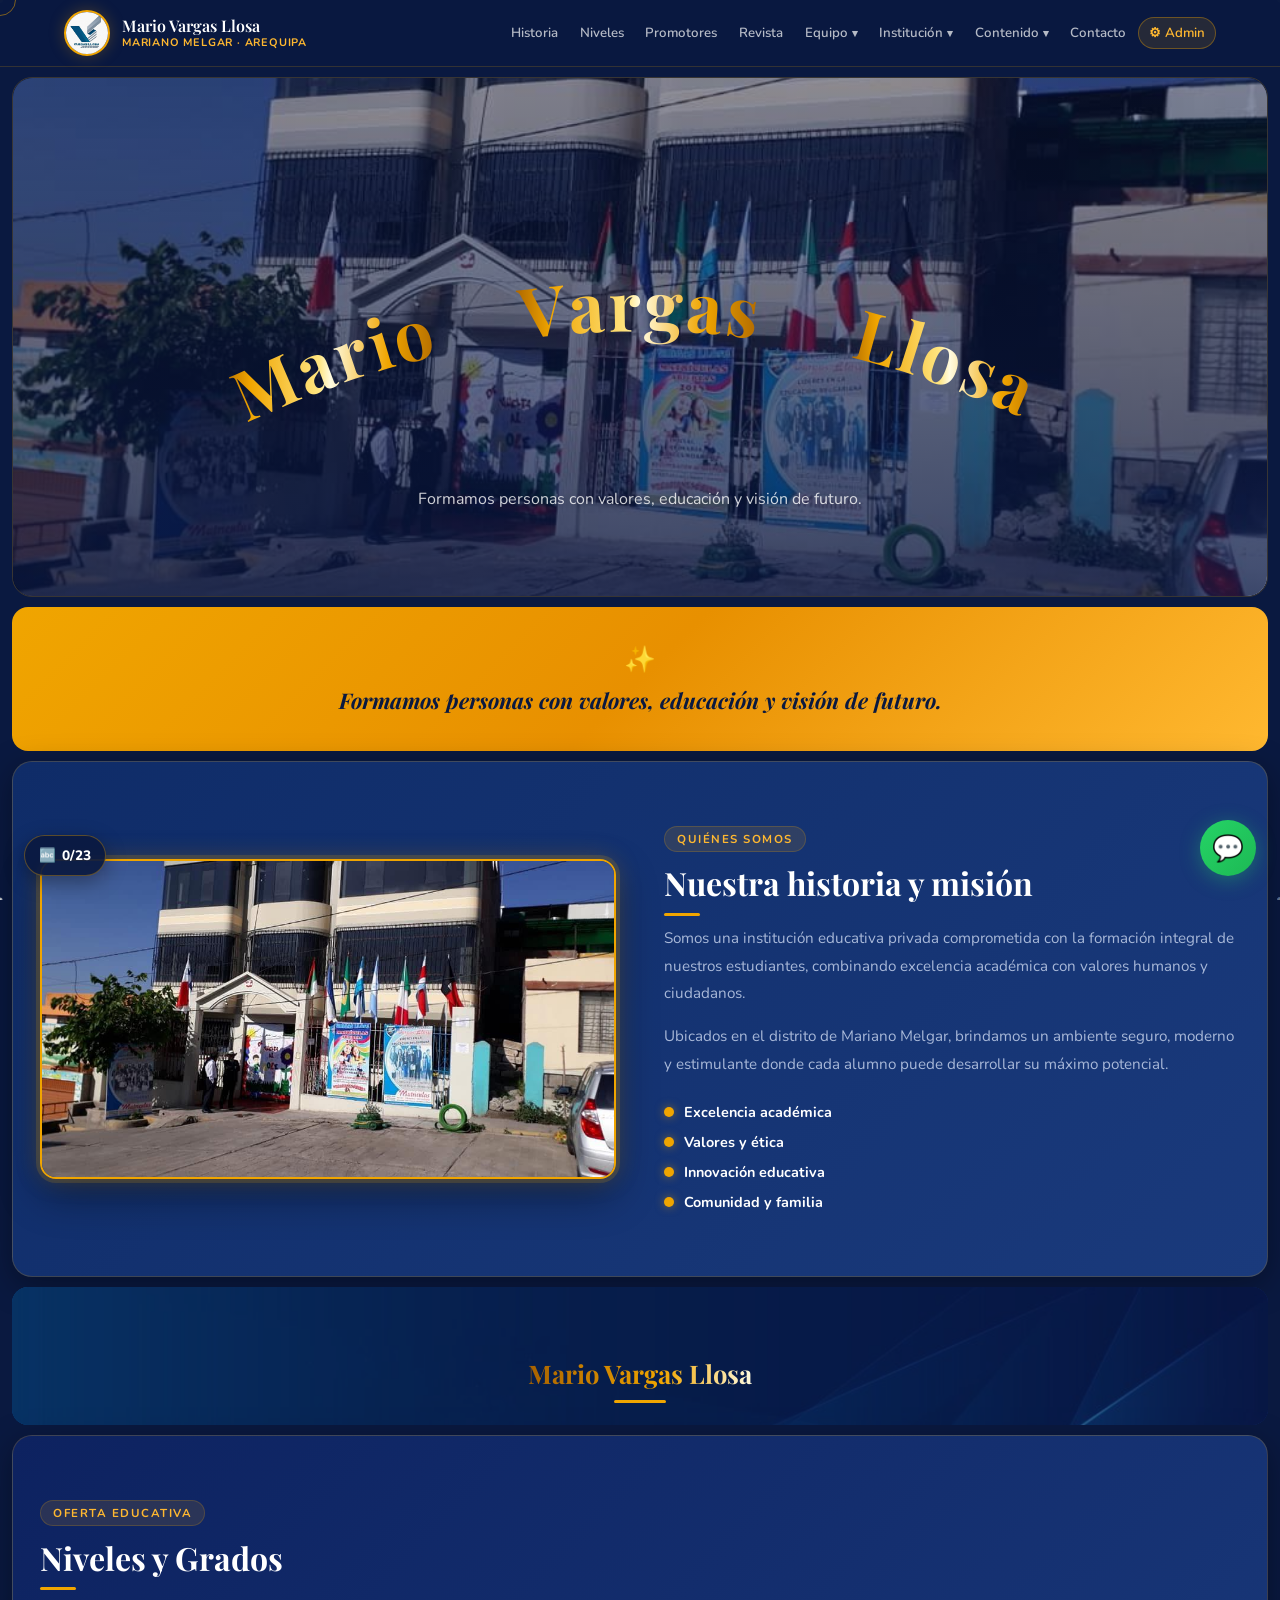
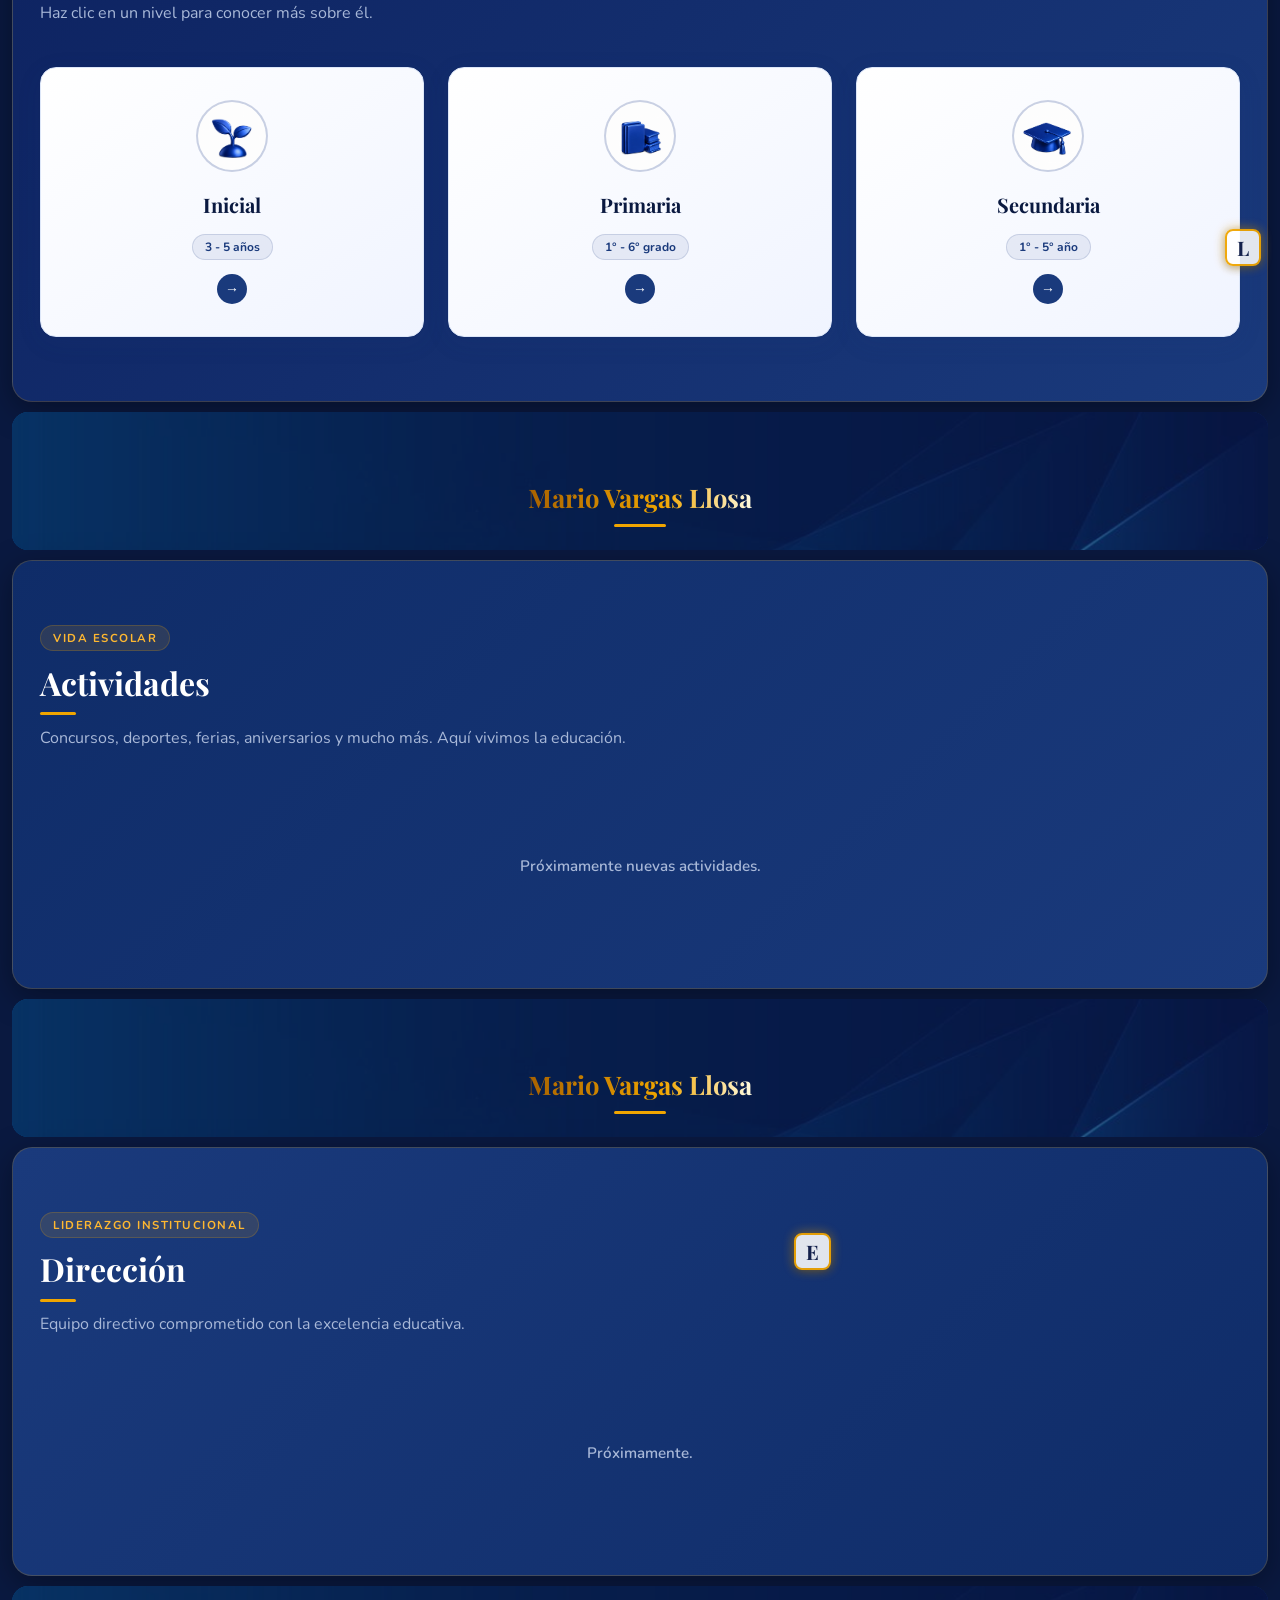
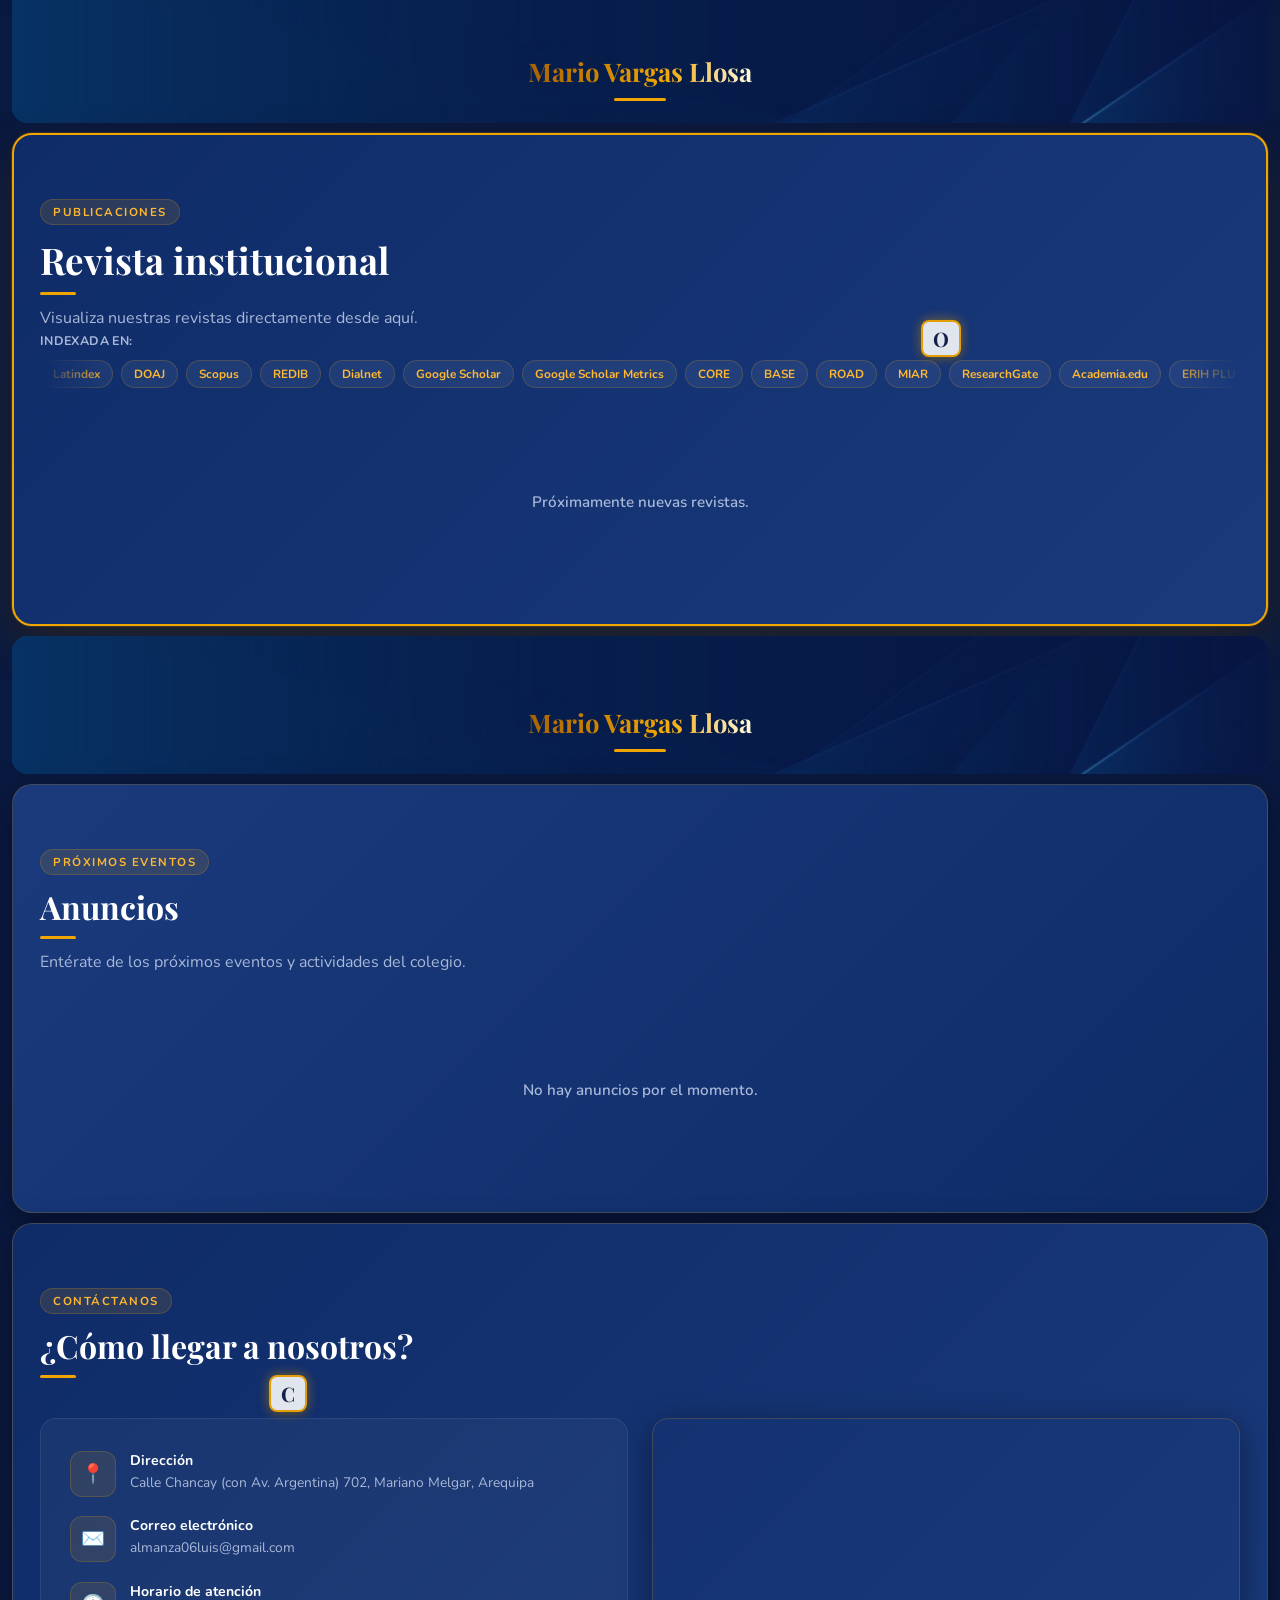
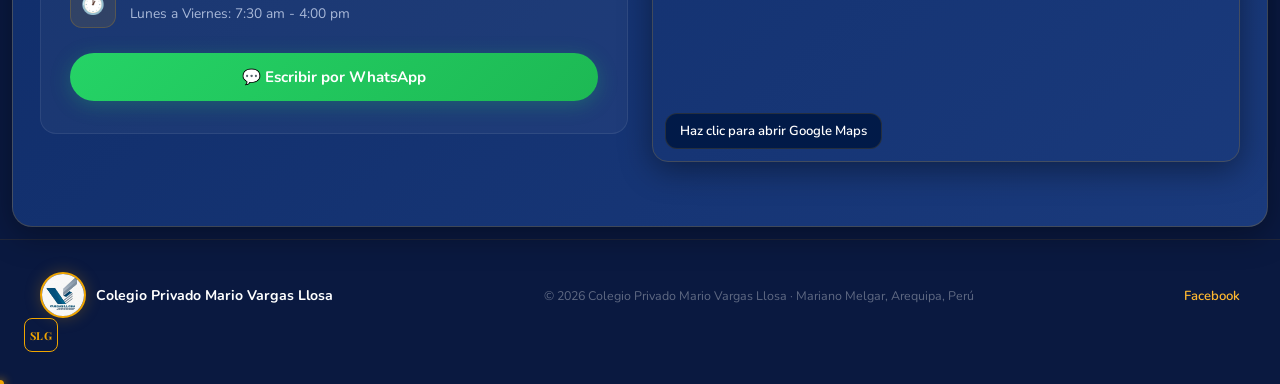
==== index.html @ 89aad01c "Add opiniones.css and opiniones.js to index.html" ====
<!DOCTYPE html>
<html lang="es">
<head>
  <meta charset="UTF-8"/>
  <meta name="viewport" content="width=device-width, initial-scale=1.0, maximum-scale=1.0, user-scalable=no"/>
  <title>Colegio Privado Mario Vargas Llosa - Mariano Melgar, Arequipa</title>
  <meta name="description" content="Colegio Privado Mario Vargas Llosa, ubicado en Mariano Melgar, Arequipa. Ofrecemos educación de calidad en Inicial, Primaria y Secundaria con valores y excelencia académica."/>
  <meta name="keywords" content="colegio privado mario vargas llosa, colegio mariano melgar arequipa, colegio privado arequipa, inicial primaria secundaria arequipa, matricula arequipa"/>
  <meta name="author" content="Colegio Privado Mario Vargas Llosa"/>
  <meta name="robots" content="index, follow"/>
  <meta property="og:title" content="Colegio Privado Mario Vargas Llosa - Arequipa"/>
  <meta property="og:description" content="Formamos personas con valores, educación y visión de futuro. Mariano Melgar, Arequipa."/>
  <meta property="og:type" content="website"/>
  <link rel="preconnect" href="https://fonts.googleapis.com"/>
  <link href="https://fonts.googleapis.com/css2?family=Playfair+Display:wght@600;700&family=Nunito:wght@400;600;700;800&display=swap" rel="stylesheet"/>
  <link rel="stylesheet" href="css/style.css"/>
  <link rel="stylesheet" href="css/Direccion.css"/>
  <link rel="stylesheet" href="css/juegos.css"/>
  <link rel="stylesheet" href="css/style_extra.css"/>
  <link rel="stylesheet" href="css/opiniones.css"/>
  <link rel="icon" type="image/png" href="img/logo.png">
</head>
<audio id="bg-music" loop preload="auto">
  <source src="assets/fondo1.mp3" type="audio/mpeg">
</audio>
<script>
  document.addEventListener('DOMContentLoaded', function() {
    const music = document.getElementById('bg-music');
    if (!music) return;
    music.volume = 0.35;
    music.play().catch(function() {
      document.addEventListener('click', function iniciar() {
        music.play();
        document.removeEventListener('click', iniciar);
      }, { once: true });
    });
  });
</script>
<body>
<div id="notif-anuncio" class="notif-anuncio-overlay">
  <div class="notif-anuncio-card">
    <button class="notif-anuncio-cerrar" onclick="cerrarNotifAnuncio()">✕</button>
    <img src="img/logo.png" alt="Logo colegio" class="notif-anuncio-icono">
    <div class="notif-anuncio-badge">Nuevo anuncio</div>
    <h3 id="notif-anuncio-titulo" class="notif-anuncio-titulo"></h3>
    <p id="notif-anuncio-desc" class="notif-anuncio-desc"></p>
    <div id="notif-anuncio-detalles" class="notif-anuncio-detalles"></div>
    <div class="notif-anuncio-barra"><div id="notif-anuncio-progreso" class="notif-anuncio-progreso"></div></div>
  </div>
</div>
  <canvas id="particles-bg"></canvas>
<nav>
  <div class="nav-inner">
    <a class="logo-area" href="index.html">
      <img src="img/logo.png" alt="Logo MVL" class="logo-img"/>
      <div>
        <div class="logo-text">Mario Vargas Llosa</div>
        <div class="logo-sub">Mariano Melgar · Arequipa</div>
      </div>
    </a>
    <div class="nav-links">
      <a href="index.html#nosotros">Historia</a>
      <a href="index.html#niveles">Niveles</a>
      <a href="Promotores.html">Promotores</a>
      <a href="#revistas">Revista</a>

      <div class="nav-dropdown">
        <button class="nav-dropdown-btn">
          Equipo <span class="nav-chevron">▾</span>
        </button>
        <div class="nav-dropdown-menu">
          <a href="profesores.html">Profesores</a>
          <a href="index.html#direccion">Dirección</a>
        </div>
      </div>

      <div class="nav-dropdown">
        <button class="nav-dropdown-btn">
          Institución <span class="nav-chevron">▾</span>
        </button>
        <div class="nav-dropdown-menu">
          
          <a href="Investigadores.html">Investigadores</a>
          <a href="escuela.html">Escuela de Investigación</a>
        </div>
      </div>

      <div class="nav-dropdown">
        <button class="nav-dropdown-btn">
          Contenido <span class="nav-chevron">▾</span>
        </button>
        <div class="nav-dropdown-menu">
          
          <a href="index.html#actividades">Actividades</a>
          <a href="index.html#anuncios">Anuncios</a>
          <a href="Anuario.html">Anuario</a>
        </div>
      </div>

      <a href="index.html#contacto">Contacto</a>
      <a href="login.html" class="nav-admin">⚙ Admin</a>
    </div>

    <button class="hamburger" onclick="toggleMenu()" aria-label="Menú">
      <span></span><span></span><span></span>
    </button>
  </div>

  <div class="nav-menu-mobile" id="mobileMenu">
    <a href="index.html#nosotros" onclick="toggleMenu()">Historia</a>
    <a href="index.html#niveles"  onclick="toggleMenu()">Niveles</a>
    <a href="Promotores.html"      onclick="toggleMenu()">Promotores</a>
    <a href="#revistas" onclick="toggleMenu()">Revista</a>

    <div class="mobile-group-label">Equipo</div>
    <a href="profesores.html"      onclick="toggleMenu()">Profesores</a>
    <a href="index.html#direccion" onclick="toggleMenu()">Dirección</a>

    <div class="mobile-group-label">Institución</div>
    <a href="Investigadores.html"  onclick="toggleMenu()">Investigadores</a>
    <a href="escuela.html"         onclick="toggleMenu()">Escuela de Investigación</a>

    <div class="mobile-group-label">Contenido</div>
    <a href="index.html#actividades"onclick="toggleMenu()">Actividades</a>
    <a href="index.html#anuncios"   onclick="toggleMenu()">Anuncios</a>
    <a href="Anuario.html"          onclick="toggleMenu()">Anuario</a>

    <a href="index.html#contacto" onclick="toggleMenu()">Contacto</a>
    <a href="login.html">⚙ Admin</a>
  </div>
</nav>
  <div class="hero">
    <div class="hero-carousel">
      <div class="hero-carousel-slide active" style="background-image:url('img/banner.jpg');"></div>
      <div class="hero-carousel-slide" style="background-image:url('img/fondo3.jpg');"></div>
    </div>
    <div class="hero-overlay"></div>
    <div class="hero-content">
<div class="hero-arco-wrap">
<svg class="hero-arco-svg" viewBox="0 0 900 320" xmlns="http://www.w3.org/2000/svg">
  <defs>
    <path id="arc1" d="M 0,310 Q 450,80 900,310" fill="none"/>
    <linearGradient id="goldGrad" x1="0%" y1="0%" x2="100%" y2="0%">
      <stop offset="0%"   stop-color="#a86200"/>
      <stop offset="15%"  stop-color="#F0A500"/>
      <stop offset="45%"  stop-color="#ffe580"/>
      <stop offset="50%"  stop-color="#fffbe0"/>
      <stop offset="75%"  stop-color="#F0A500"/>
      <stop offset="100%" stop-color="#a86200"/>
    </linearGradient>
  </defs>
  <text font-family="'Playfair Display', serif" font-size="72"
        font-weight="700" fill="url(#goldGrad)" letter-spacing="3" id="arco-mario">
    <textPath href="#arc1" startOffset="16%" text-anchor="middle">Mario</textPath>
  </text>
  <text font-family="'Playfair Display', serif" font-size="72"
        font-weight="700" fill="url(#goldGrad)" letter-spacing="3" id="arco-vargas">
    <textPath href="#arc1" startOffset="50%" text-anchor="middle">Vargas</textPath>
  </text>
  <text font-family="'Playfair Display', serif" font-size="72"
        font-weight="700" fill="url(#goldGrad)" letter-spacing="3" id="arco-llosa">
    <textPath href="#arc1" startOffset="84%" text-anchor="middle">Llosa</textPath>
  </text>
</svg>
</div>
      <div class="hero-divider hero-divider-anim"></div>
      <p class="hero-tagline hero-tagline-anim">Formamos personas con valores, educación y visión de futuro.</p>
    </div>
  </div>
<div class="frase-motiv-wrap">
  <div class="frase-motiv-inner">
    <span class="frase-motiv-icono">✨</span>
    <p class="frase-motiv-texto" id="frase-motiv-texto"></p>
  </div>
</div>
  <section id="nosotros">
    <div class="section-inner">
      <div class="nosotros-grid">
        <div class="nosotros-img">
          <div class="nosotros-img-placeholder">
            <svg width="40" height="40" viewBox="0 0 24 24" fill="none" stroke="#bbb" stroke-width="1.2"><rect x="3" y="3" width="18" height="18" rx="2"/><circle cx="8.5" cy="8.5" r="1.5"/><path d="M21 15l-5-5L5 21"/></svg>
            <img src="img/banner.jpg" alt="" class="banner-bg-img historia-slide activa"/>
            <img src="img/fondo1.jpg" alt="" class="banner-bg-img historia-slide"/>
            <img src="img/fondo3.jpg" alt="" class="banner-bg-img historia-slide"/>
          </div>
        </div>
        <div class="nosotros-text">
          <div class="section-tag">Quiénes somos</div>
          <h2 class="section-title">Nuestra historia y misión</h2>
          <p>Somos una institución educativa privada comprometida con la formación integral de nuestros estudiantes, combinando excelencia académica con valores humanos y ciudadanos.</p>
          <p>Ubicados en el distrito de Mariano Melgar, brindamos un ambiente seguro, moderno y estimulante donde cada alumno puede desarrollar su máximo potencial.</p>
          <div class="valores">
            <div class="valor-item"><div class="valor-dot"></div>Excelencia académica</div>
            <div class="valor-item"><div class="valor-dot"></div>Valores y ética</div>
            <div class="valor-item"><div class="valor-dot"></div>Innovación educativa</div>
            <div class="valor-item"><div class="valor-dot"></div>Comunidad y familia</div>
          </div>
        </div>
      </div>
    </div>
  </section>
  <div class="banner-wrap">
    <div class="banner">
      <svg width="28" height="28" viewBox="0 0 24 24" fill="none" stroke="#bbb" stroke-width="1.2"><rect x="3" y="3" width="18" height="18" rx="2"/><circle cx="8.5" cy="8.5" r="1.5"/><path d="M21 15l-5-5L5 21"/></svg>
       <img src="img/fondo3.jpg" alt="" class="banner-bg-img"/>
    </div>
    <div class="banner-content">
      <h2 class="banner-shimmer">Mario Vargas Llosa</h2>
      <div class="banner-line banner-line-grow"></div>
    </div>
  </div>
  <section class="niveles" id="niveles">
    <div class="section-inner">
      <div class="section-header">
        <div class="section-tag">Oferta educativa</div>
        <h2 class="section-title">Niveles y Grados</h2>
        <p class="section-sub">Haz clic en un nivel para conocer más sobre él.</p>
      </div>
      <div class="niveles-grid">

       <div class="nivel-card" onclick="abrirNivel('inicial')">
  <div class="nivel-icon">
    <img src="img/inicial.png" alt="Inicial"/>
  </div>
  <h3>Inicial</h3>
  <span class="nivel-tag">3 - 5 años</span>
  <div class="nivel-arrow">→</div>
</div>
<div class="nivel-card" onclick="abrirNivel('primaria')">
  <div class="nivel-icon">
    <img src="img/primaria.png" alt="Primaria"/>
  </div>
  <h3>Primaria</h3>
  <span class="nivel-tag">1° - 6° grado</span>
  <div class="nivel-arrow">→</div>
</div>
<div class="nivel-card" onclick="abrirNivel('secundaria')">
  <div class="nivel-icon">
    <img src="img/secundaria.png" alt="Secundaria"/>
  </div>
  <h3>Secundaria</h3>
  <span class="nivel-tag">1° - 5° año</span>
  <div class="nivel-arrow">→</div>
</div>
      </div>
    </div>
  </section>
<div class="banner-wrap">
    <div class="banner">
      <svg width="28" height="28" viewBox="0 0 24 24" fill="none" stroke="#bbb" stroke-width="1.2"><rect x="3" y="3" width="18" height="18" rx="2"/><circle cx="8.5" cy="8.5" r="1.5"/><path d="M21 15l-5-5L5 21"/></svg>
       <img src="img/fondo3.jpg" alt="" class="banner-bg-img"/>
    </div>
    <div class="banner-content">
      <h2 class="banner-shimmer">Mario Vargas Llosa</h2>
      <div class="banner-line banner-line-grow"></div>
    </div>
  </div>
  <div id="modal-nivel" class="nivel-modal-overlay" onclick="cerrarNivel(event)">
    <div class="nivel-modal">
      <button class="nivel-modal-cerrar" onclick="cerrarNivel()">✕ Cerrar</button>
      <div class="nivel-modal-header">
        <div class="nivel-modal-icon" id="nivel-modal-icon"></div>
        <div>
          <h2 id="nivel-modal-titulo">Inicial</h2>
          <p id="nivel-modal-desc">Descripción del nivel</p>
        </div>
      </div>
      <div id="nivel-modal-cargando" class="estado-msg">
        <div class="spinner"></div>
        <p>Cargando fotos...</p>
      </div>
      <div id="nivel-modal-sin-fotos" class="estado-msg" style="display:none;">
        <span style="font-size:2rem"></span>
        <p>Próximamente se agregarán fotos de este nivel.</p>
      </div>
      <div id="nivel-modal-fotos" class="nivel-modal-galeria" style="display:none;"></div>
    </div>
  </div>
  <section id="actividades">
    <div class="section-inner">
      <div class="section-header">
        <div class="section-tag">Vida escolar</div>
        <h2 class="section-title">Actividades</h2>
        <p class="section-sub">Concursos, deportes, ferias, aniversarios y mucho más. Aquí vivimos la educación.</p>
      </div>
      <div id="cargando-actividades" class="estado-msg">
        <div class="spinner"></div>
        <p>Cargando actividades...</p>
      </div>
      <div id="sin-actividades" class="estado-msg" style="display:none;">
        <span style="font-size:2.5rem;"></span>
        <p>Próximamente nuevas actividades.</p>
      </div>
      <div id="lista-actividades" class="actividades-lista" style="display:none;"></div>
    </div>
  </section>
  <div class="banner-wrap">
    <div class="banner">
      <svg width="28" height="28" viewBox="0 0 24 24" fill="none" stroke="#bbb" stroke-width="1.2"><rect x="3" y="3" width="18" height="18" rx="2"/><circle cx="8.5" cy="8.5" r="1.5"/><path d="M21 15l-5-5L5 21"/></svg>
       <img src="img/fondo3.jpg" alt="" class="banner-bg-img"/>
    </div>
    <div class="banner-content">
      <h2 class="banner-shimmer">Mario Vargas Llosa</h2>
      <div class="banner-line banner-line-grow"></div>
    </div>
  </div>

  <section class="direccion-sec" id="direccion">
  <div class="section-inner">
    <div class="section-header">
      <div class="section-tag">Liderazgo institucional</div>
      <h2 class="section-title"> Dirección</h2>
      <p class="section-sub">Equipo directivo comprometido con la excelencia educativa.</p>
    </div>
    <div id="cargando-direccion" class="estado-msg">
      <div class="spinner"></div>
      <p>Cargando...</p>
    </div>
    <div id="sin-direccion" class="estado-msg" style="display:none;">
      <span style="font-size:2.5rem"></span>
      <p>Próximamente.</p>
    </div>
    <div id="grid-direccion" style="display:none;"></div>
  </div>
</section>

<div class="banner-wrap">
    <div class="banner">
      <svg width="28" height="28" viewBox="0 0 24 24" fill="none" stroke="#bbb" stroke-width="1.2"><rect x="3" y="3" width="18" height="18" rx="2"/><circle cx="8.5" cy="8.5" r="1.5"/><path d="M21 15l-5-5L5 21"/></svg>
       <img src="img/fondo3.jpg" alt="" class="banner-bg-img"/>
    </div>
    <div class="banner-content">
      <h2 class="banner-shimmer">Mario Vargas Llosa</h2>
      <div class="banner-line banner-line-grow"></div>
    </div>
  </div>
<div id="revistas-anchor" style="display:block;height:0;visibility:hidden;"></div>
  <section class="revistas-sec" id="revistas">
    <div class="section-inner">
      <div class="section-header">
        <div class="section-tag">Publicaciones</div>
        <h2 class="section-title"> Revista institucional</h2>
        <p class="section-sub">Visualiza nuestras revistas directamente desde aquí.</p>
        <div class="repositorios-wrap">
  <p class="repositorios-titulo">Indexada en:</p>
  <div class="repositorios-marquee">
    <div class="repositorios-track">
      <span class="repositorio-badge">Latindex</span>
      <span class="repositorio-badge">DOAJ</span>
      <span class="repositorio-badge">Scopus</span>
      <span class="repositorio-badge">REDIB</span>
      <span class="repositorio-badge">Dialnet</span>
      <span class="repositorio-badge">Google Scholar</span>
      <span class="repositorio-badge">Google Scholar Metrics</span>
      <span class="repositorio-badge">CORE</span>
      <span class="repositorio-badge">BASE</span>
      <span class="repositorio-badge">ROAD</span>
      <span class="repositorio-badge">MIAR</span>
      <span class="repositorio-badge">ResearchGate</span>
      <span class="repositorio-badge">Academia.edu</span>
      <span class="repositorio-badge">ERIH PLUS</span>
      <span class="repositorio-badge">Publons</span>
      <span class="repositorio-badge">Dimensions</span>
      <span class="repositorio-badge">Clarivate JCR</span>
      <span class="repositorio-badge">CLASE</span>
      <span class="repositorio-badge">AmeliCA</span>
      <span class="repositorio-badge">SSOAR</span>
      <span class="repositorio-badge">EBSCO</span>
      <span class="repositorio-badge">Dulcinea</span>
      <span class="repositorio-badge">Publindex (Categoría B)</span>
      <span class="repositorio-badge">LA Referencia</span>
      <span class="repositorio-badge">Journal TOCs</span>
      <span class="repositorio-badge">LatinREV</span>
    </div>
    <div class="repositorios-track" aria-hidden="true">
      <span class="repositorio-badge">Latindex</span>
      <span class="repositorio-badge">DOAJ</span>
      <span class="repositorio-badge">Scopus</span>
      <span class="repositorio-badge">REDIB</span>
      <span class="repositorio-badge">Dialnet</span>
      <span class="repositorio-badge">Google Scholar</span>
      <span class="repositorio-badge">Google Scholar Metrics</span>
      <span class="repositorio-badge">CORE</span>
      <span class="repositorio-badge">BASE</span>
      <span class="repositorio-badge">ROAD</span>
      <span class="repositorio-badge">MIAR</span>
      <span class="repositorio-badge">ResearchGate</span>
      <span class="repositorio-badge">Academia.edu</span>
      <span class="repositorio-badge">ERIH PLUS</span>
      <span class="repositorio-badge">Publons</span>
      <span class="repositorio-badge">Dimensions</span>
      <span class="repositorio-badge">Clarivate JCR</span>
      <span class="repositorio-badge">CLASE</span>
      <span class="repositorio-badge">AmeliCA</span>
      <span class="repositorio-badge">SSOAR</span>
      <span class="repositorio-badge">EBSCO</span>
      <span class="repositorio-badge">Dulcinea</span>
      <span class="repositorio-badge">Publindex (Categoría B)</span>
      <span class="repositorio-badge">LA Referencia</span>
      <span class="repositorio-badge">Journal TOCs</span>
      <span class="repositorio-badge">LatinREV</span>
    </div>
  </div>
</div>
      </div>
      <div id="cargando-revistas" class="estado-msg">
        <div class="spinner"></div>
        <p>Cargando revistas...</p>
      </div>
      <div id="sin-revistas" class="estado-msg" style="display:none;">
        <span style="font-size:2.5rem;"></span>
        <p>Próximamente nuevas revistas.</p>
      </div>
      <div id="lista-revistas" class="revistas-grid" style="display:none;"></div>
    </div>
  </section>
<div class="banner-wrap">
    <div class="banner">
      <svg width="28" height="28" viewBox="0 0 24 24" fill="none" stroke="#bbb" stroke-width="1.2"><rect x="3" y="3" width="18" height="18" rx="2"/><circle cx="8.5" cy="8.5" r="1.5"/><path d="M21 15l-5-5L5 21"/></svg>
       <img src="img/fondo3.jpg" alt="" class="banner-bg-img"/>
    </div>
    <div class="banner-content">
      <h2 class="banner-shimmer">Mario Vargas Llosa</h2>
      <div class="banner-line banner-line-grow"></div>
    </div>
  </div>
  <section class="anuncios-sec" id="anuncios">
    <div class="section-inner">
      <div class="section-header">
        <div class="section-tag">Próximos eventos</div>
        <h2 class="section-title"> Anuncios</h2>
        <p class="section-sub">Entérate de los próximos eventos y actividades del colegio.</p>
      </div>
      <div id="cargando-anuncios" class="estado-msg">
        <div class="spinner"></div>
        <p>Cargando anuncios...</p>
      </div>
      <div id="sin-anuncios" class="estado-msg" style="display:none;">
        <span style="font-size:2.5rem"></span>
        <p>No hay anuncios por el momento.</p>
      </div>
      <div id="lista-anuncios" class="anuncios-grid" style="display:none;"></div>
    </div>
  </section>
<div id="modal-actividad-detalle" class="nivel-modal-overlay" onclick="cerrarActividadDetalle(event)">
  <div class="nivel-modal">
    <button class="nivel-modal-cerrar" onclick="cerrarActividadDetalle()">✕ Cerrar</button>
    <div id="act-detalle-imagen-wrap" style="display:none;">
      <img id="act-detalle-imagen" src="" alt=""/>
      <div class="act-detalle-contenido">
        <div style="display:flex;gap:10px;align-items:center;flex-wrap:wrap;">
          <span id="act-detalle-badge" class="actividad-badge"></span>
          <span id="act-detalle-fecha" style="font-size:0.8rem;color:#94a3b8;"></span>
        </div>
        <h2 id="act-detalle-titulo" style="font-family:'Playfair Display',serif;font-size:1.5rem;color:#fff;line-height:1.3;"></h2>
        <p id="act-detalle-desc" style="color:#a8b8d8;line-height:1.8;font-size:0.92rem;"></p>
      </div>
    </div>
    <div id="act-detalle-sin-imagen" style="display:none;">
      <div style="display:flex;gap:10px;align-items:center;flex-wrap:wrap;margin-bottom:8px;">
        <span id="act-detalle-badge2" class="actividad-badge"></span>
        <span id="act-detalle-fecha2" style="font-size:0.8rem;color:#94a3b8;"></span>
      </div>
      <h2 id="act-detalle-titulo2" style="font-family:'Playfair Display',serif;font-size:1.5rem;color:#fff;margin-bottom:12px;"></h2>
      <p id="act-detalle-desc2" style="color:#a8b8d8;line-height:1.8;font-size:0.92rem;"></p>
    </div>
  </div>
</div>

  <div id="visor-modal" class="visor-overlay" onclick="cerrarVisor(event)">
    <div class="visor-contenedor">
      <div class="visor-header">
        <span id="visor-titulo">Revista</span>
        <button class="visor-cerrar" onclick="cerrarVisor()">✕ Cerrar</button>
      </div>
      <iframe id="visor-iframe" class="visor-iframe" src=""></iframe>
    </div>
  </div>
   <section id="contacto">
    <div class="section-inner">
      <div class="section-header">
        <div class="section-tag">Contáctanos</div>
        <h2 class="section-title">¿Cómo llegar a nosotros?</h2>
      </div>
      <div class="contacto-grid">
        <div class="contacto-info">
          <div class="contacto-item">
            <div class="contacto-icon">📍</div>
            <div>
              <h4>Dirección</h4>
              <p>Calle Chancay (con Av. Argentina) 702, Mariano Melgar, Arequipa</p>
            </div>
          </div>
          <div class="contacto-item">
            <div class="contacto-icon">✉️</div>
            <div>
              <h4>Correo electrónico</h4>
              <p>almanza06luis@gmail.com</p>
            </div>
          </div>
          <div class="contacto-item">
            <div class="contacto-icon">🕐</div>
            <div>
              <h4>Horario de atención</h4>
              <p>Lunes a Viernes: 7:30 am - 4:00 pm</p>
            </div>
          </div>
          <a href="https://wa.me/51957240209" target="_blank" class="wa-btn-grande">
            💬 Escribir por WhatsApp
          </a>
        </div>
<div class="mapa-wrapper">
    <div class="mapa-contenedor">
        <iframe
        src="https://www.google.com/maps/embed?pb=!1m18!1m12!1m3!1d819.9677989067363!2d-71.5060758921346!3d-16.40608763836933!2m3!1f0!2f0!3f0!3m2!1i1024!2i768!4f13.1!3m3!1m2!1s0x91424b0bea12cb13%3A0xa900567b1dce0edc!2sColegio%20Privado%20Vargas%20Llosa!5e1!3m2!1ses!2spe!4v1780608146055!5m2!1ses!2spe"
            loading="lazy">
        </iframe>
        <div class="mapa-aviso">
            Haz clic para abrir Google Maps
        </div>
        <a
            class="mapa-overlay"
            href="https://www.google.com/maps/search/?api=1&query=Colegio+Privado+Vargas+Llosa+Arequipa"
            target="_blank">
        </a>
    </div>
</div>
</div>
      </div>
    </div>
  </section>
  <footer>
    <div class="footer-inner">
      <div class="footer-logo">
         <img src="img/logo.png" alt="Logo MVL" class="logo-img"/>
        <span>Colegio Privado Mario Vargas Llosa</span>
      </div>
      <p class="footer-copy">© 2026 Colegio Privado Mario Vargas Llosa · Mariano Melgar, Arequipa, Perú</p>
      <div class="footer-links">
        <a href="https://www.facebook.com/vargasllosacolegio" target="_blank">Facebook</a>
      </div>
    </div>
<div style="display:inline-flex;align-items:center;justify-content:center;width:34px;height:34px;border-radius:8px;border:1.5px solid #F0A500;background:transparent;"><span style="font-family:'Playfair Display',serif;font-weight:700;font-size:11px;color:#F0A500;letter-spacing:0.5px;">SLG</span></div>
  </footer>
  <a href="https://wa.me/51957240209" target="_blank" class="wa-float" title="Contáctanos">💬</a>
  <script src="https://cdn.jsdelivr.net/npm/@supabase/supabase-js@2"></script>
  <script src="js/supabase.js"></script>
  <script src="https://cdnjs.cloudflare.com/ajax/libs/gsap/3.12.5/gsap.min.js"></script>
<script src="https://cdnjs.cloudflare.com/ajax/libs/gsap/3.12.5/ScrollTrigger.min.js"></script>
<script src="https://unpkg.com/lenis@1.3.16/dist/lenis.min.js"></script>
  <script src="js/juegos.js"></script>
  <script src="js/opiniones.js"></script>
  <script src="js/script.js"></script>
  <script src="js/frase-motivacional.js"></script>
</body>
</html>
---- css/style.css ----
* { margin: 0; padding: 0; box-sizing: border-box; }

:root {
  --azul:      #1a3a7c;
  --azul2:     #1e4fa8;
  --azul3:     #0d2260;
  --azul-royal:#0f2d6b;
  --azul-dark: #0a1940;
  --dorado:    #F0A500;
  --dorado2:   #FFB830;
  --dorado3:   #ffd166;
  --blanco:    #FFFFFF;
  --texto:     #e8edf8;
  --texto2:    #a8b8d8;
  --borde:     rgba(255,255,255,0.1);
  --borde-d:   rgba(240,165,0,0.2);
  --glass:     rgba(255,255,255,0.04);
  --glass2:    rgba(255,255,255,0.08);
  --sombra:    0 8px 32px rgba(0,0,0,0.35);
}

html { scroll-behavior: smooth; scroll-padding-top: 66px; }

body {
  font-family: 'Nunito', sans-serif;
  color: var(--texto);
  background: var(--azul-dark);
  overflow-x: hidden;
  min-width: 1280px;
}

/* ════════════════════════════════
   KEYFRAMES GLOBALES
════════════════════════════════ */
@keyframes fadeUp {
  0%   { opacity:0; transform:translateY(40px); }
  100% { opacity:1; transform:translateY(0); }
}
@keyframes spin { to { transform:rotate(360deg); } }
@keyframes pulse-wa {
  0%,100% { box-shadow:0 4px 20px rgba(37,211,102,0.35); }
  50%      { box-shadow:0 4px 28px rgba(37,211,102,0.55); }
}

/* ════════════════════════════════
   REVEAL AL HACER SCROLL
════════════════════════════════ */
.reveal {
  opacity: 0;
  transform: translateY(36px);
  transition: opacity 0.65s cubic-bezier(0.22,1,0.36,1),
              transform 0.65s cubic-bezier(0.22,1,0.36,1);
}
.reveal.visible {
  opacity: 1;
  transform: translateY(0);
  animation: none;
}
.reveal-delay-1 { transition-delay: 0.1s; }
.reveal-delay-2 { transition-delay: 0.2s; }
.reveal-delay-3 { transition-delay: 0.3s; }

@keyframes sectionGlow {
  0%   { box-shadow: var(--sombra); }
  50%  { box-shadow: var(--sombra), 0 0 40px rgba(240,165,0,0.08); }
  100% { box-shadow: var(--sombra); }
}
section.reveal.visible {
  animation: sectionGlow 2s ease 0.4s 1;
}

/* ════════════════════════════════
   NAV
════════════════════════════════ */
nav {
  background: rgba(10,25,64,0.97);
  backdrop-filter: blur(20px);
  position: sticky; top:0; z-index:100;
  border-bottom: 1px solid rgba(240,165,0,0.18);
}

.nav-inner {
  max-width: 1200px; margin:0 auto;
  padding: 0 1.5rem;
  display: flex; align-items:center; justify-content:space-between;
  height: 66px;
}

.logo-area { display:flex; align-items:center; gap:12px; text-decoration:none; }

.logo-circle {
  width:46px; height:46px; border-radius:50%;
  background: linear-gradient(135deg, var(--dorado), var(--dorado2));
  display:flex; align-items:center; justify-content:center;
  font-family:'Playfair Display',serif;
  font-weight:700; font-size:14px; color:var(--azul-dark);
  box-shadow: 0 0 20px rgba(240,165,0,0.3);
  flex-shrink:0;
}

.logo-img {
  width:46px; height:46px; border-radius:50%; object-fit:cover;
  border: 2px solid var(--dorado);
  box-shadow: 0 0 16px rgba(240,165,0,0.25);
}

.logo-text {
  font-family:'Playfair Display',serif;
  font-size:1rem; color:var(--blanco); font-weight:600; line-height:1.2;
}

.logo-sub {
  font-size:0.68rem; color:var(--dorado2);
  font-weight:700; letter-spacing:0.8px; text-transform:uppercase;
}

.nav-links { display:flex; gap:0.1rem; align-items:center; }

.nav-links a {
  color:rgba(255,255,255,0.7); text-decoration:none;
  font-size:0.83rem; font-weight:600; padding:6px 10px;
  border-radius:6px; transition:all 0.2s;
}
.nav-links a:hover { background:var(--glass2); color:#fff; }

.nav-admin {
  background: rgba(240,165,0,0.12) !important;
  border: 1px solid rgba(240,165,0,0.35) !important;
  border-radius: 22px !important;
  color: var(--dorado2) !important;
  display: flex !important;
  align-items: center;
  gap: 5px;
}
.nav-admin:hover { background: rgba(240,165,0,0.22) !important; }

.hamburger {
  display:none; flex-direction:column; gap:5px;
  background:none; border:none; cursor:pointer; padding:6px;
}
.hamburger span {
  display:block; width:24px; height:2px;
  background:#fff; border-radius:2px; transition:all 0.3s;
}

.nav-menu-mobile {
  display:none; flex-direction:column;
  background:rgba(10,25,64,0.98); padding:1rem 1.5rem;
  gap:0.4rem; border-top:1px solid var(--borde);
  backdrop-filter:blur(20px);
}
.nav-menu-mobile a {
  color:rgba(255,255,255,0.8); text-decoration:none;
  font-size:0.9rem; font-weight:600;
  padding:8px 12px; border-radius:8px;
}
.nav-menu-mobile a:hover { background:var(--glass2); }
.nav-menu-mobile.open { display:flex; }

/* ════════════════════════════════
   HERO
════════════════════════════════ */
.hero {
  margin: 10px 12px 0;
  border-radius: 20px;
  border: 1px solid var(--borde-d);
  overflow: hidden;
  position: relative;
  min-height: 520px;
  display: flex;
  align-items: center;
  justify-content: center;
}

.hero-bg-img {
  position: absolute; inset: 0;
  width: 100%; height: 100%;
  object-fit: cover;
  z-index: 0;
}

.hero-overlay {
  position: absolute; inset: 0;
  background: linear-gradient(180deg, rgba(10,25,70,0.45) 0%, rgba(10,25,70,0.78) 100%);
  z-index: 1;
  border-radius: 20px;
}

.hero-content {
  position: relative; z-index: 2;
  text-align: center;
  padding: 3rem 2rem 4rem;
}

.hero-divider {
  width: 48px; height: 3px;
  background: var(--dorado);
  margin: 16px auto;
  border-radius: 2px;
}

.hero-tagline {
  color: rgba(255,255,255,0.8);
  font-size: 1rem;
  text-shadow: 0 1px 8px rgba(0,0,0,0.4);
  max-width: 480px;
  margin: 0 auto;
  line-height: 1.7;
}

/* carousel hero */
.hero-carousel {
  position: absolute; inset: 0;
  z-index: 0; border-radius: 20px; overflow: hidden;
}
.hero-carousel-slide {
  position: absolute; inset: 0;
  background-size: cover; background-position: center;
  opacity: 0;
  transition: opacity 1.2s ease-in-out, transform 8s ease-in-out;
  transform: scale(1.05);
}
.hero-carousel-slide.active { opacity: 1; transform: scale(1); }
.hero-carousel-dots {
  position: absolute; bottom: 20px; left: 50%;
  transform: translateX(-50%);
  display: flex; gap: 8px; z-index: 3;
}
.hero-dot {
  width: 8px; height: 8px; border-radius: 50%;
  background: rgba(255,255,255,0.4);
  border: 1px solid rgba(255,255,255,0.3);
  cursor: pointer; transition: all 0.3s; padding: 0;
}
.hero-dot.active {
  background: var(--dorado); border-color: var(--dorado);
  width: 24px; border-radius: 4px;
}

/* ── ARCO DORADO ── */
.hero-arco-wrap {
  display: flex;
  justify-content: center;
  align-items: flex-end;
  margin-bottom: 10px;
  margin-top: 0;
}

.hero-arco-svg {
  width: min(860px, 92vw);
  height: auto;
  overflow: visible;
  animation: goldShimmerSvg 3s ease-in-out infinite;
}
@keyframes goldShimmerSvg {
  0%,100% { filter: drop-shadow(0 0 14px rgba(240,165,0,0.3))
                    drop-shadow(0 0 2px rgba(240,165,0,0.5)); }
  50%      { filter: drop-shadow(0 0 30px rgba(240,165,0,0.65))
                    drop-shadow(0 0 6px rgba(255,220,80,0.4)); }
}

.arco-letra { opacity: 0; }

.arco-letra-in {
  animation: letraArcoIn 0.55s cubic-bezier(0.22,1,0.36,1) forwards;
  animation-delay: var(--ld, 0s);
}

@keyframes letraArcoIn {
  0%   { opacity: 0; baseline-shift: -22px; }
  60%  { opacity: 1; baseline-shift: 5px; }
  100% { opacity: 1; baseline-shift: 0px; }
}
/* letras del arco: aparecen una a una */
.arco-letra {
  opacity: 0;
}
.arco-letra-in {
  animation: letraArcoIn 0.55s cubic-bezier(0.22,1,0.36,1) forwards;
  animation-delay: var(--ld, 0s);
}
@keyframes letraArcoIn {
  0%   { opacity: 0; baseline-shift: -18px; }
  60%  { opacity: 1; baseline-shift: 4px; }
  100% { opacity: 1; baseline-shift: 0px; }
}

/* tagline hero */
.hero-tagline-anim {
  opacity: 0;
  animation: heroTaglineIn 0.6s ease forwards;
  animation-delay: 1.8s;
}
@keyframes heroTaglineIn {
  0%   { opacity: 0; transform: translateY(16px); }
  100% { opacity: 1; transform: translateY(0); }
}

/* divider hero */
.hero-divider-anim {
  animation: heroDividerIn 0.5s ease forwards;
  animation-delay: 1.5s;
  width: 0 !important; opacity: 0;
}
@keyframes heroDividerIn {
  100% { width: 48px; opacity: 1; }
}

/* ════════════════════════════════
   FRASE MOTIVACIONAL (reemplaza a los contadores)
   Cambia automáticamente cada 24 horas — ver js/frase-motivacional.js
════════════════════════════════ */
.frase-motiv-wrap {
  background: linear-gradient(135deg, #F0A500 0%, #e89000 50%, #FFB830 100%);
  margin: 10px 12px 0;
  border-radius: 16px;
  overflow: hidden;
  position: relative;
}

.frase-motiv-inner {
  position: relative; z-index: 2;
  max-width: 900px; margin: 0 auto;
  text-align: center;
  padding: 2.2rem 2.5rem;
}

.frase-motiv-icono { font-size: 1.6rem; margin-bottom: 8px; display:block; }

.frase-motiv-texto {
  font-family: 'Playfair Display', serif;
  font-size: 1.35rem; font-weight: 700; font-style: italic;
  color: #0a1940; line-height: 1.4;
  margin: 0;
}

@media (max-width: 640px) {
  .frase-motiv-texto { font-size: 1.05rem; }
  .frase-motiv-inner { padding: 1.6rem 1.4rem; }
}

/* ════════════════════════════════
   SECCIONES GENERALES
════════════════════════════════ */
section { padding: 4rem 1.5rem; position: relative; }

.section-inner { max-width: 1200px; margin: 0 auto; }

.section-tag {
  display: inline-block;
  background: rgba(240,165,0,0.12);
  color: var(--dorado2); font-size: 0.72rem;
  font-weight: 700; letter-spacing: 1.5px;
  text-transform: uppercase; padding: 4px 12px;
  border-radius: 20px; margin-bottom: 0.8rem;
  border: 1px solid rgba(240,165,0,0.2);
}

.section-title {
  font-family: 'Playfair Display', serif;
  font-size: 2rem; color: var(--blanco);
  margin-bottom: 0.6rem; line-height: 1.2;
}
.section-title::after {
  content: '';
  display: block;
  width: 36px; height: 3px;
  background: var(--dorado);
  margin-top: 10px; border-radius: 2px;
}

.section-sub {
  color: var(--texto2); font-size: 1rem;
  line-height: 1.7; max-width: 600px;
}

.section-header { margin-bottom: 2.5rem; }

/* ════════════════════════════════
   NOSOTROS
════════════════════════════════ */
#nosotros {
  background: linear-gradient(135deg, #0f2c68 0%, #1a3a7c 100%);
  margin: 10px 12px 0;
  border-radius: 20px;
  border: 1px solid var(--borde-d);
  box-shadow: var(--sombra);
}

.nosotros-grid {
  display: grid; grid-template-columns: 1fr 1fr;
  gap: 3rem; align-items: center;
}

.nosotros-img {
  border-radius: 16px; overflow: hidden;
  min-height: 320px;
  border: 2px solid var(--dorado);
  position: relative;
  box-shadow:
    0 0 0 4px rgba(240,165,0,0.15),
    0 0 24px rgba(240,165,0,0.25),
    0 16px 40px rgba(0,0,0,0.4);
}
.nosotros-img-placeholder {
  position: absolute; inset: 0;
  background: transparent;
  display: flex; flex-direction: column;
  align-items: center; justify-content: center;
  gap: 10px; border: none; border-radius: 16px;
  color: #aaa; font-size: 0.8rem;
  font-weight: 700; letter-spacing: 0.5px; text-transform: uppercase;
}
.nosotros-img-placeholder svg { opacity: 0.35; }
.nosotros-img img { width: 100%; height: 100%; object-fit: cover; display: block; }

.historia-slide {
  opacity: 0;
  transition: opacity 1.4s ease-in-out;
}
.historia-slide.activa { opacity: 1; }

.nosotros-text p {
  color: var(--texto2); line-height: 1.8;
  margin-bottom: 1rem; font-size: 0.95rem;
}

.valores { display: flex; flex-direction: column; gap: 10px; margin-top: 1.5rem; }

.valor-item {
  display: flex; align-items: center; gap: 10px;
  font-size: 0.9rem; font-weight: 700; color: var(--blanco);
}

.valor-dot {
  width: 10px; height: 10px; border-radius: 50%;
  background: var(--dorado); flex-shrink: 0;
  box-shadow: 0 0 10px rgba(240,165,0,0.5);
}

/* ════════════════════════════════
   BANNER SHIMMER
════════════════════════════════ */
.banner-wrap {
  margin: 10px 12px 0;
  border-radius: 16px; overflow: hidden;
  position: relative; min-height: 90px;
  display: flex; align-items: center; justify-content: center;
}

.banner {
  position: absolute; inset: 0;
  display: flex; align-items: center; justify-content: center;
  background: linear-gradient(135deg, #0f2c68, #1a3a7c);
}

.banner-bg-img {
  position: absolute; inset: 0;
  width: 100%; height: 100%;
  object-fit: cover; z-index: 0;
}
.banner svg { position: relative; z-index: 0; display: none; }
.banner::after {
  content: '';
  position: absolute; inset: 0;
  background: rgba(10,25,70,0.6); z-index: 1;
}

.banner-content {
  position: relative; z-index: 2;
  text-align: center; padding: 1.4rem;
}

.banner-shimmer {
  font-family: 'Playfair Display', serif;
  font-size: 1.6rem; font-weight: 700;
  background: linear-gradient(
    90deg,
    #ffffff 0%, var(--dorado2) 25%,
    #ffffff 50%, var(--dorado) 75%, #ffffff 100%
  );
  background-size: 300% auto;
  -webkit-background-clip: text;
  -webkit-text-fill-color: transparent;
  background-clip: text;
  animation: bannerShimmer 4s linear infinite;
  animation-play-state: paused;
}
.banner-wrap.visible-banner .banner-shimmer {
  animation-play-state: running;
}

@keyframes bannerShimmer {
  0%   { background-position: -400% center; }
  100% { background-position: 400% center; }
}

.banner-line {
  width: 52px; height: 3px;
  background: var(--dorado);
  margin: 10px auto 0; border-radius: 2px;
}
.banner-line-grow {
  animation: bannerLineGrow 0.8s ease forwards;
  width: 0; opacity: 0;
}
@keyframes bannerLineGrow {
  100% { width: 52px; opacity: 1; }
}

/* ════════════════════════════════
   NIVELES — CARDS MÁS VISTOSAS
════════════════════════════════ */
.niveles {
  background: linear-gradient(135deg, #0d2260 0%, #1a3a7c 100%);
  margin: 10px 12px 0;
  border-radius: 20px;
  border: 1px solid var(--borde-d);
  box-shadow: var(--sombra);
}

.niveles-grid {
  display: grid; grid-template-columns: repeat(3,1fr); gap: 1.5rem;
}

.nivel-card {
  background: linear-gradient(145deg, #ffffff, #f0f4ff);
  border-radius: 16px; padding: 2rem 1.5rem;
  text-align: center;
  border: 1.5px solid #dce6f8;
  transition: transform 0.4s cubic-bezier(0.22,1,0.36,1),
              box-shadow 0.35s ease,
              border-color 0.3s ease;
  cursor: pointer;
  box-shadow: 0 6px 24px rgba(26,58,124,0.1), 0 1px 4px rgba(0,0,0,0.06);
  position: relative;
  overflow: hidden;
  transform-style: preserve-3d;
  will-change: transform;
}

/* efecto brillo al hover */
.nivel-card::before {
  content: '';
  position: absolute;
  top: 0; left: -100%;
  width: 60%; height: 100%;
  background: linear-gradient(120deg, transparent 0%, rgba(240,165,0,0.13) 50%, transparent 100%);
  transition: left 0.55s ease;
  z-index: 0;
}
.nivel-card:hover::before { left: 160%; }

.nivel-card:hover {
  transform: translateY(-10px) scale(1.03);
  box-shadow:
    0 24px 56px rgba(26,58,124,0.22),
    0 0 0 2px rgba(240,165,0,0.35),
    0 0 28px rgba(240,165,0,0.12);
  border-color: rgba(240,165,0,0.5);
}

.nivel-card h3,
.nivel-tag,
.nivel-arrow,
.nivel-icon { position: relative; z-index: 1; }

.nivel-icon {
  width: 72px; height: 72px; border-radius: 50%;
  margin: 0 auto 1.2rem;
  display: flex; align-items: center; justify-content: center;
  background: rgba(26,58,124,0.08);
  border: 2px solid rgba(26,58,124,0.15);
  overflow: hidden;
  transition: transform 0.35s cubic-bezier(0.22,1,0.36,1),
              box-shadow 0.3s ease,
              border-color 0.3s ease;
}
.nivel-icon img { width: 100%; height: 100%; object-fit: cover; border-radius: 50%; }

.nivel-card:hover .nivel-icon {
  transform: scale(1.12) rotate(-3deg);
  box-shadow: 0 0 22px rgba(240,165,0,0.35);
  border-color: var(--dorado);
}

.nivel-card h3 {
  font-family: 'Playfair Display', serif;
  font-size: 1.25rem; color: var(--azul-dark);
  margin-bottom: 0.4rem;
}

.nivel-tag {
  display: inline-block; margin-top: 0.6rem;
  font-size: 0.75rem; font-weight: 700;
  padding: 4px 12px; border-radius: 20px;
  background: rgba(26,58,124,0.08);
  color: var(--azul);
  border: 1px solid rgba(26,58,124,0.15);
}

.nivel-arrow {
  width: 30px; height: 30px; border-radius: 50%;
  background: var(--azul);
  margin: 14px auto 0;
  display: flex; align-items: center; justify-content: center;
  color: #fff; font-size: 14px;
  transition: background 0.2s;
}
.nivel-card:hover .nivel-arrow { background: var(--dorado); color: var(--azul-dark); }

/* ════════════════════════════════
   MODAL NIVEL
════════════════════════════════ */
.nivel-modal-overlay {
  position: fixed; inset: 0;
  background: rgba(0,0,0,0.88);
  backdrop-filter: blur(16px);
  z-index: 500;
  display: flex; align-items: center; justify-content: center;
  padding: 1rem; opacity: 0; visibility: hidden;
  transition: opacity 0.4s, visibility 0.4s;
}
.nivel-modal-overlay.activo { opacity: 1; visibility: visible; }

.nivel-modal {
  background: linear-gradient(135deg,#0f2d6b,#1a3a7c);
  border-radius: 24px;
  width: 100%; max-width: 1000px;
  max-height: 90vh; overflow-y: auto; overflow-x: visible;
  padding: 2.5rem;
  border: 1px solid var(--borde-d);
  box-shadow: 0 40px 100px rgba(0,0,0,0.5);
  position: relative;
  transform: scale(0.9) translateY(30px);
  transition: transform 0.4s cubic-bezier(0.22,1,0.36,1);
}
.nivel-modal-overlay.activo .nivel-modal { transform: scale(1) translateY(0); }

.nivel-modal-cerrar {
  position: absolute; top: 1.2rem; right: 1.5rem;
  background: rgba(255,255,255,0.08);
  border: 1px solid rgba(255,255,255,0.12);
  color: rgba(255,255,255,0.7); padding: 7px 16px;
  border-radius: 20px; font-size: 0.82rem; font-weight: 700;
  cursor: pointer; font-family: 'Nunito', sans-serif; transition: all 0.2s;
}
.nivel-modal-cerrar:hover { background: rgba(255,255,255,0.15); color: #fff; }

.nivel-modal-header {
  display: flex; align-items: center; gap: 1.5rem;
  margin-bottom: 2rem; padding-bottom: 1.5rem;
  border-bottom: 1px solid rgba(255,255,255,0.08);
}
.nivel-modal-icon {
  width: 70px; height: 70px; border-radius: 50%;
  background: rgba(240,165,0,0.1);
  border: 2px solid rgba(240,165,0,0.2);
  display: flex; align-items: center; justify-content: center;
  font-size: 2rem; flex-shrink: 0;
}
.nivel-modal-header h2 {
  font-family: 'Playfair Display', serif;
  font-size: 1.8rem; color: var(--blanco); margin-bottom: 6px;
}
.nivel-modal-header p { color: var(--texto2); font-size: 0.95rem; line-height: 1.7; }
.nivel-modal-galeria { overflow: visible; }

.nivel-foto-item {
  border-radius: 14px; overflow: hidden;
  border: 1px solid rgba(255,255,255,0.08);
  transition: all 0.3s; cursor: pointer;
}
.nivel-foto-item:hover {
  transform: scale(1.03);
  box-shadow: 0 12px 32px rgba(0,0,0,0.4);
  border-color: rgba(240,165,0,0.2);
}
.nivel-foto-item img { width: 100%; height: 180px; object-fit: cover; display: block; }
.nivel-foto-desc {
  padding: 10px 12px; font-size: 0.82rem; color: var(--texto2);
  background: rgba(255,255,255,0.04);
}

/* ════════════════════════════════
   ACTIVIDADES
════════════════════════════════ */
#actividades {
  background: linear-gradient(135deg, #0f2c68 0%, #1a3a7c 100%);
  margin: 10px 12px 0;
  border-radius: 20px;
  border: 1px solid var(--borde-d);
  box-shadow: var(--sombra);
}

.actividades-lista {
  display: grid; grid-template-columns: repeat(3,1fr); gap: 1.5rem;
}

.actividad-card {
  background: rgba(255,255,255,0.07);
  border-radius: 16px; overflow: hidden;
  border: 1px solid rgba(255,255,255,0.1);
  transition: all 0.3s;
}
.actividad-card:hover {
  transform: translateY(-6px);
  box-shadow: 0 20px 48px rgba(0,0,0,0.3);
  border-color: rgba(240,165,0,0.3);
}
.actividad-card img {
  width: 100%; height: 180px; object-fit: cover; display: block;
  transition: transform 0.5s;
}
.actividad-card:hover img { transform: scale(1.05); }
.actividad-card-placeholder {
  width: 100%; height: 180px;
  background: rgba(255,255,255,0.05);
  display: flex; align-items: center; justify-content: center; font-size: 3rem;
}
.actividad-franja {
  height: 2px;
  background: linear-gradient(90deg, transparent, var(--dorado), transparent);
}
.actividad-body { padding: 1rem 1.1rem; }
.actividad-meta { display: flex; align-items: center; gap: 8px; margin-bottom: 8px; flex-wrap: wrap; }
.actividad-badge {
  font-size: 0.72rem; font-weight: 700;
  padding: 3px 10px; border-radius: 20px;
}
.cat-ciencia     { background:rgba(30,120,200,0.2); color:#7ecef4; border:1px solid rgba(30,120,200,0.3); }
.cat-deporte     { background:rgba(46,125,50,0.2); color:#81c784; border:1px solid rgba(46,125,50,0.3); }
.cat-aniversario { background:rgba(230,81,0,0.2); color:#ffb74d; border:1px solid rgba(230,81,0,0.3); }
.cat-concurso    { background:rgba(136,14,79,0.2); color:#f48fb1; border:1px solid rgba(136,14,79,0.3); }
.cat-feria       { background:rgba(106,27,154,0.2); color:#ce93d8; border:1px solid rgba(106,27,154,0.3); }
.cat-arte        { background:rgba(191,54,12,0.2); color:#ff8a65; border:1px solid rgba(191,54,12,0.3); }
.cat-otro        { background:rgba(255,255,255,0.06); color:var(--texto2); border:1px solid var(--borde); }
.actividad-fecha { font-size: 0.75rem; color: var(--texto2); }
.actividad-titulo { font-weight: 800; font-size: 0.95rem; color: var(--blanco); margin-bottom: 6px; }
.actividad-desc { font-size: 0.82rem; color: var(--texto2); line-height: 1.6; }

/* ════════════════════════════════
   DIRECCIÓN
════════════════════════════════ */
.direccion-sec {
  background: linear-gradient(135deg, #1a3a7c 0%, #0f2c68 100%);
  margin: 10px 12px 0;
  border-radius: 20px;
  border: 1px solid var(--borde-d);
  box-shadow: var(--sombra);
}

/* ════════════════════════════════
   REVISTAS
════════════════════════════════ */
.revistas-sec {
  background: linear-gradient(135deg, #0f2c68 0%, #1a3a7c 100%);
  margin: 10px 12px 0;
  border-radius: 20px;
  border: 2px solid var(--dorado);
  box-shadow: 0 0 0 1px rgba(240,165,0,0.15), 0 20px 50px rgba(240,165,0,0.12), var(--sombra);
  position: relative;
  overflow: hidden;
}
.revistas-sec::before {
  content: '';
  position: absolute; inset: -2px;
  border-radius: 20px;
  padding: 2px;
  background: linear-gradient(120deg, transparent, rgba(240,165,0,0.55), transparent);
  background-size: 200% 200%;
  -webkit-mask: linear-gradient(#fff 0 0) content-box, linear-gradient(#fff 0 0);
  -webkit-mask-composite: xor;
  mask-composite: exclude;
  animation: revistaBorde 4s linear infinite;
  pointer-events: none;
}
@keyframes revistaBorde {
  0%   { background-position: 0% 50%; }
  100% { background-position: 200% 50%; }
}
.revistas-sec .section-title { font-size: 2.3rem; }

.revistas-grid {
  display: grid; grid-template-columns: repeat(3,1fr); gap: 1.5rem;
}

.revista-card {
  background: rgba(255,255,255,0.07);
  border-radius: 16px; overflow: hidden;
  border: 1px solid rgba(240,165,0,0.25); transition: all 0.3s;
  box-shadow: 0 4px 18px rgba(240,165,0,0.08);
}
.revista-card:hover {
  border-color: var(--dorado);
  transform: translateY(-6px);
  box-shadow: 0 18px 44px rgba(240,165,0,0.25);
}
.revista-portada {
  background: rgba(255,255,255,0.05); min-height: 160px;
  display: flex; align-items: center; justify-content: center;
  flex-direction: column; gap: 8px; color: var(--texto2);
  font-size: 0.8rem; border-bottom: 1px solid var(--borde); overflow: hidden;
}
.revista-portada img {
  width: 100%; height: 160px; object-fit: cover;
  transition: transform 0.5s;
}
.revista-card:hover .revista-portada img { transform: scale(1.05); }
.revista-info { padding: 1rem; }
.revista-info h4 { font-weight: 800; font-size: 0.9rem; color: var(--blanco); margin-bottom: 4px; }
.revista-info p { font-size: 0.78rem; color: var(--texto2); margin-bottom: 0.8rem; }
.repositorios-wrap { margin-bottom: 1.8rem; }
.repositorios-titulo {
  font-size: 0.78rem; font-weight: 700; letter-spacing: 0.03em;
  color: var(--texto2); margin-bottom: 0.7rem;
  text-transform: uppercase;
}
.repositorios-marquee {
  overflow: hidden;
  -webkit-mask-image: linear-gradient(90deg, transparent, #000 6%, #000 94%, transparent);
  mask-image: linear-gradient(90deg, transparent, #000 6%, #000 94%, transparent);
  display: flex;
}
.repositorios-track {
  display: flex; gap: 8px; flex-shrink: 0;
  animation: repo-scroll 60s linear infinite;
  padding-right: 8px;
}
@keyframes repo-scroll {
  from { transform: translateX(-100%); }
  to   { transform: translateX(0); }
}
.repositorio-badge {
  display: inline-block;
  background: rgba(255,255,255,0.06);
  color: var(--dorado2);
  border: 1px solid rgba(240,165,0,0.2);
  padding: 5px 12px; border-radius: 20px;
  font-size: 0.74rem; font-weight: 700;
  white-space: nowrap;
}

.btn-ver {
  display: block; width: 100%;
  background: rgba(240,165,0,0.1);
  color: var(--dorado2); border: 1px solid rgba(240,165,0,0.2);
  padding: 9px; border-radius: 8px;
  font-size: 0.82rem; font-weight: 700;
  cursor: pointer; font-family: 'Nunito', sans-serif;
  transition: all 0.2s; text-align: center;
}
.btn-ver:hover { background: rgba(240,165,0,0.2); color: var(--blanco); }

/* ════════════════════════════════
   ANUNCIOS
════════════════════════════════ */
.anuncios-sec {
  background: linear-gradient(135deg, #1a3a7c 0%, #0f2c68 100%);
  margin: 10px 12px 0;
  border-radius: 20px;
  border: 1px solid var(--borde-d);
  box-shadow: var(--sombra);
}

.anuncios-grid {
  display: grid; grid-template-columns: repeat(3,1fr); gap: 1.5rem;
}

.anuncio-card {
  background: rgba(255,255,255,0.07);
  border-radius: 16px; overflow: hidden;
  border: 1px solid rgba(255,255,255,0.1); transition: all 0.3s;
}
.anuncio-card:hover {
  border-color: rgba(240,165,0,0.3);
  transform: translateY(-6px);
  box-shadow: 0 20px 48px rgba(0,0,0,0.25);
}
.anuncio-img { width: 100%; height: 200px; object-fit: cover; display: block; transition: transform 0.5s; }
.anuncio-card:hover .anuncio-img { transform: scale(1.05); }
.anuncio-img-placeholder {
  width: 100%; height: 200px;
  background: rgba(255,255,255,0.05);
  display: flex; align-items: center; justify-content: center; font-size: 3rem;
}
.anuncio-franja {
  height: 2px;
  background: linear-gradient(90deg, transparent, var(--dorado), transparent);
}
.anuncio-body { padding: 1.2rem; }
.anuncio-badge {
  display: inline-block;
  background: rgba(240,165,0,0.1); color: var(--dorado2);
  font-size: 0.72rem; font-weight: 700;
  padding: 3px 10px; border-radius: 20px; margin-bottom: 8px;
  border: 1px solid rgba(240,165,0,0.2);
}
.anuncio-titulo { font-weight: 800; font-size: 0.95rem; color: var(--blanco); margin-bottom: 8px; line-height: 1.3; }
.anuncio-desc { font-size: 0.82rem; color: var(--texto2); line-height: 1.6; margin-bottom: 12px; }
.anuncio-detalles { display: flex; flex-direction: column; gap: 5px; border-top: 1px solid var(--borde); padding-top: 12px; }
.anuncio-detalle { display: flex; align-items: center; gap: 7px; font-size: 0.8rem; color: var(--texto2); font-weight: 600; }

/* ════════════════════════════════
   VISOR PDF
════════════════════════════════ */
.visor-overlay {
  position: fixed; inset: 0;
  background: rgba(0,0,0,0.9);
  backdrop-filter: blur(12px);
  z-index: 500;
  display: flex; align-items: center; justify-content: center;
  padding: 1rem; opacity: 0; visibility: hidden;
  transition: opacity 0.3s, visibility 0.3s;
}
.visor-overlay.activo { opacity: 1; visibility: visible; }
.visor-contenedor {
  background: #0f2d6b; border-radius: 18px;
  overflow: hidden; width: 100%; max-width: 900px; height: 90vh;
  display: flex; flex-direction: column;
  box-shadow: 0 32px 80px rgba(0,0,0,0.6);
  border: 1px solid var(--borde-d);
}
.visor-header {
  display: flex; align-items: center; justify-content: space-between;
  padding: 1rem 1.5rem;
  background: rgba(255,255,255,0.05);
  border-bottom: 1px solid var(--borde);
}
#visor-titulo { font-size: 0.95rem; font-weight: 700; color: var(--blanco); }
.visor-cerrar {
  background: rgba(240,165,0,0.1); color: var(--dorado2);
  border: 1px solid rgba(240,165,0,0.25); padding: 6px 14px;
  border-radius: 20px; font-size: 0.82rem; font-weight: 700;
  cursor: pointer; font-family: 'Nunito', sans-serif; transition: all 0.2s;
}
.visor-cerrar:hover { background: rgba(240,165,0,0.22); }
.visor-iframe { flex: 1; width: 100%; border: none; }

/* ════════════════════════════════
   CONTACTO
════════════════════════════════ */
#contacto {
  background: linear-gradient(135deg, #0f2c68 0%, #1a3a7c 100%);
  margin: 10px 12px 0;
  border-radius: 20px;
  border: 1px solid rgba(240,165,0,0.2);
  box-shadow: 0 8px 32px rgba(0,0,0,0.35);
}

.contacto-grid {
  display: grid; grid-template-columns: 1fr 1fr;
  gap: 1.5rem; align-items: start;
}

.contacto-info {
  display: flex; flex-direction: column; gap: 1.2rem;
  background: rgba(255,255,255,0.04);
  border: 1px solid rgba(255,255,255,0.08);
  border-radius: 16px; padding: 2rem 1.8rem;
}

.contacto-item { display: flex; align-items: flex-start; gap: 14px; }

.contacto-icon {
  width: 46px; height: 46px; border-radius: 12px;
  background: rgba(240,165,0,0.1);
  border: 1px solid rgba(240,165,0,0.2);
  display: flex; align-items: center; justify-content: center;
  flex-shrink: 0; font-size: 1.2rem; transition: all 0.3s;
}
.contacto-item:hover .contacto-icon {
  background: rgba(240,165,0,0.18);
  box-shadow: 0 0 20px rgba(240,165,0,0.15);
}
.contacto-item h4 { font-weight: 700; font-size: 0.88rem; color: #fff; margin-bottom: 3px; }
.contacto-item p  { font-size: 0.86rem; color: #a8b8d8; }

.wa-btn-grande {
  display: flex; align-items: center; justify-content: center; gap: 10px;
  background: linear-gradient(135deg, #25d366, #1db954);
  color: #fff; padding: 14px 24px; border-radius: 30px;
  font-weight: 700; font-size: 0.95rem;
  text-decoration: none; transition: all 0.3s;
  box-shadow: 0 4px 20px rgba(37,211,102,0.25); margin-top: 0.4rem;
}
.wa-btn-grande:hover { transform: translateY(-2px); box-shadow: 0 8px 28px rgba(37,211,102,0.35); }

.mapa-wrapper { display: flex; flex-direction: column; gap: 0; }
.mapa-contenedor {
  position: relative; border-radius: 16px; overflow: hidden;
  border: 1px solid rgba(240,165,0,0.2);
  box-shadow: 0 8px 32px rgba(0,0,0,0.4);
  transition: .35s ease;
}
.mapa-contenedor:hover {
  transform: translateY(-4px);
  box-shadow: 0 16px 48px rgba(0,0,0,0.5);
  border-color: rgba(240,165,0,0.4);
}
.mapa-contenedor iframe {
  width: calc(100% + 8px); height: 350px; display: block;
  border: none; margin: -4px -4px -4px -4px;
  filter: brightness(1.04) saturate(1.1);
}
.mapa-overlay { position: absolute; inset: 0; z-index: 10; cursor: pointer; background: transparent; }
.mapa-aviso {
  position: absolute; bottom: 12px; left: 12px; z-index: 5;
  background: rgba(0,24,69,0.92); color: #fff;
  padding: 8px 14px; border-radius: 12px;
  font-size: 0.82rem; font-weight: 600; pointer-events: none;
  border: 1px solid rgba(240,165,0,0.15);
}

/* ════════════════════════════════
   FOOTER
════════════════════════════════ */
footer {
  background: var(--azul-dark);
  padding: 2rem 1.5rem;
  border-top: 1px solid rgba(240,165,0,0.1);
  margin-top: 12px;
}
.footer-inner {
  max-width: 1200px; margin: 0 auto;
  display: flex; align-items: center; justify-content: space-between;
  flex-wrap: wrap; gap: 1rem;
}
.footer-logo { display: flex; align-items: center; gap: 10px; color: var(--blanco); font-weight: 700; font-size: 0.88rem; }
.footer-copy { font-size: 0.78rem; color: rgba(255,255,255,0.35); }
.footer-links a { color: var(--dorado2); text-decoration: none; font-size: 0.82rem; font-weight: 600; transition: color 0.2s; }
.footer-links a:hover { color: var(--blanco); }

/* ════════════════════════════════
   WHATSAPP FLOTANTE
════════════════════════════════ */
.wa-float {
  position: fixed; bottom: 24px; right: 24px;
  width: 56px; height: 56px; border-radius: 50%;
  background: linear-gradient(135deg,#25d366,#1db954);
  display: flex; align-items: center; justify-content: center;
  font-size: 1.6rem;
  box-shadow: 0 4px 20px rgba(37,211,102,0.35);
  z-index: 200; text-decoration: none;
  transition: transform 0.3s, box-shadow 0.3s;
  animation: pulse-wa 2s infinite;
}
.wa-float:hover { transform: scale(1.12); box-shadow: 0 8px 32px rgba(37,211,102,0.5); }

/* ════════════════════════════════
   ESTADO / SPINNER
════════════════════════════════ */
.estado-msg {
  text-align: center; padding: 3rem 1rem;
  color: var(--texto2); display: flex; flex-direction: column;
  align-items: center; gap: 1rem; font-size: 0.95rem; font-weight: 600;
}
.spinner {
  width: 38px; height: 38px;
  border: 3px solid rgba(255,255,255,0.08);
  border-top-color: var(--dorado);
  border-radius: 50%;
  animation: spin 0.8s linear infinite;
}

/* ════════════════════════════════
   CARRUSEL FOTOS NIVEL
════════════════════════════════ */
.carrusel-wrap { position: relative; user-select: none; width: 100%; padding: 20px 0 60px; overflow: visible; }
.carrusel-escena {
  position: relative; width: 100%; height: 300px;
  perspective: 1000px; perspective-origin: 50% 50%;
  display: flex; align-items: center; justify-content: center;
}
.carrusel-slide {
  position: absolute; width: 240px; height: 280px;
  border-radius: 18px; overflow: hidden; cursor: pointer;
  transition: transform 0.55s cubic-bezier(0.22,1,0.36,1), opacity 0.55s cubic-bezier(0.22,1,0.36,1), box-shadow 0.4s ease, filter 0.4s ease;
  box-shadow: 0 8px 32px rgba(0,0,0,0.4);
  border: 1.5px solid rgba(255,255,255,0.12); will-change: transform, opacity;
}
.carrusel-slide img { width: 100%; height: 100%; object-fit: cover; object-position: center; display: block; pointer-events: none; }
.carrusel-caption {
  position: absolute; bottom: 0; left: 0; right: 0;
  padding: 28px 14px 12px;
  background: linear-gradient(0deg, rgba(10,25,70,0.92) 0%, transparent 100%);
  color: rgba(255,255,255,0.9); font-size: 0.8rem; font-weight: 600; text-align: center;
}
.carrusel-slide[data-pos="0"]  { transform: translateX(0) translateZ(80px) rotateY(0deg) scale(1); opacity: 1; z-index: 10; border-color: rgba(240,165,0,0.5); box-shadow: 0 20px 60px rgba(0,0,0,0.6), 0 0 0 2px rgba(240,165,0,0.25); filter: brightness(1); }
.carrusel-slide[data-pos="-1"] { transform: translateX(-200px) translateZ(-20px) rotateY(28deg) scale(0.82); opacity: 0.75; z-index: 7; filter: brightness(0.75); }
.carrusel-slide[data-pos="1"]  { transform: translateX(200px) translateZ(-20px) rotateY(-28deg) scale(0.82); opacity: 0.75; z-index: 7; filter: brightness(0.75); }
.carrusel-slide[data-pos="-2"] { transform: translateX(-340px) translateZ(-120px) rotateY(42deg) scale(0.63); opacity: 0.45; z-index: 4; filter: brightness(0.5); }
.carrusel-slide[data-pos="2"]  { transform: translateX(340px) translateZ(-120px) rotateY(-42deg) scale(0.63); opacity: 0.45; z-index: 4; filter: brightness(0.5); }
.carrusel-slide[data-pos="-3"],.carrusel-slide[data-pos="3"],.carrusel-slide[data-pos="-4"],.carrusel-slide[data-pos="4"],.carrusel-slide[data-pos="-5"],.carrusel-slide[data-pos="5"] { transform: translateX(0) translateZ(-300px) scale(0.3); opacity: 0; z-index: 1; pointer-events: none; }
.carrusel-btn { position: absolute; bottom: 10px; background: rgba(10,25,70,0.75); border: 1px solid rgba(240,165,0,0.35); color: #fff; font-size: 1.4rem; line-height: 1; width: 40px; height: 40px; border-radius: 50%; display: none; cursor: pointer; transition: all 0.2s; z-index: 20; backdrop-filter: blur(8px); }
.carrusel-btn:hover { background: rgba(240,165,0,0.25); border-color: rgba(240,165,0,0.6); transform: scale(1.1); }
.carrusel-prev { left: calc(50% - 50px); }
.carrusel-next { left: calc(50% + 10px); }
.carrusel-puntos { position: absolute; bottom: 18px; left: 50%; transform: translateX(-50%); display: none; margin-bottom: 0; }
.carrusel-punto { width: 7px; height: 7px; border-radius: 50%; background: rgba(255,255,255,0.35); border: 1px solid rgba(255,255,255,0.25); cursor: pointer; transition: all 0.25s; padding: 0; }
.carrusel-punto.activo { background: var(--dorado); border-color: var(--dorado); width: 20px; border-radius: 4px; }
.carrusel-counter { text-align: center; font-size: 0.75rem; color: rgba(255,255,255,0.45); font-weight: 700; margin-top: 6px; letter-spacing: 0.5px; }
.nivel-foto-unica { position: relative; border-radius: 16px; overflow: hidden; max-width: 500px; margin: 0 auto; }
.nivel-foto-unica img { width: 100%; max-height: 340px; object-fit: cover; display: block; }

/* ════════════════════════════════
   NAV DROPDOWN
════════════════════════════════ */
.nav-dropdown { position: relative; display: flex; align-items: center; }
.nav-dropdown-btn { background: none; border: none; cursor: pointer; color: rgba(255,255,255,0.7); font-size: 0.83rem; font-weight: 600; font-family: 'Nunito', sans-serif; padding: 6px 10px; border-radius: 6px; display: flex; align-items: center; gap: 4px; transition: all 0.2s; white-space: nowrap; }
.nav-dropdown-btn:hover, .nav-dropdown:hover .nav-dropdown-btn { background: rgba(255,255,255,0.08); color: #fff; }
.nav-chevron { font-size: 0.7rem; transition: transform 0.25s ease; display: inline-block; }
.nav-dropdown:hover .nav-chevron { transform: rotate(180deg); }
.nav-dropdown-menu { position: absolute; top: calc(100% + 8px); left: 50%; transform: translateX(-50%); background: rgba(10,25,64,0.98); backdrop-filter: blur(20px); border: 1px solid rgba(240,165,0,0.2); border-radius: 12px; padding: 6px; min-width: 190px; box-shadow: 0 16px 40px rgba(0,0,0,0.45); z-index: 200; opacity: 0; visibility: hidden; transform: translateX(-50%) translateY(-6px); transition: opacity 0.22s ease, transform 0.22s ease, visibility 0.22s; }
.nav-dropdown-menu::before { content: ''; position: absolute; top: -6px; left: 50%; transform: translateX(-50%); width: 12px; height: 6px; background: rgba(10,25,64,0.98); clip-path: polygon(50% 0%, 0% 100%, 100% 100%); }
.nav-dropdown:hover .nav-dropdown-menu { opacity: 1; visibility: visible; transform: translateX(-50%) translateY(0); }
.nav-dropdown-menu a { display: flex; align-items: center; gap: 8px; padding: 9px 14px; border-radius: 8px; color: rgba(255,255,255,0.75); font-size: 0.82rem; font-weight: 600; text-decoration: none; transition: all 0.18s; white-space: nowrap; }
.nav-dropdown-menu a:hover { background: rgba(240,165,0,0.1); color: #fff; padding-left: 18px; }
.mobile-group-label { font-size: 0.68rem; font-weight: 800; color: rgba(240,165,0,0.7); text-transform: uppercase; letter-spacing: 1px; padding: 10px 12px 4px; margin-top: 4px; }
.nav-active { color: var(--dorado2) !important; background: rgba(240,165,0,0.08) !important; }

/* ════════════════════════════════
   BURBUJA WHATSAPP
════════════════════════════════ */
.wa-burbuja { position: fixed; bottom: 95px; right: 24px; width: 270px; background: #fff; border-radius: 16px; box-shadow: 0 12px 32px rgba(0,0,0,0.25); padding: 16px; z-index: 250; transform: translateY(15px) scale(0.95); opacity: 0; pointer-events: none; transition: all 0.3s ease; }
.wa-burbuja.visible { transform: translateY(0) scale(1); opacity: 1; pointer-events: auto; }
.wa-burbuja-cerrar { position: absolute; top: 8px; right: 10px; background: none; border: none; font-size: 14px; cursor: pointer; color: #94a3b8; }
.wa-burbuja-header { display: flex; align-items: center; gap: 10px; margin-bottom: 10px; }
.wa-burbuja-avatar { width: 38px; height: 38px; border-radius: 50%; background: #25d366; color: #fff; display: flex; align-items: center; justify-content: center; font-size: 1.1rem; flex-shrink: 0; }
.wa-burbuja-header strong { font-size: 0.85rem; color: #1B3A6B; }
.wa-burbuja-header p { font-size: 0.7rem; color: #25d366; margin: 0; }
.wa-burbuja-mensaje { background: #f0f4f8; border-radius: 10px; padding: 10px 12px; font-size: 0.82rem; color: #334155; margin-bottom: 10px; }
.wa-burbuja-btn { display: block; text-align: center; background: #25d366; color: #fff; padding: 10px; border-radius: 8px; text-decoration: none; font-weight: 700; font-size: 0.85rem; }
.wa-burbuja-btn:hover { background: #1eb559; }

/* ════════════════════════════════
   PROFESORES
════════════════════════════════ */
.profesores-sec { background: linear-gradient(135deg, #1a3a7c 0%, #0f2c68 100%); margin: 10px 12px 0; border-radius: 20px; border: 1px solid var(--borde-d); box-shadow: var(--sombra); }
.profes-grid { display: grid; grid-template-columns: repeat(4,1fr); gap: 1.5rem; }
.profe-card { text-align: center; background: rgba(255,255,255,0.07); border-radius: 16px; padding: 1.8rem 1rem; border: 1px solid rgba(255,255,255,0.1); transition: all 0.3s; }
.profe-card:hover { border-color: rgba(240,165,0,0.3); transform: translateY(-5px); box-shadow: 0 16px 40px rgba(0,0,0,0.25); }
.profe-avatar { width: 90px; height: 90px; border-radius: 50%; background: rgba(255,255,255,0.08); margin: 0 auto 0.8rem; display: flex; align-items: center; justify-content: center; border: 2px solid rgba(240,165,0,0.35); overflow: hidden; box-shadow: 0 0 20px rgba(240,165,0,0.15); transition: all 0.3s; }
.profe-card:hover .profe-avatar { box-shadow: 0 0 28px rgba(240,165,0,0.3); border-color: var(--dorado); }
.profe-avatar img { width: 100%; height: 100%; object-fit: cover; }
.profe-name { font-weight: 700; font-size: 0.88rem; color: var(--blanco); }
.profe-curso { font-size: 0.78rem; color: var(--texto2); margin-top: 3px; }

/* ════════════════════════════════
   RESPONSIVE
════════════════════════════════ */
@media (max-width: 900px) {
  .actividades-lista { grid-template-columns: repeat(2,1fr); }
  .anuncios-grid     { grid-template-columns: repeat(2,1fr); }
  .revistas-grid     { grid-template-columns: repeat(2,1fr); }
}

@media (max-width: 768px) {
  body { min-width: unset; }
  .nav-links  { display: none; }
  .hamburger  { display: flex; }
  .hero, .frase-motiv-wrap, #nosotros, .banner-wrap,
  .niveles, #actividades, .profesores-sec,
  .revistas-sec, .anuncios-sec, #contacto { margin: 8px 6px 0; }
  .hero-content h1  { font-size: 2.8rem; }
  .nosotros-grid    { grid-template-columns: 1fr; }
  .niveles-grid     { grid-template-columns: 1fr; }
  .actividades-lista{ grid-template-columns: 1fr; }
  .profes-grid      { grid-template-columns: repeat(2,1fr); }
  .revistas-grid    { grid-template-columns: 1fr; }
  .anuncios-grid    { grid-template-columns: 1fr; }
  .contacto-grid    { grid-template-columns: 1fr; }
  .mapa-contenedor iframe { height: 300px; }
  .section-title    { font-size: 1.6rem; }
  .footer-inner     { flex-direction: column; text-align: center; }
  .nivel-modal-galeria { grid-template-columns: repeat(2,1fr); }
  .hero-arco-svg { width: min(380px, 95vw); }
}

@media (max-width: 600px) {
  .carrusel-escena { height: 220px; }
  .carrusel-slide  { width: 160px; height: 195px; }
  .carrusel-slide[data-pos="-1"] { transform: translateX(-130px) translateZ(-20px) rotateY(28deg) scale(0.82); }
  .carrusel-slide[data-pos="1"]  { transform: translateX(130px)  translateZ(-20px) rotateY(-28deg) scale(0.82); }
  .carrusel-slide[data-pos="-2"] { transform: translateX(-230px) translateZ(-100px) rotateY(42deg) scale(0.6); }
  .carrusel-slide[data-pos="2"]  { transform: translateX(230px)  translateZ(-100px) rotateY(-42deg) scale(0.6); }
  .wa-burbuja { right: 12px; left: 12px; width: auto; bottom: 90px; }
}

@media (max-width: 480px) {
  .contacto-grid    { grid-template-columns: 1fr; }
  .mapa-contenedor iframe { height: 280px; }
}

#particles-bg {
  position: fixed;
  top: 0;
  left: 0;
  width: 100%;
  height: 100%;
  z-index: 5;
  pointer-events: none;
}
#particles-bg {
  position: fixed;
  top: 0;
  left: 0;
  width: 100%;
  height: 100%;
  z-index: 5;
  pointer-events: none;
}
#cursor-dorado {
  position: fixed;
  width: 8px;
  height: 8px;
  border-radius: 50%;
  background: var(--dorado);
  pointer-events: none;
  z-index: 9999;
  transform: translate(-50%, -50%);
  box-shadow: 0 0 10px rgba(240,165,0,0.8);
}
#cursor-halo {
  position: fixed;
  width: 32px;
  height: 32px;
  border-radius: 50%;
  border: 1.5px solid rgba(240,165,0,0.5);
  pointer-events: none;
  z-index: 9998;
  transform: translate(-50%, -50%);
}
---- css/Direccion.css ----
.direccion-sec {
  background: linear-gradient(135deg, #1a3a7c 0%, #0f2c68 100%);
  margin: 10px 12px 0;
  border-radius: 20px;
  border: 1px solid rgba(240,165,0,0.2);
  box-shadow: 0 8px 32px rgba(0,0,0,0.35);
}

.direccion-card {
  display: grid;
  grid-template-columns: 320px 1fr;
  gap: 3rem;
  align-items: center;
  margin-bottom: 2rem;
  padding-bottom: 2rem;
  border-bottom: 1px solid rgba(255,255,255,0.06);
}

.direccion-card:last-child {
  margin-bottom: 0;
  padding-bottom: 0;
  border-bottom: none;
}

.direccion-foto {
  border-radius: 16px;
  overflow: hidden;
  height: 300px;
  width: 320px;
  flex-shrink: 0;
  border: 1px solid rgba(240,165,0,0.2);
  box-shadow: 0 16px 40px rgba(0,0,0,0.4);
}

.direccion-foto img {
  width: 100%;
  height: 100%;
  object-fit: cover;
  object-position: top center;
  display: block;
}

.direccion-foto-placeholder {
  min-height: 300px;
  background: rgba(255,255,255,0.04);
  display: flex;
  align-items: center;
  justify-content: center;
  font-size: 4rem;
}

.direccion-info h3 {
  font-family: 'Playfair Display', serif;
  font-size: 1.8rem;
  color: #fff;
  margin: 0.6rem 0 0.4rem;
}

.direccion-cargo {
  color: #FFB830;
  font-weight: 700;
  font-size: 1rem;
  margin-bottom: 1rem;
}

.direccion-desc {
  color: #a8b8d8;
  font-size: 0.95rem;
  line-height: 1.85;
}

@media (max-width: 768px) {
  .direccion-card {
    grid-template-columns: 1fr;
    gap: 1.5rem;
  }

  .direccion-foto {
    width: 100%;
    max-width: 100%;
    height: 220px;
  }

  .direccion-foto img {
    width: 100%;
    height: 220px;
    object-fit: cover;
    object-position: top center;
  }

  .direccion-foto-placeholder {
    min-height: 220px;
  }

  .direccion-info h3 {
    font-size: 1.3rem;
  }

  .direccion-info .section-tag {
    font-size: 0.65rem;
  }

  .direccion-desc {
    font-size: 0.85rem;
    line-height: 1.7;
  }
}
---- css/juegos.css ----
/* ============================================================
   JUEGO: Letras escondidas — Colegio Mario Vargas Llosa
   Estilos compartidos por todas las páginas del sitio.
   Usa las variables definidas en :root de css/style.css
   ============================================================ */

/* ---------- Cinta de colección (arriba, aparece/oculta) ---------- */
.cinta-letras{
  position:fixed; top:0; left:0; right:0; z-index:999;
  background: rgba(10,25,64,0.97);
  backdrop-filter: blur(10px);
  padding:10px 16px;
  display:flex; align-items:center; justify-content:center;
  gap:8px; flex-wrap:wrap;
  border-bottom:1px solid rgba(240,165,0,0.25);
  box-shadow:0 8px 24px rgba(0,0,0,0.35);
  opacity:0; transform:translateY(-100%); pointer-events:none;
  transition:opacity .35s ease, transform .35s ease;
}
.cinta-letras.clt-visible{ opacity:1; transform:translateY(0); pointer-events:auto; }

.cinta-slots{ display:flex; align-items:center; gap:4px; flex-wrap:wrap; justify-content:center; }

.clt-slot{
  width:30px; height:34px;
  border:2px dashed rgba(255,255,255,0.35);
  border-radius:6px;
  display:flex; align-items:center; justify-content:center;
  font-family:'Playfair Display', serif; font-weight:700; font-size:1.05rem;
  color:#fff; background:rgba(255,255,255,0.05);
  transition:all .3s;
  flex-shrink:0;
}
.clt-slot.clt-fin-palabra{ margin-right:12px; }
.clt-slot.clt-lleno{
  border-style:solid; border-color:var(--dorado);
  background:linear-gradient(135deg,var(--dorado),var(--dorado2));
  color:#14204a;
  animation:clt-pop .4s ease;
}
@keyframes clt-pop{
  0%{ transform:scale(.4); }
  60%{ transform:scale(1.25); }
  100%{ transform:scale(1); }
}

/* ---------- Pill flotante (siempre visible, abre la cinta) ---------- */
.pill-letras{
  position:fixed; bottom:24px; left:24px; z-index:998;
  background: rgba(10,25,64,0.92);
  border:1px solid rgba(240,165,0,0.35);
  color:var(--dorado2);
  font-family:'Nunito',sans-serif; font-weight:800; font-size:.85rem;
  padding:10px 14px; border-radius:999px; cursor:pointer;
  box-shadow:0 6px 20px rgba(0,0,0,0.35);
  display:flex; align-items:center; gap:6px;
  transition:transform .2s, box-shadow .2s;
}
.pill-letras:hover{ transform:scale(1.06); box-shadow:0 10px 28px rgba(0,0,0,0.45); }
.pill-letras span{ color:#fff; }

/* ---------- Letras escondidas en el contenido ---------- */
.letra-escondida-mvll{
  position:absolute; z-index:5;
  font-family:'Playfair Display', serif; font-weight:700; font-size:1.25rem;
  color:#14204a;
  background:rgba(255,255,255,0.92);
  border:2px solid var(--dorado);
  padding:3px 10px; border-radius:8px;
  box-shadow:0 0 12px rgba(240,165,0,0.55), 0 2px 8px rgba(0,0,0,0.3);
  cursor:pointer; user-select:none; opacity:.95;
  transition:transform .15s, opacity .15s, box-shadow .15s;
  animation: clt-pulso 1.6s ease-in-out infinite;
}
.letra-escondida-mvll:hover{
  transform:scale(1.2); opacity:1;
  box-shadow:0 0 20px rgba(240,165,0,0.85), 0 2px 8px rgba(0,0,0,0.3);
}
@keyframes clt-pulso{
  0%,100%{ box-shadow:0 0 10px rgba(240,165,0,0.45), 0 2px 8px rgba(0,0,0,0.3); }
  50%{ box-shadow:0 0 20px rgba(240,165,0,0.9), 0 2px 8px rgba(0,0,0,0.3); }
}
.letra-escondida-mvll.clt-brillando{
  animation:clt-brillo .5s ease forwards;
  color:var(--dorado) !important;
}
@keyframes clt-brillo{
  0%{ text-shadow:0 0 0 rgba(240,165,0,0); transform:scale(1); }
  50%{ text-shadow:0 0 18px rgba(240,165,0,0.9); transform:scale(1.6); }
  100%{ text-shadow:0 0 6px rgba(240,165,0,0.6); transform:scale(1.6); opacity:0; }
}

.letra-volando-mvll{
  position:fixed; z-index:1000; pointer-events:none;
  font-family:'Playfair Display', serif; font-weight:700; font-size:1.3rem;
  color:var(--dorado);
  text-shadow:0 0 10px rgba(240,165,0,0.8);
  transition:top .55s cubic-bezier(.3,.7,.4,1), left .55s cubic-bezier(.3,.7,.4,1), transform .55s ease, opacity .55s ease;
}

/* ---------- Mensaje final ---------- */
.mvll-overlay{
  position:fixed; inset:0; z-index:1001;
  background:rgba(5,10,25,0.9);
  display:flex; align-items:center; justify-content:center;
  opacity:0; pointer-events:none; transition:opacity .3s ease;
  padding:20px;
}
.mvll-overlay.mvll-mostrar{ opacity:1; pointer-events:auto; }
.mvll-caja{
  background: linear-gradient(160deg,#0f1f3d,#0a1628);
  border:2px solid var(--dorado);
  border-radius:16px; padding:36px 40px; max-width:360px; text-align:center;
  box-shadow:0 20px 60px rgba(0,0,0,0.5);
}
.mvll-caja h3{
  font-family:'Playfair Display', serif; color:var(--dorado2);
  font-size:1.4rem; margin:0 0 12px; letter-spacing:.5px;
}
.mvll-caja p{ color:var(--texto2); margin:0 0 20px; line-height:1.6; }
.mvll-btn-juegos{
  display:inline-block; background:linear-gradient(135deg,var(--dorado),var(--dorado2));
  color:#14204a; font-weight:800; text-decoration:none;
  padding:12px 22px; border-radius:10px;
  box-shadow:0 8px 20px rgba(240,165,0,0.3);
  transition:transform .2s;
}
.mvll-btn-juegos:hover{ transform:translateY(-2px); }

@media (max-width:600px){
  .clt-slot{ width:24px; height:28px; font-size:.9rem; }
  .pill-letras{ bottom:16px; left:16px; padding:8px 12px; font-size:.8rem; }
}
---- css/style_extra.css ----
/* ════════════════════════════
   EFECTO 3D EN CARDS DE NIVELES
════════════════════════════ */
.nivel-card {
  transform-style: preserve-3d;
  will-change: transform;
  transition: transform 0.5s cubic-bezier(0.22,1,0.36,1), box-shadow 0.3s;
}
.nivel-card:hover {
  box-shadow: 0 28px 60px rgba(0,0,0,0.3), 0 0 0 1px rgba(240,165,0,0.25);
}

/* ════════════════════════════
   COVERFLOW 3D EN MODAL NIVELES
════════════════════════════ */
.coverflow-wrap {
  position: relative;
  height: 280px;
  perspective: 900px;
  overflow: hidden;
  display: flex;
  align-items: center;
  justify-content: center;
  margin: 1.5rem 0 0.5rem;
  width: 100%;
}

.coverflow-slide {
  position: absolute;
  width: 55%;
  max-width: 360px;
  left: 50%;
  top: 50%;
  transform-origin: center center;
  transform: translateX(-50%) translateY(-50%);
  border-radius: 14px;
  overflow: hidden;
  transition: transform 0.5s cubic-bezier(0.22,1,0.36,1),
              opacity 0.5s ease;
  box-shadow: 0 16px 48px rgba(0,0,0,0.5);
}

.coverflow-slide img {
  width: 100%;
  height: 240px;
  object-fit: cover;
  display: block;
}

.coverflow-caption {
  position: absolute;
  bottom: 0; left: 0; right: 0;
  padding: 10px 14px;
  background: linear-gradient(0deg, rgba(10,25,70,0.92) 0%, transparent 100%);
  color: rgba(255,255,255,0.9);
  font-size: 0.8rem;
  font-weight: 600;
}

/* Flechas */
.carrusel-btn {
  position: absolute;
  top: 50%; transform: translateY(-50%);
  background: rgba(10,25,70,0.85);
  border: 1px solid rgba(240,165,0,0.35);
  color: #fff; font-size: 1.6rem; line-height: 1;
  width: 40px; height: 40px; border-radius: 50%;
  display: flex; align-items: center; justify-content: center;
  cursor: pointer; transition: all 0.2s;
  z-index: 20; font-family: inherit;
  backdrop-filter: blur(8px);
}
.carrusel-btn:hover {
  background: rgba(240,165,0,0.25);
  border-color: rgba(240,165,0,0.7);
  transform: translateY(-50%) scale(1.1);
}
.carrusel-prev { left: 8px; }
.carrusel-next { right: 8px; }

/* Puntos */
.carrusel-puntos {
  display: flex; justify-content: center; gap: 7px; margin-top: 14px;
}
.carrusel-punto {
  width: 8px; height: 8px; border-radius: 50%;
  background: rgba(255,255,255,0.35);
  border: 1px solid rgba(255,255,255,0.25);
  cursor: pointer; transition: all 0.2s; padding: 0;
}
.carrusel-punto.activo {
  background: #F0A500; border-color: #F0A500;
  width: 22px; border-radius: 4px;
}

.carrusel-counter {
  text-align: center; font-size: 0.78rem;
  color: rgba(255,255,255,0.45); font-weight: 700;
  margin-top: 8px; letter-spacing: 0.5px;
}

/* Foto única sin carrusel */
.nivel-foto-unica {
  position: relative; border-radius: 16px; overflow: hidden;
}
.nivel-foto-unica img {
  width: 100%; max-height: 360px; object-fit: cover; display: block;
}

@media (max-width: 600px) {
  .coverflow-wrap { height: 220px; }
  .coverflow-slide { width: 70%; }
  .coverflow-slide img { height: 180px; }
}

/* ════════════════════════════
   EFECTO ARCO DORADO EN BANNER
════════════════════════════ */
.banner-content h2 {
  display: flex;
  flex-wrap: nowrap;
  justify-content: center;
  align-items: flex-end;
  gap: 0;
  overflow: visible !important;
  height: 80px;
}

.banner-letra {
  display: inline-block;
  opacity: 0;
  color: #F0A500;
  font-family: 'Playfair Display', serif;
  font-size: 1.6rem;
  font-weight: 700;
  animation: letraAparece 0.4s forwards;
  transform-origin: bottom center;
  text-shadow: 0 2px 12px rgba(240,165,0,0.35);
}

.banner-espacio {
  display: inline-block;
  width: 0.35em;
}

@keyframes letraAparece {
  0%   { opacity: 0; transform: translateY(10px) scale(0.8); }
  100% { opacity: 1; transform: translateY(var(--arco-y, 0px)) scale(1); }
}

@media (max-width: 600px) {
  .carrusel-slide img { height: 200px; }
  .carrusel-btn { width: 36px; height: 36px; font-size: 1.4rem; }
  .carrusel-wrap { max-width: 100%; }
  .banner-letra { font-size: 1.1rem; }
  .banner-content h2 { height: 60px; }
}

/* ════════════════════════════
   ACTIVIDADES — TEXTO RECORTADO Y VER MÁS
════════════════════════════ */
.actividad-desc {
  display: -webkit-box;
  -webkit-line-clamp: 3;
  -webkit-box-orient: vertical;
  overflow: hidden;
}

.act-ver-mas {
  color: #F0A500;
  font-size: 0.8rem;
  font-weight: 700;
  margin-top: 8px;
  letter-spacing: 0.3px;
  transition: letter-spacing 0.2s;
}
.actividad-card:hover .act-ver-mas {
  letter-spacing: 1px;
}

/* ════════════════════════════
   EFECTO SHIMMER EN BANNERS
════════════════════════════ */
.banner-shimmer {
  background: linear-gradient(
    90deg,
    #a86200 0%,
    #F0A500 30%,
    #fffbe0 50%,
    #F0A500 70%,
    #a86200 100%
  );
  background-size: 200% auto;
  -webkit-background-clip: text;
  -webkit-text-fill-color: transparent;
  background-clip: text;
  animation: shimmer-move 3s linear infinite;
}

@keyframes shimmer-move {
  0%   { background-position: 200% center; }
  100% { background-position: -200% center; }
}

/* ════════════════════════════
   MODAL DETALLE — LAYOUT FOTO + TEXTO
════════════════════════════ */
#modal-actividad-detalle .nivel-modal {
  display: flex;
  flex-direction: column;
  gap: 0;
}

#act-detalle-imagen-wrap {
  display: flex !important;
  gap: 1.5rem;
  align-items: flex-start;
  margin-bottom: 0 !important;
}

#act-detalle-imagen {
  width: 260px !important;
  height: 300px !important;
  object-fit: cover !important;
  border-radius: 14px !important;
  flex-shrink: 0;
}

.act-detalle-contenido {
  flex: 1;
  display: flex;
  flex-direction: column;
  gap: 8px;
  padding-top: 4px;
}

@media (max-width: 600px) {
  #act-detalle-imagen-wrap {
    flex-direction: column;
    overflow: hidden;
  }
  #act-detalle-imagen {
    width: 100% !important;
    max-width: 100% !important;
    height: 200px !important;
    object-fit: cover !important;
    object-position: top center !important;
    border-radius: 12px !important;
    display: block !important;
  }
  #act-detalle-titulo,
  #act-detalle-titulo2 {
    font-size: 1.1rem !important;
  }
  #act-detalle-desc,
  #act-detalle-desc2 {
    font-size: 0.82rem !important;
    line-height: 1.6 !important;
  }
  #modal-actividad-detalle .nivel-modal {
    padding: 1.2rem !important;
    overflow-x: hidden !important;
    max-width: 100vw !important;
  }
  .nivel-modal-cerrar {
    top: 0.8rem !important;
    right: 0.8rem !important;
  }
}

@media (max-width: 600px) {
  .nivel-modal-overlay {
    padding: 0.5rem !important;
  }
  .nivel-modal {
    max-width: 100% !important;
    width: 100% !important;
    border-radius: 16px !important;
  }
}

/* ════════════════════════════════
   NOTIFICACIÓN DE NUEVO ANUNCIO
════════════════════════════════ */
.notif-anuncio-overlay {
  display: none;
  position: fixed;
  inset: 0;
  z-index: 9999;
  background: rgba(10, 25, 64, 0.88);
  backdrop-filter: blur(6px);
  align-items: center;
  justify-content: center;
  padding: 1rem;
}
.notif-anuncio-overlay.activo {
  display: flex;
  animation: notifFadeIn 0.4s ease;
}
@keyframes notifFadeIn {
  from { opacity: 0; }
  to   { opacity: 1; }
}
.notif-anuncio-card {
  position: relative;
  width: 100%;
  max-width: 440px;
  background: linear-gradient(160deg, var(--azul3), var(--azul-dark));
  border: 2px solid var(--dorado);
  border-radius: 20px;
  padding: 2.2rem 1.8rem 1.6rem;
  text-align: center;
  box-shadow: 0 0 40px rgba(240, 165, 0, 0.35), var(--sombra);
  animation: notifPop 0.5s cubic-bezier(.34,1.56,.64,1);
}
@keyframes notifPop {
  from { transform: scale(0.8) translateY(20px); opacity: 0; }
  to   { transform: scale(1) translateY(0); opacity: 1; }
}
.notif-anuncio-cerrar {
  position: absolute;
  top: 12px; right: 14px;
  background: none;
  border: none;
  color: var(--texto2);
  font-size: 1.1rem;
  cursor: pointer;
  transition: color 0.2s;
}
.notif-anuncio-cerrar:hover { color: var(--dorado); }
.notif-anuncio-icono {
  display: block !important;
  width: 56px !important;
  height: 56px !important;
  max-width: 56px !important;
  min-width: 56px !important;
  margin: 0 auto !important;
  object-fit: contain !important;
  border-radius: 50% !important;
  overflow: hidden !important;
  background: #fff !important;
  padding: 6px !important;
  box-shadow: 0 0 0 3px rgba(240,165,0,0.4) !important;
  animation: notifBounce 1.4s ease-in-out infinite;
}
@keyframes notifBounce {
  0%, 100% { transform: translateY(0) rotate(0deg); }
  25%      { transform: translateY(-6px) rotate(-6deg); }
  75%      { transform: translateY(-2px) rotate(6deg); }
}
.notif-anuncio-badge {
  display: inline-block;
  margin: 0.8rem 0 0.6rem;
  padding: 0.3rem 0.9rem;
  background: rgba(240,165,0,0.15);
  border: 1px solid var(--dorado);
  color: var(--dorado3);
  font-weight: 800;
  font-size: 0.75rem;
  letter-spacing: 0.06em;
  text-transform: uppercase;
  border-radius: 999px;
  animation: notifParpadeo 1.6s ease-in-out infinite;
}
@keyframes notifParpadeo {
  0%, 100% { opacity: 1; }
  50%      { opacity: 0.45; }
}
.notif-anuncio-titulo {
  font-family: 'Playfair Display', serif;
  color: var(--blanco);
  font-size: 1.35rem;
  margin-bottom: 0.5rem;
}
.notif-anuncio-desc {
  color: var(--texto2);
  font-size: 0.92rem;
  line-height: 1.5;
  margin-bottom: 0.8rem;
}
.notif-anuncio-detalles {
  display: flex;
  flex-wrap: wrap;
  justify-content: center;
  gap: 0.5rem 0.9rem;
  color: var(--dorado2);
  font-size: 0.82rem;
  margin-bottom: 1.2rem;
}
.notif-anuncio-barra {
  width: 100%;
  height: 4px;
  background: rgba(255,255,255,0.1);
  border-radius: 999px;
  overflow: hidden;
}
.notif-anuncio-progreso {
  height: 100%;
  width: 100%;
  background: linear-gradient(90deg, var(--dorado), var(--dorado2));
}
@media (max-width: 600px) {
  .notif-anuncio-card { padding: 1.8rem 1.2rem 1.3rem; }
}
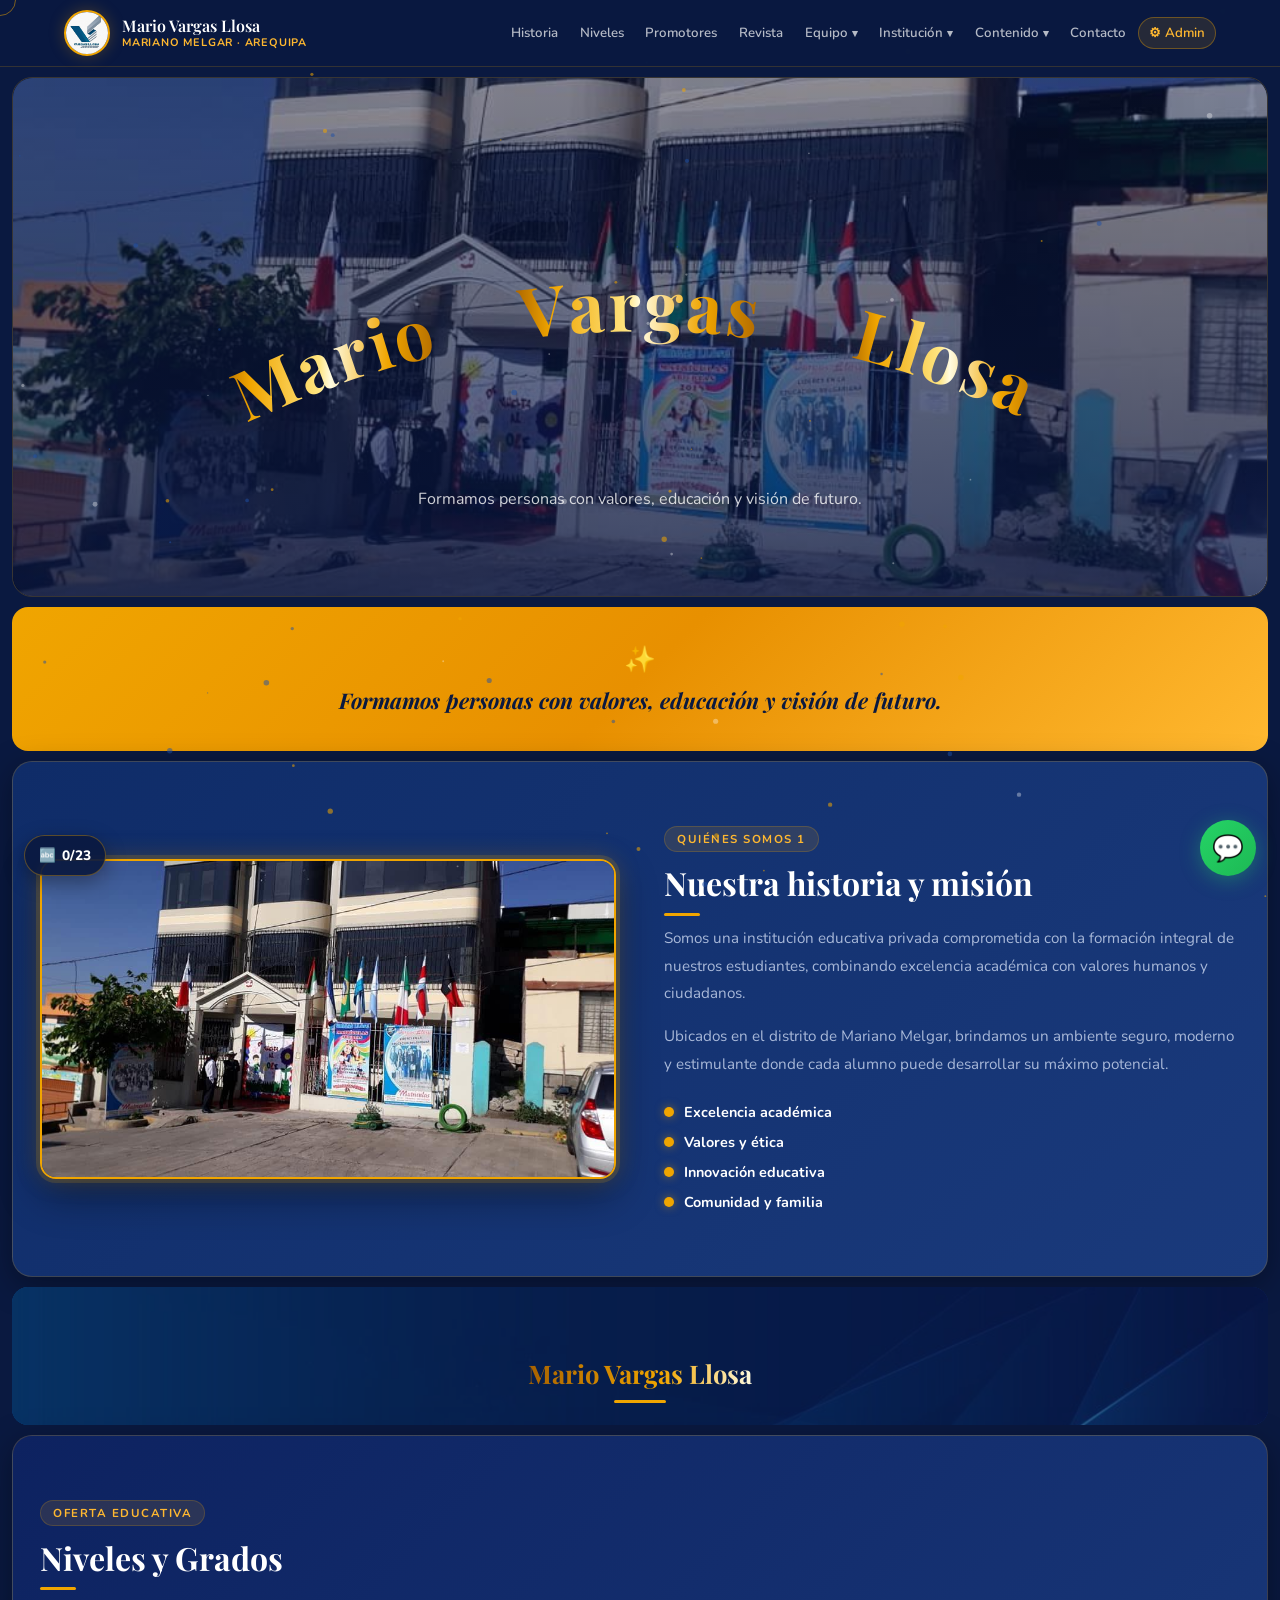
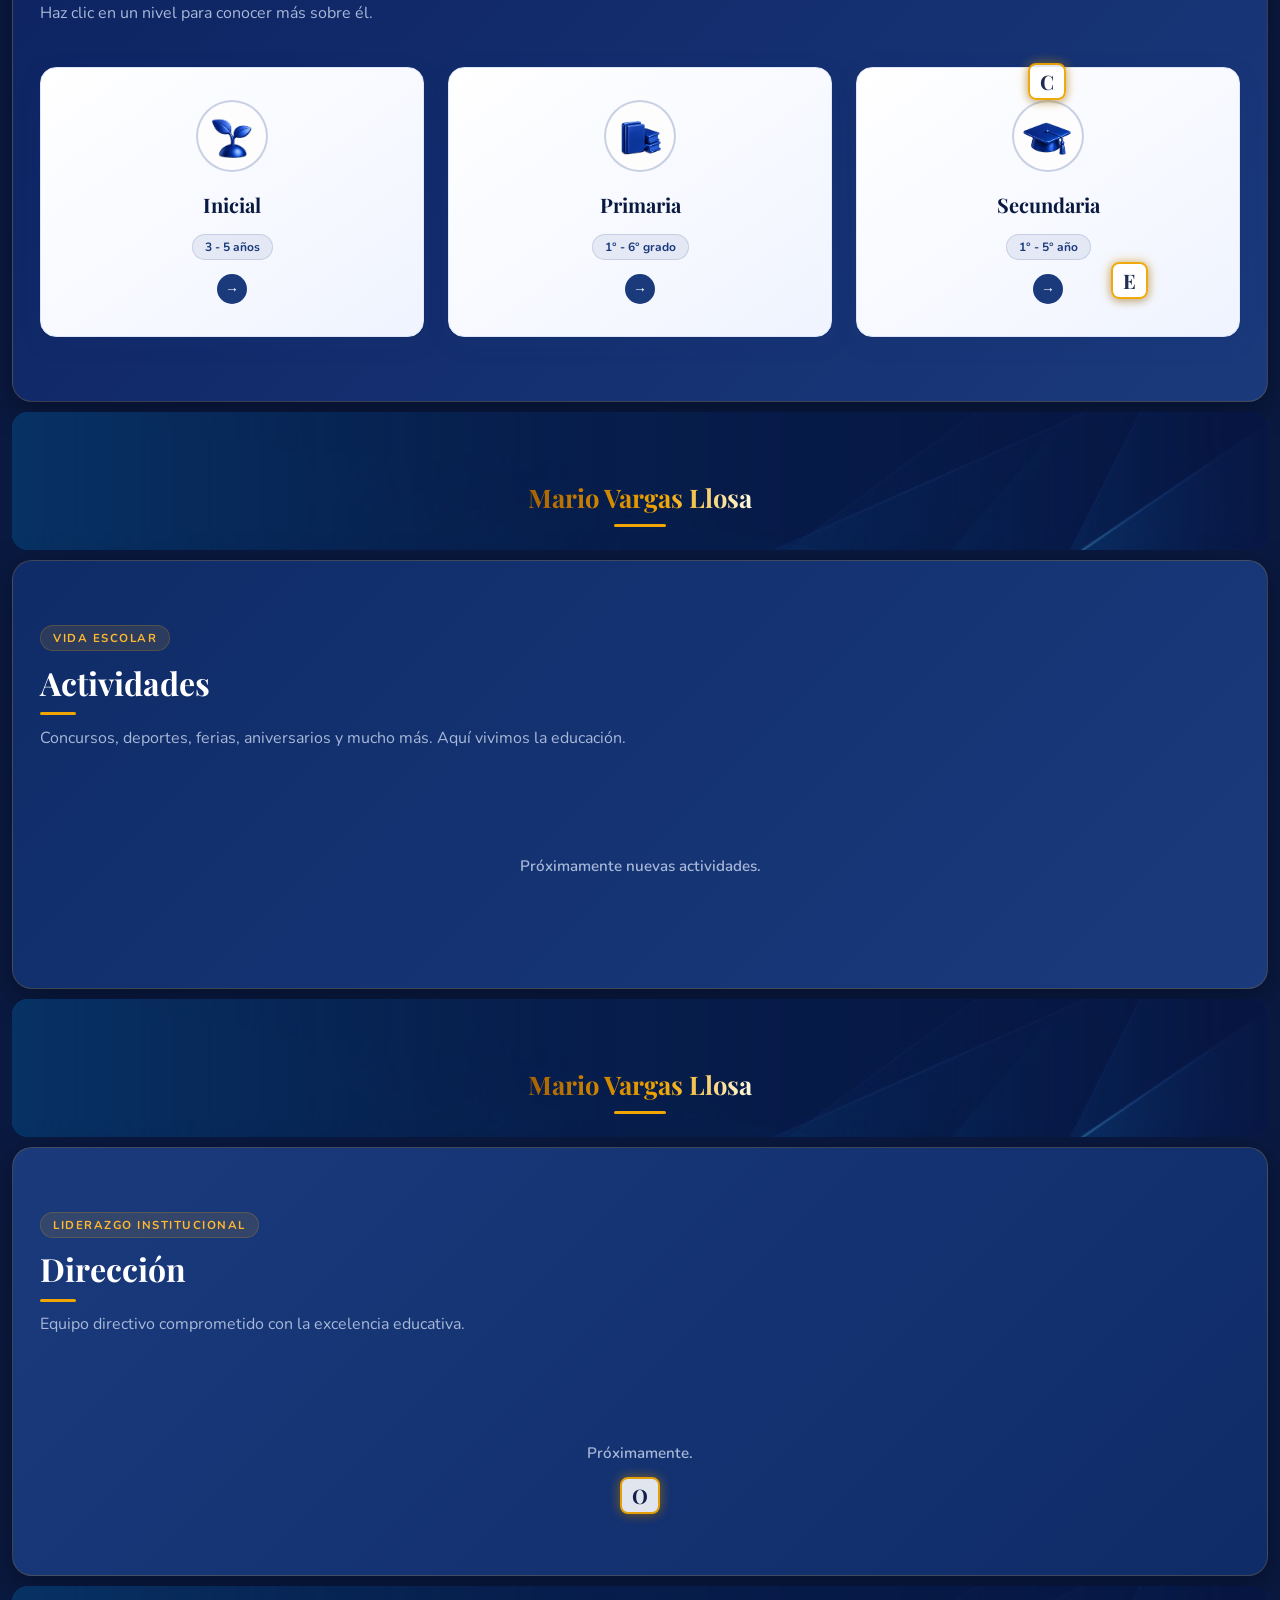
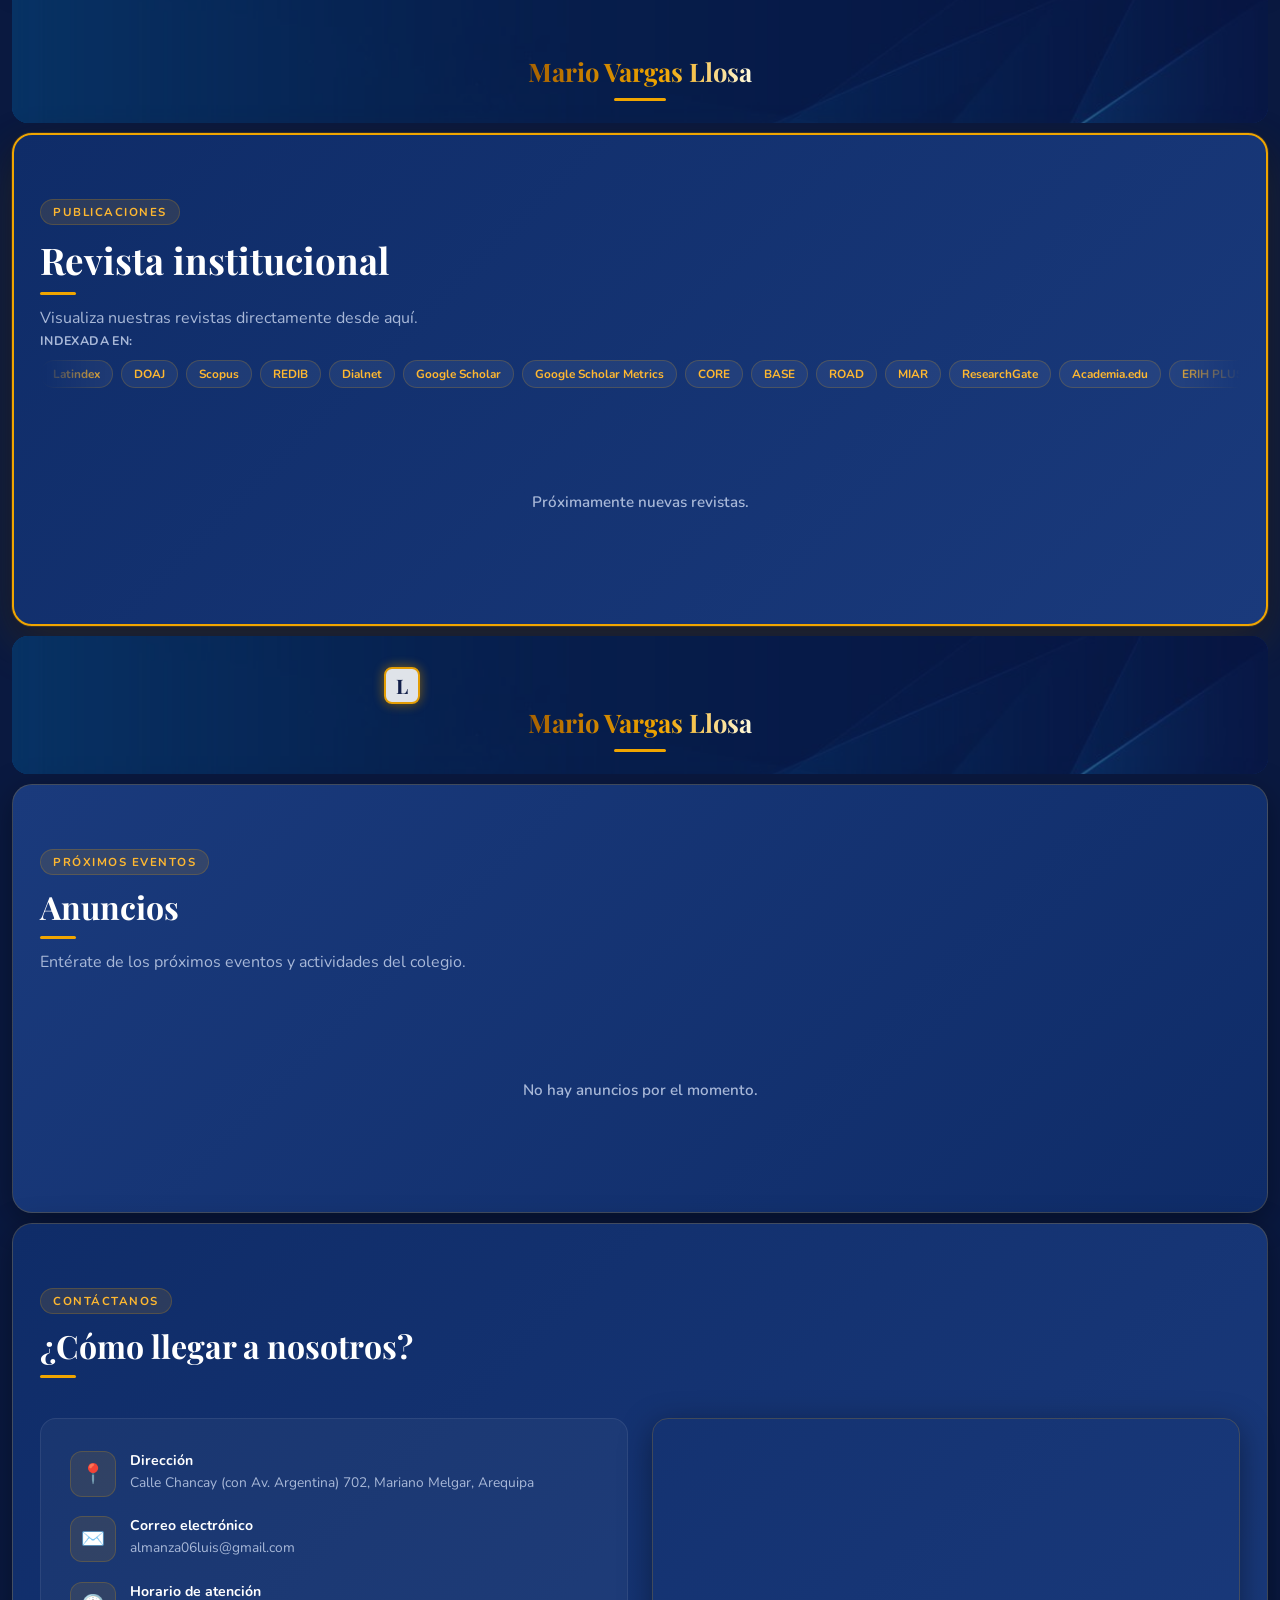
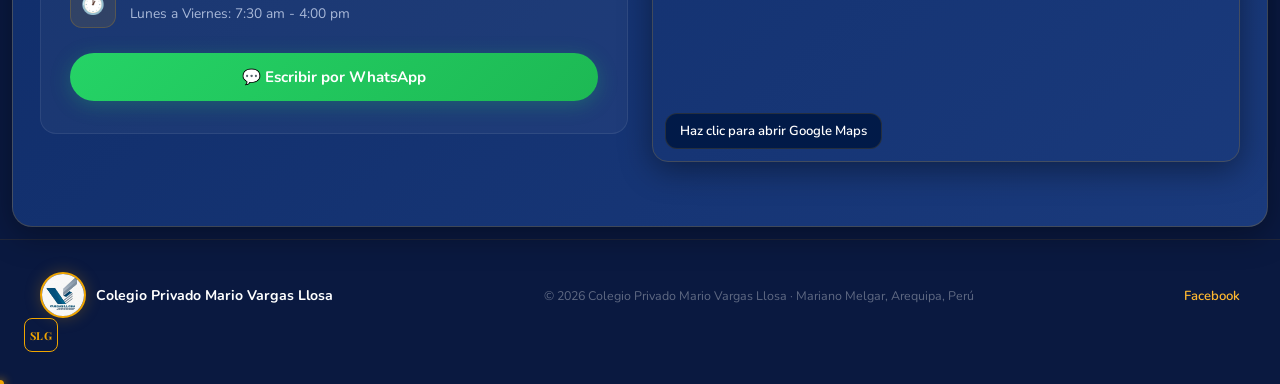
==== commit 2d499107: "Update section tag text in index.html" ====
--- a/index.html
+++ b/index.html
@@ -185,7 +185,7 @@
           </div>
         </div>
         <div class="nosotros-text">
-          <div class="section-tag">Quiénes somos</div>
+          <div class="section-tag">Quiénes somos 1</div>
           <h2 class="section-title">Nuestra historia y misión</h2>
           <p>Somos una institución educativa privada comprometida con la formación integral de nuestros estudiantes, combinando excelencia académica con valores humanos y ciudadanos.</p>
           <p>Ubicados en el distrito de Mariano Melgar, brindamos un ambiente seguro, moderno y estimulante donde cada alumno puede desarrollar su máximo potencial.</p>
--- a/css/opiniones.css
+++ b/css/opiniones.css
@@ -0,0 +1,162 @@
+/* ============================================================
+   OPINIONES Y "ME GUSTA" — lado público
+   Usa las variables de :root definidas en css/style.css
+   ============================================================ */
+
+/* ---------- Fila de botones (en la tarjeta y en el modal) ---------- */
+.op-acciones {
+  display: flex;
+  gap: 8px;
+  flex-wrap: wrap;
+}
+.op-acciones-card {
+  margin-top: 0.8rem;
+  padding-top: 0.8rem;
+  border-top: 1px solid rgba(255,255,255,0.08);
+}
+
+.op-like-btn, .op-dejar-btn {
+  display: inline-flex;
+  align-items: center;
+  gap: 6px;
+  font-size: 0.78rem;
+  font-weight: 700;
+  border-radius: 999px;
+  padding: 7px 14px;
+  cursor: pointer;
+  border: 1px solid rgba(255,255,255,0.12);
+  background: rgba(255,255,255,0.05);
+  color: var(--texto2, #a8b8d8);
+  transition: background 0.2s, border-color 0.2s, transform 0.15s;
+  white-space: nowrap;
+}
+.op-like-btn:hover:not(:disabled), .op-dejar-btn:hover {
+  transform: translateY(-1px);
+  border-color: rgba(240,165,0,0.35);
+}
+.op-like-btn:disabled { cursor: default; }
+.op-like-btn.op-like-dado {
+  background: rgba(240,165,0,0.12);
+  border-color: rgba(240,165,0,0.35);
+  color: var(--dorado2, #F0A500);
+}
+.op-dejar-btn:hover {
+  background: rgba(240,165,0,0.1);
+}
+
+/* ---------- Bloque dentro del modal de detalle ---------- */
+.op-bloque {
+  margin-top: 1.4rem;
+  padding-top: 1.2rem;
+  border-top: 1px solid rgba(255,255,255,0.1);
+}
+
+.op-lista-publica { margin-top: 1rem; }
+.op-lista-titulo {
+  font-size: 0.78rem;
+  font-weight: 800;
+  text-transform: uppercase;
+  letter-spacing: 0.5px;
+  color: var(--dorado2, #F0A500);
+  margin-bottom: 0.7rem;
+}
+.op-opinion-item {
+  display: flex;
+  gap: 10px;
+  padding: 10px 0;
+  border-top: 1px solid rgba(255,255,255,0.06);
+}
+.op-opinion-item:first-of-type { border-top: none; }
+.op-opinion-avatar {
+  flex-shrink: 0;
+  width: 34px; height: 34px;
+  border-radius: 50%;
+  background: linear-gradient(135deg, var(--dorado, #F0A500), var(--dorado2, #e89000));
+  color: #0a1940;
+  font-weight: 800;
+  font-size: 0.85rem;
+  display: flex; align-items: center; justify-content: center;
+}
+.op-opinion-cuerpo { flex: 1; min-width: 0; }
+.op-opinion-cab {
+  display: flex; align-items: baseline; gap: 8px; flex-wrap: wrap;
+  margin-bottom: 2px;
+}
+.op-opinion-cab strong { color: var(--blanco, #fff); font-size: 0.85rem; }
+.op-opinion-cab span { color: var(--texto2, #94a3b8); font-size: 0.72rem; }
+.op-opinion-cuerpo p {
+  color: var(--texto2, #a8b8d8);
+  font-size: 0.85rem;
+  line-height: 1.5;
+  margin: 0;
+}
+
+/* ---------- Formulario "Dejar opinión" (overlay) ---------- */
+.op-form-overlay {
+  position: fixed; inset: 0; z-index: 2000;
+  background: rgba(5,10,25,0.85);
+  display: flex; align-items: center; justify-content: center;
+  padding: 20px;
+}
+.op-form-caja {
+  position: relative;
+  background: linear-gradient(160deg,#0f1f3d,#0a1628);
+  border: 1px solid rgba(240,165,0,0.3);
+  border-radius: 16px;
+  padding: 32px 26px 26px;
+  max-width: 400px; width: 100%;
+  box-shadow: 0 20px 60px rgba(0,0,0,0.5);
+}
+.op-form-cerrar {
+  position: absolute; top: 10px; right: 10px;
+  background: rgba(255,255,255,0.08); border: none; color: #fff;
+  width: 30px; height: 30px; border-radius: 50%; cursor: pointer; font-size: 0.95rem;
+}
+.op-form-cerrar:hover { background: rgba(255,255,255,0.18); }
+.op-form-caja h3 {
+  font-family: 'Playfair Display', serif;
+  color: var(--dorado2, #F0A500);
+  font-size: 1.25rem; margin: 0 0 4px;
+}
+.op-form-sub { color: var(--texto2, #94a3b8); font-size: 0.82rem; margin: 0 0 18px; }
+.op-form-caja label {
+  display: block; color: var(--texto2, #cbd5e1); font-size: 0.78rem;
+  font-weight: 700; margin: 12px 0 6px;
+}
+.op-form-caja input, .op-form-caja textarea {
+  width: 100%;
+  background: rgba(255,255,255,0.06);
+  border: 1px solid rgba(255,255,255,0.14);
+  border-radius: 10px;
+  color: #fff;
+  padding: 10px 12px;
+  font-family: inherit;
+  font-size: 0.88rem;
+  resize: vertical;
+}
+.op-form-caja input:focus, .op-form-caja textarea:focus {
+  outline: none; border-color: var(--dorado, #F0A500);
+}
+.op-form-error {
+  color: #f87171; font-size: 0.78rem; margin-top: 8px;
+}
+.op-form-enviar {
+  margin-top: 16px; width: 100%;
+  background: linear-gradient(135deg, var(--dorado, #F0A500), var(--dorado2, #e89000));
+  color: #14204a; font-weight: 800; border: none;
+  padding: 11px 20px; border-radius: 10px; cursor: pointer; font-size: 0.9rem;
+  transition: transform 0.2s;
+}
+.op-form-enviar:hover { transform: translateY(-1px); }
+.op-form-enviar:disabled { opacity: 0.6; cursor: default; transform: none; }
+.op-form-exito {
+  background: rgba(34,197,94,0.12);
+  border: 1px solid rgba(34,197,94,0.35);
+  color: #4ade80;
+  padding: 14px; border-radius: 10px;
+  font-size: 0.85rem; text-align: center;
+}
+
+@media (max-width: 480px) {
+  .op-form-caja { padding: 26px 18px 20px; }
+}
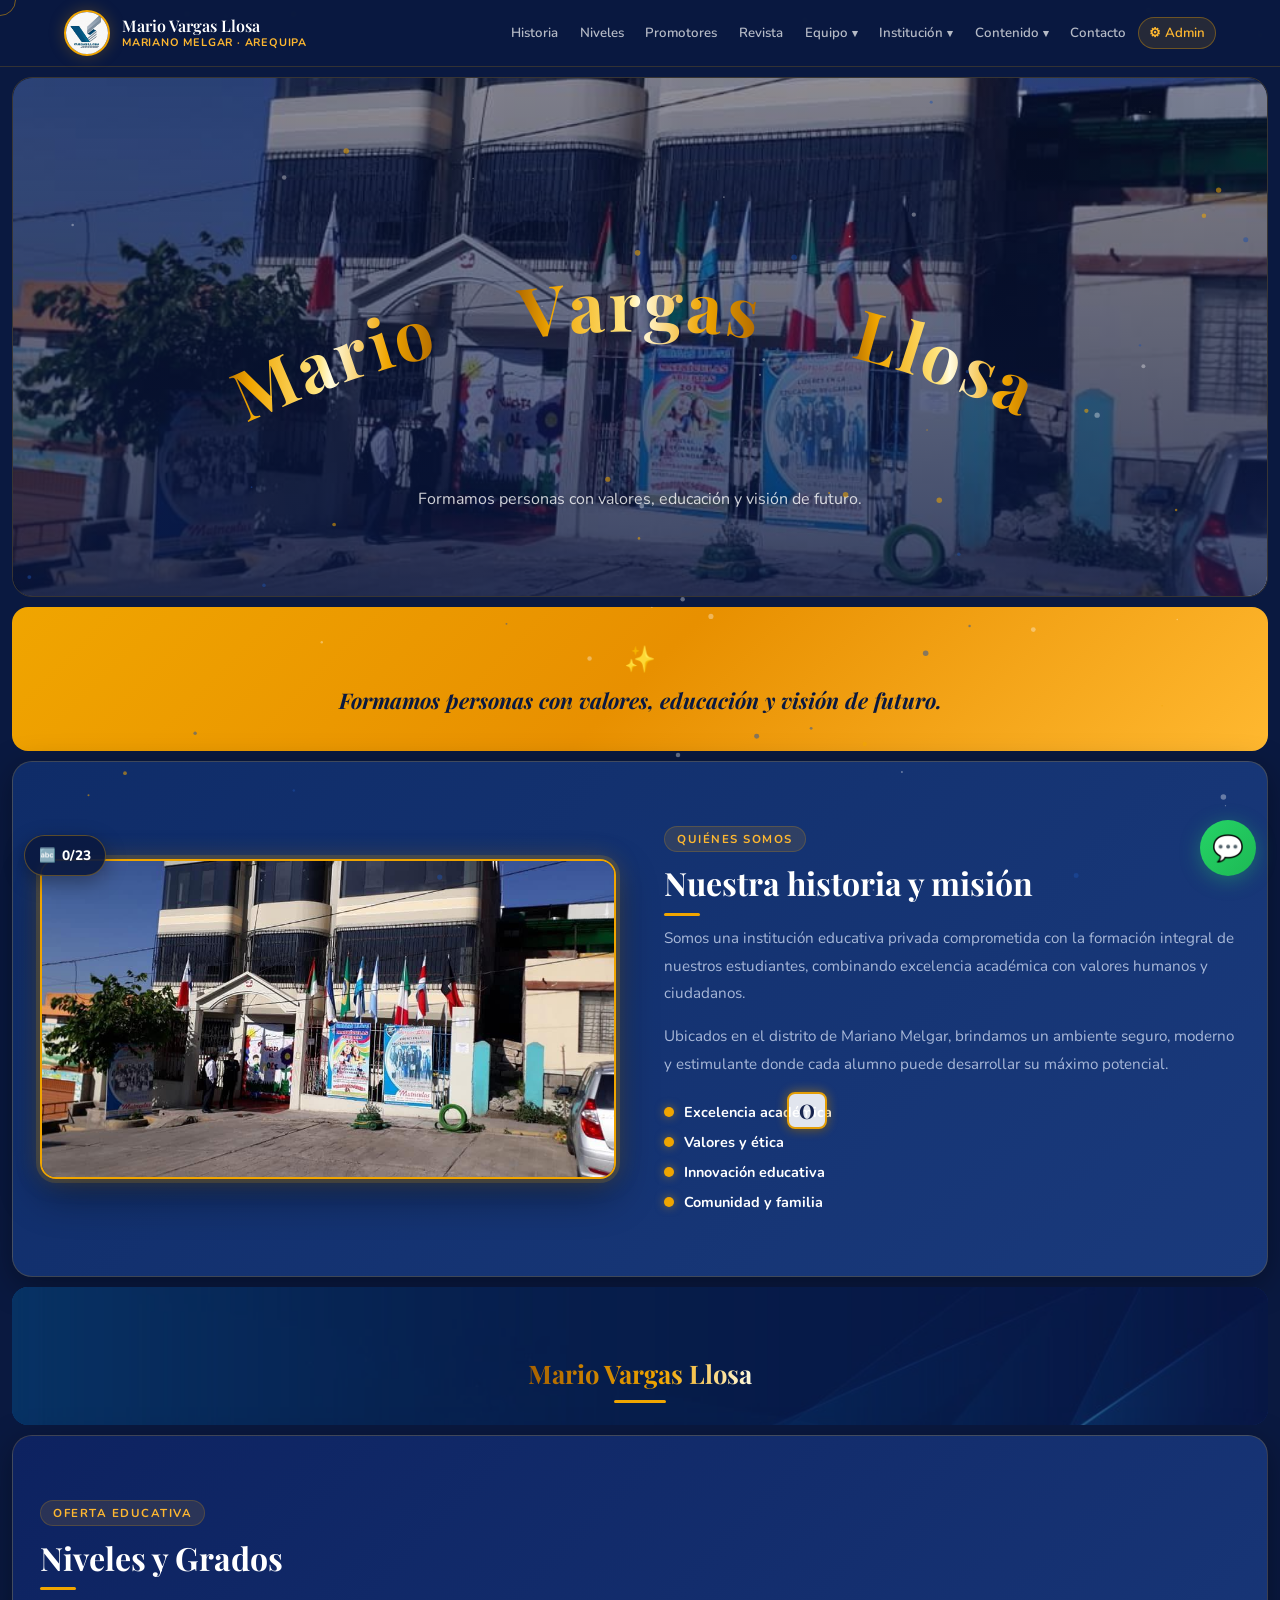
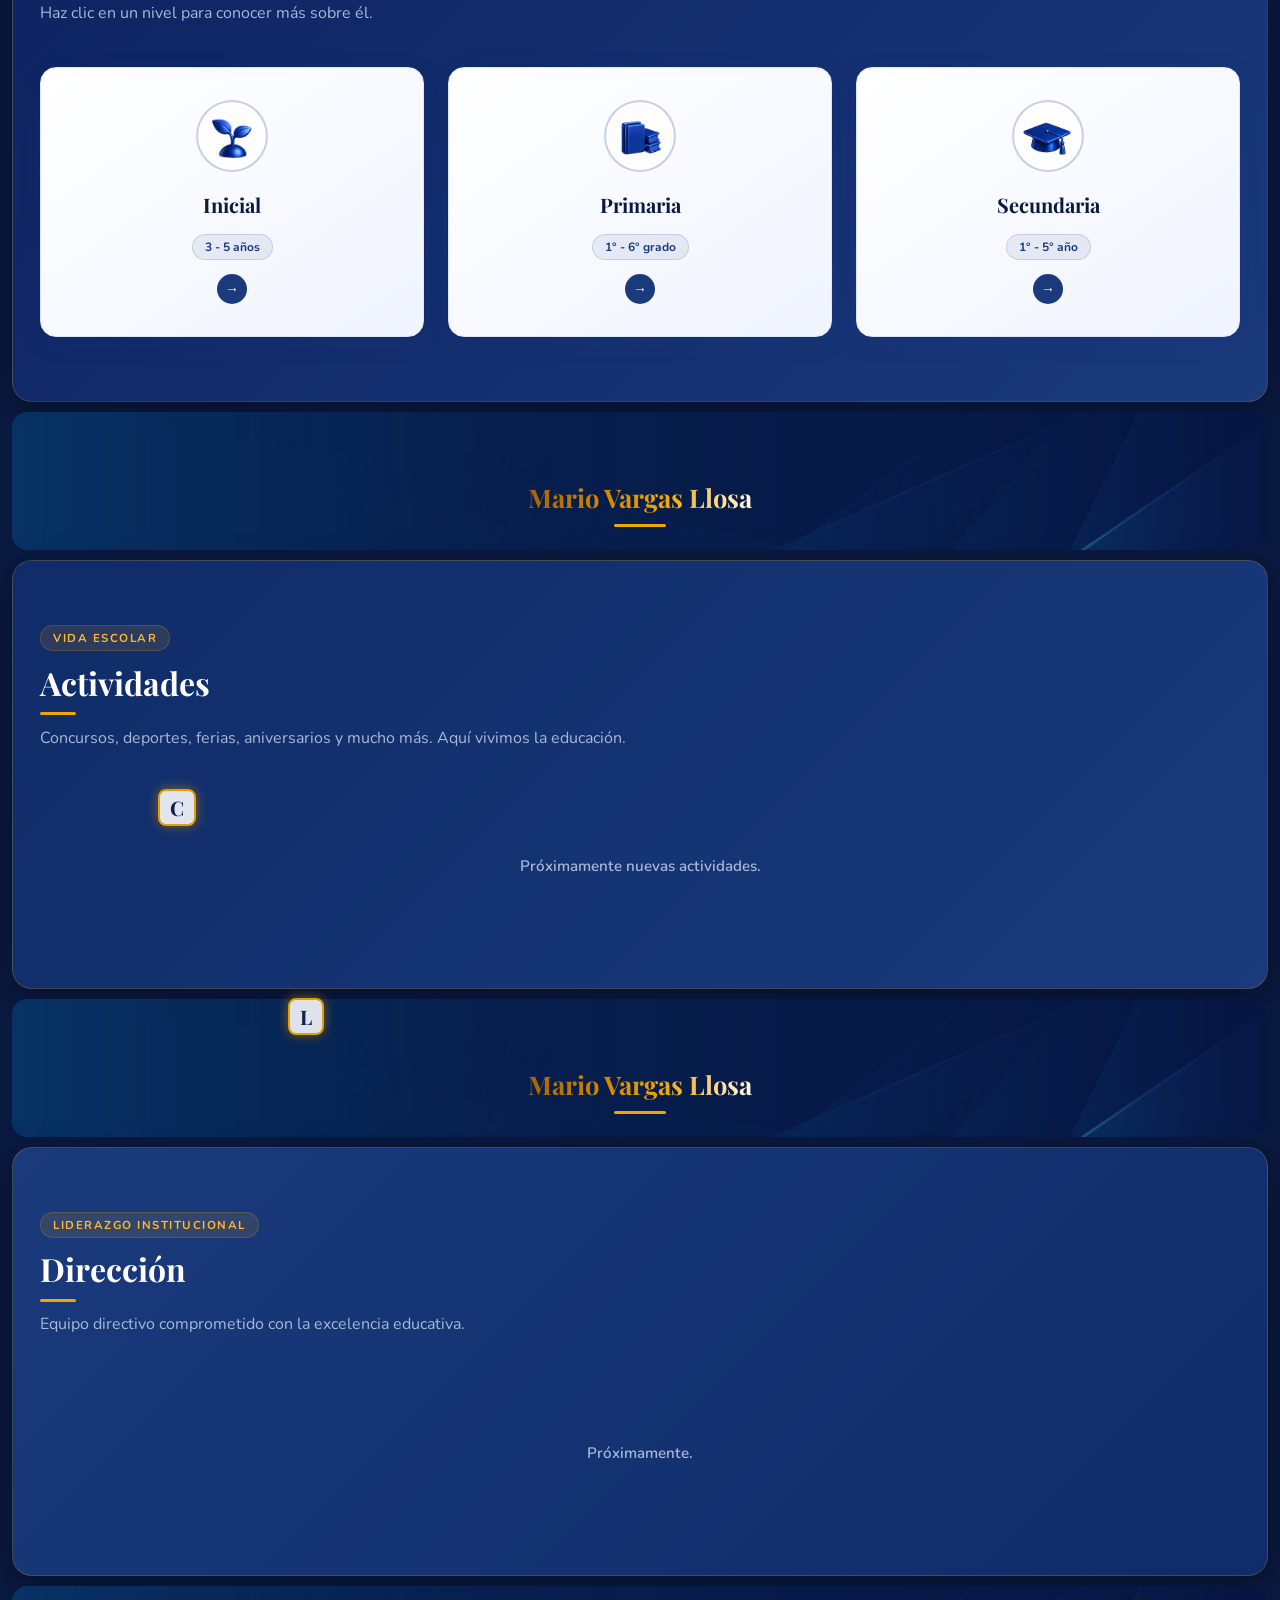
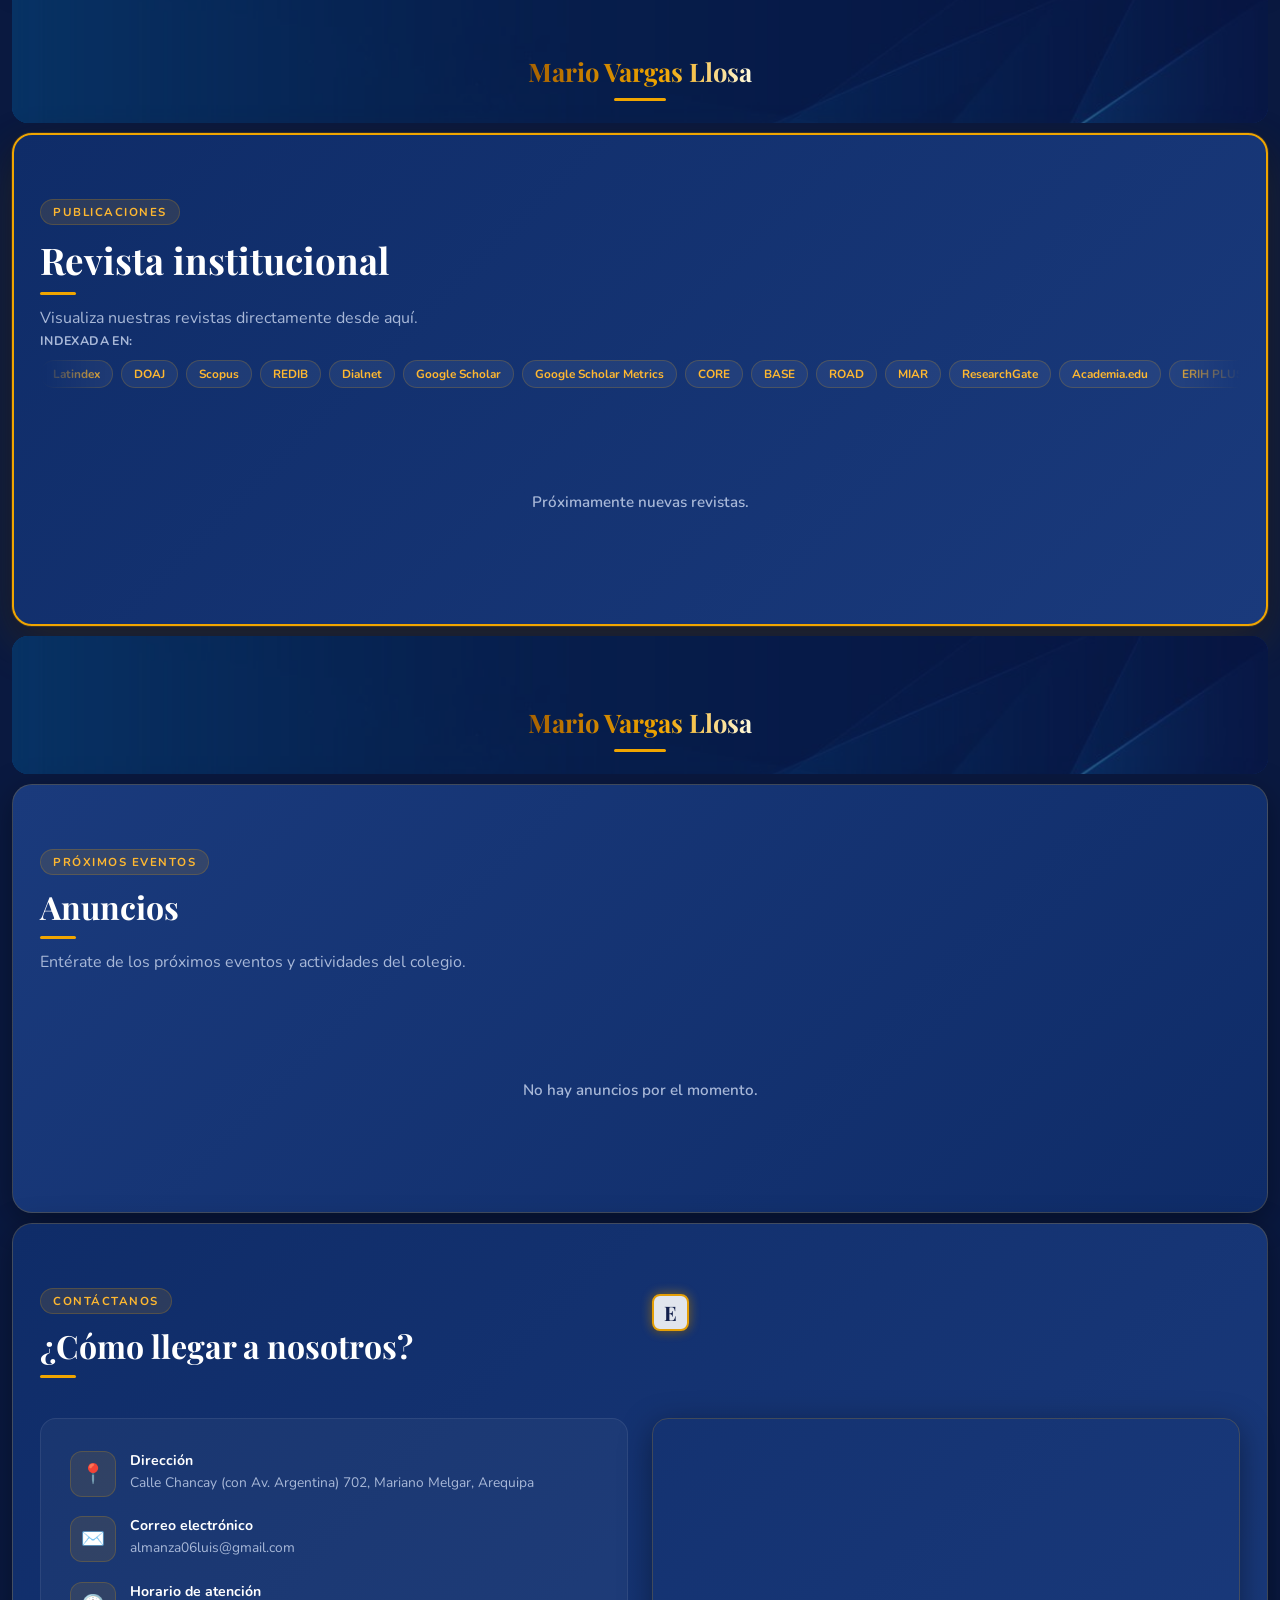
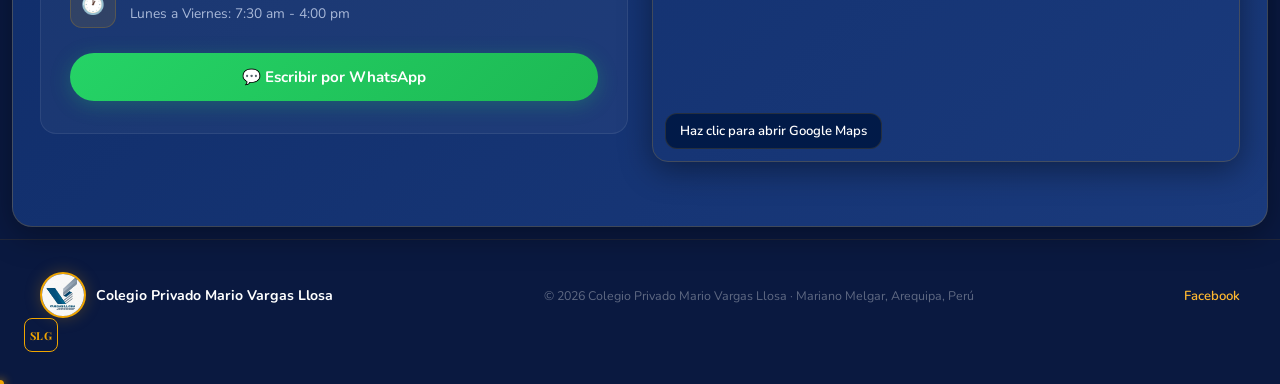
==== commit f74b19bc: "Update section tag text in index.html" ====
--- a/index.html
+++ b/index.html
@@ -185,7 +185,7 @@
           </div>
         </div>
         <div class="nosotros-text">
-          <div class="section-tag">Quiénes somos 1</div>
+          <div class="section-tag">Quiénes somos </div>
           <h2 class="section-title">Nuestra historia y misión</h2>
           <p>Somos una institución educativa privada comprometida con la formación integral de nuestros estudiantes, combinando excelencia académica con valores humanos y ciudadanos.</p>
           <p>Ubicados en el distrito de Mariano Melgar, brindamos un ambiente seguro, moderno y estimulante donde cada alumno puede desarrollar su máximo potencial.</p>
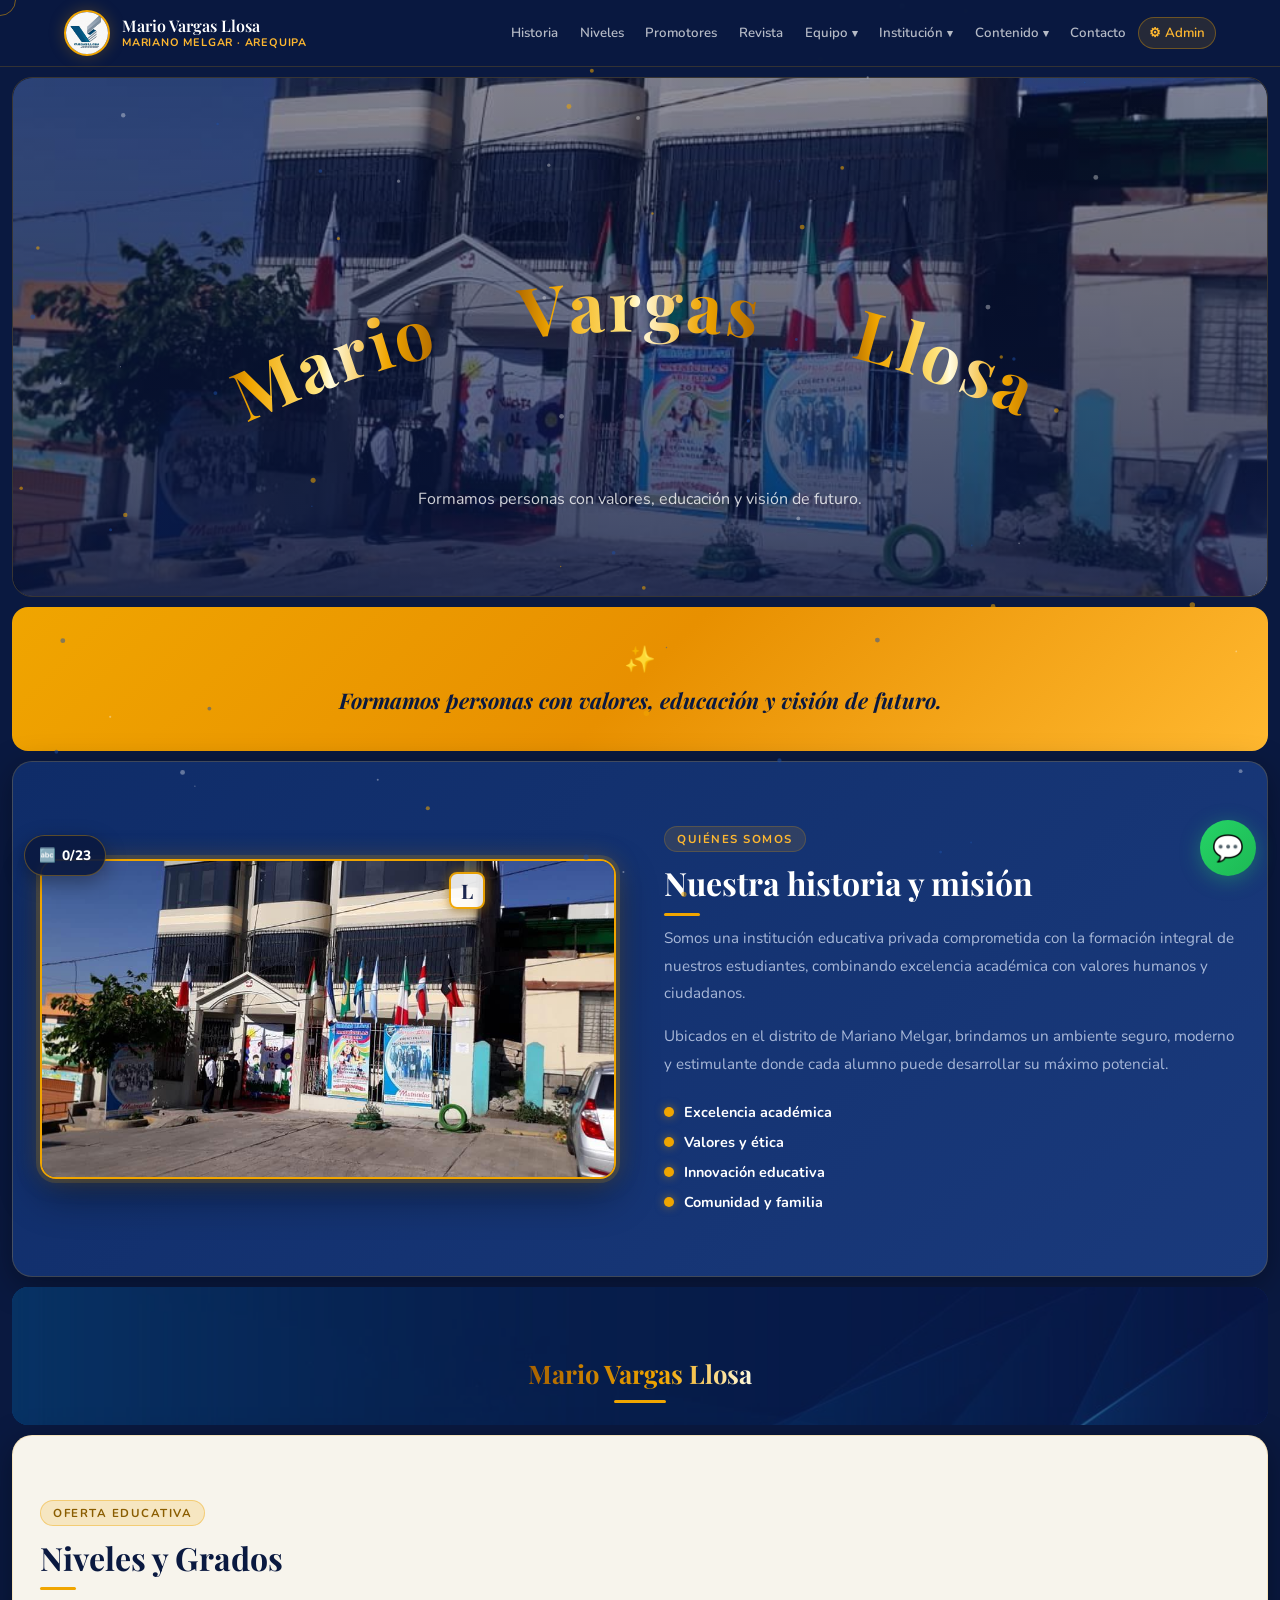
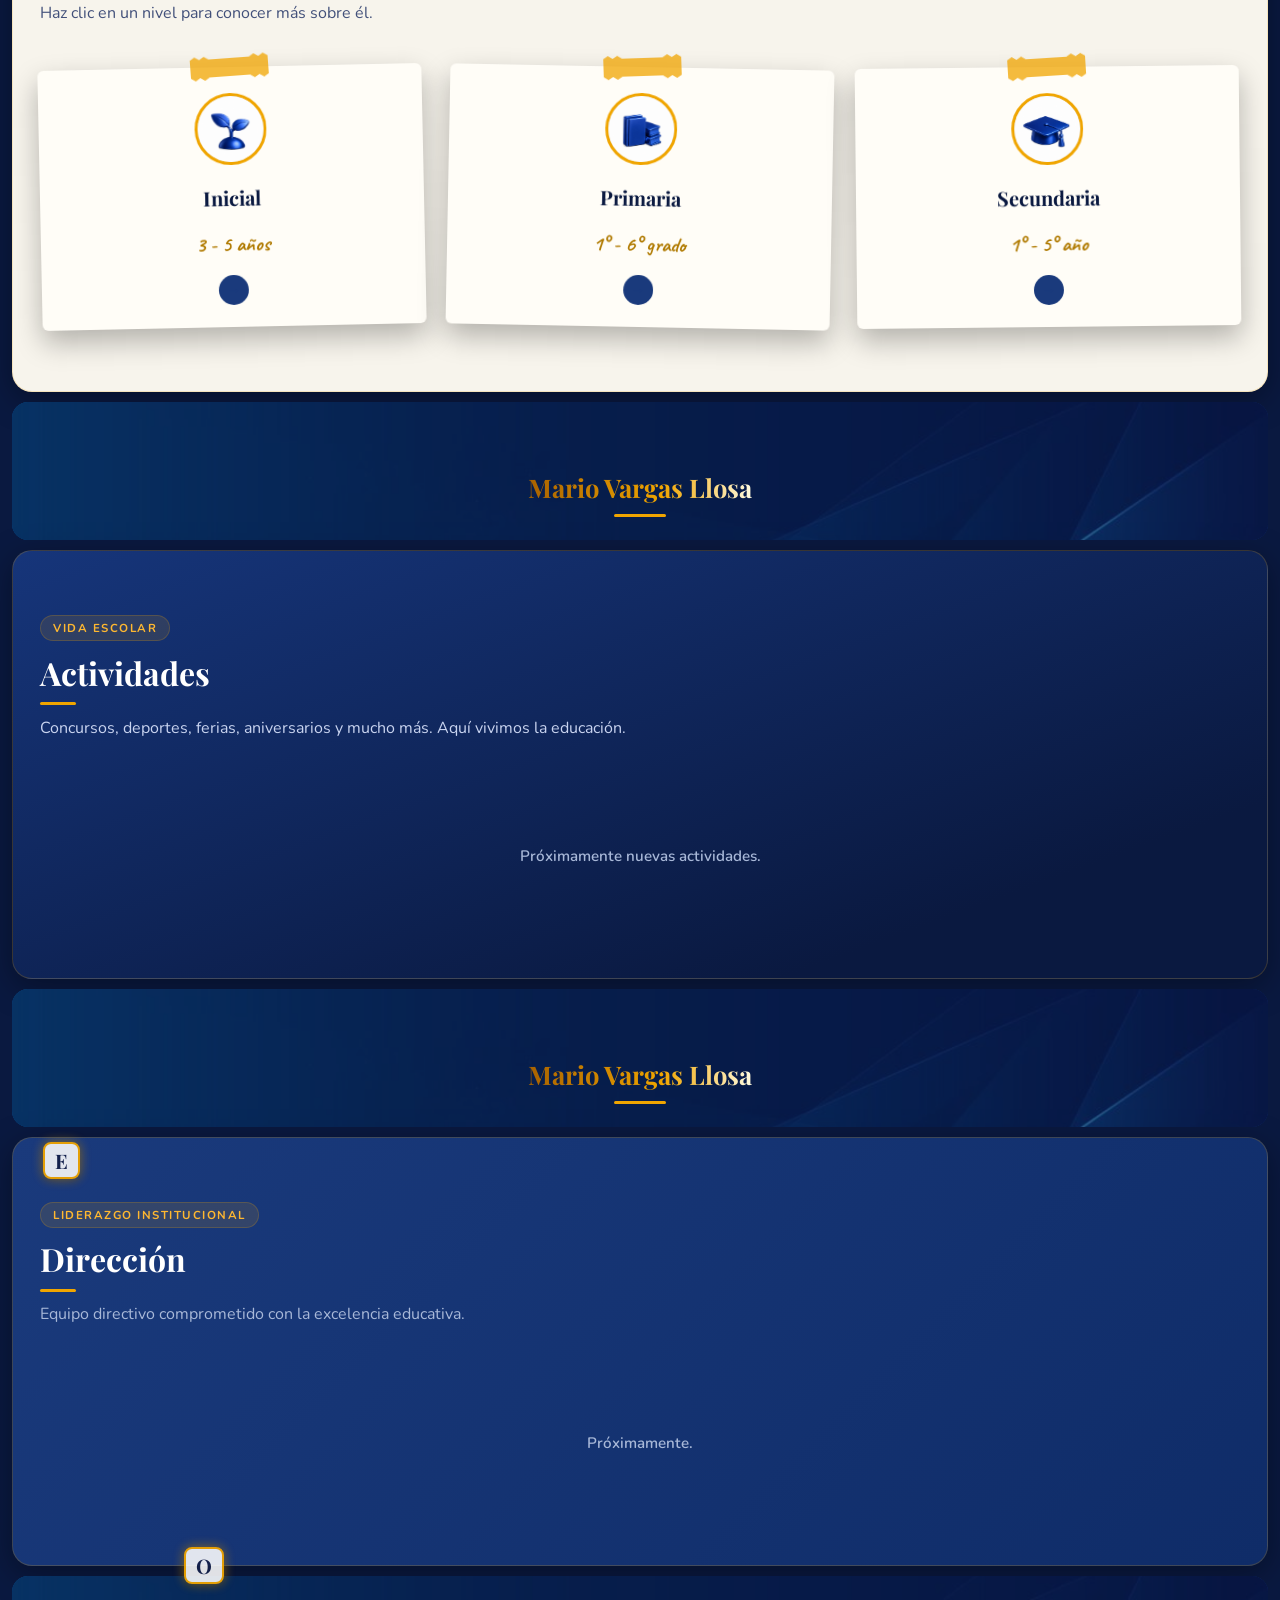
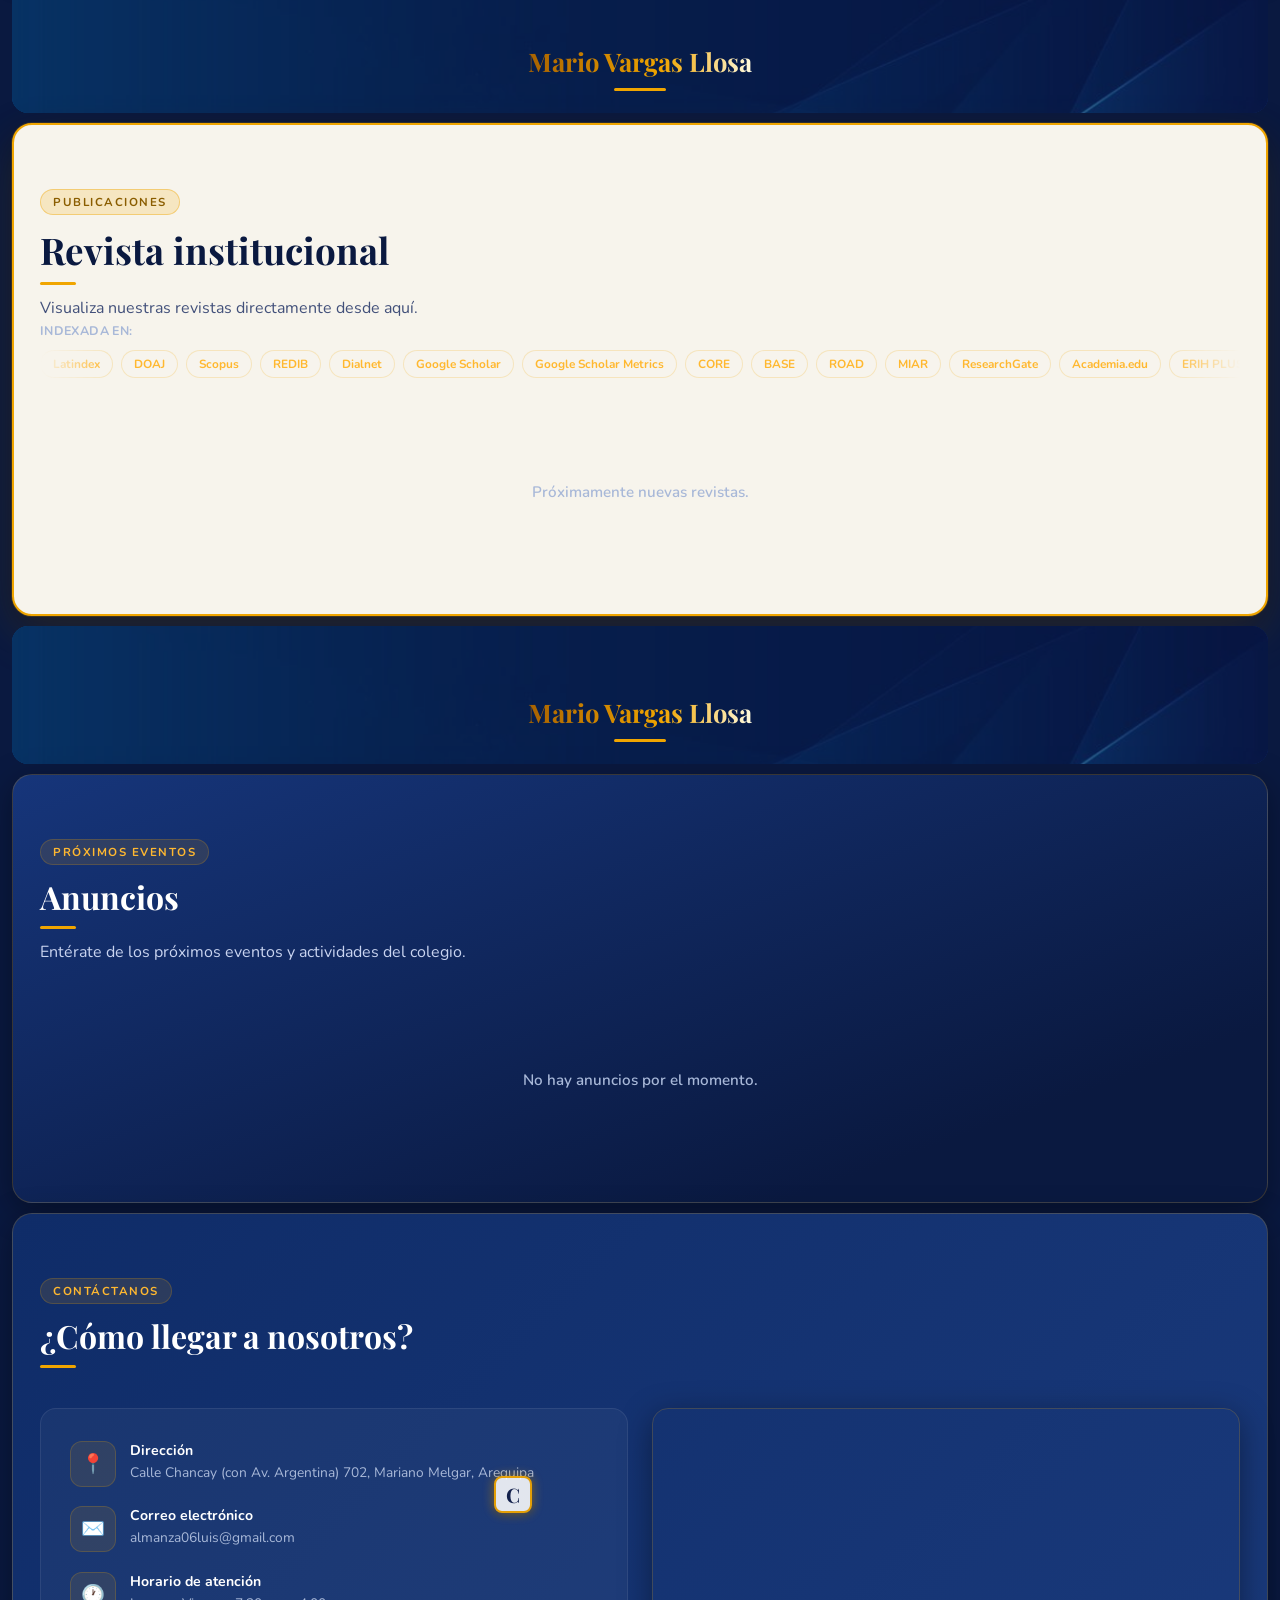
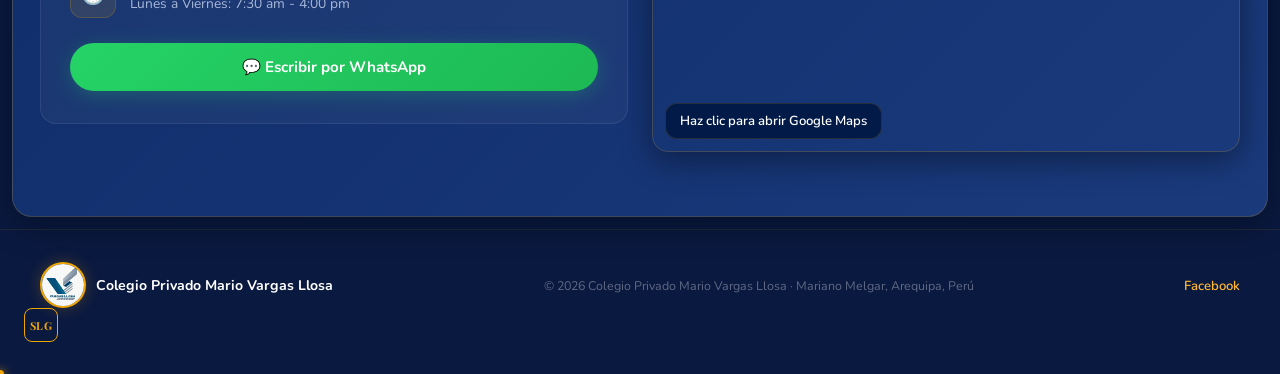
==== commit 53ef63ce: "Add link to cuento.css stylesheet" ====
--- a/index.html
+++ b/index.html
@@ -18,6 +18,7 @@
   <link rel="stylesheet" href="css/juegos.css"/>
   <link rel="stylesheet" href="css/style_extra.css"/>
   <link rel="stylesheet" href="css/opiniones.css"/>
+  <link rel="stylesheet" href="css/cuento.css"/>
   <link rel="icon" type="image/png" href="img/logo.png">
 </head>
 <audio id="bg-music" loop preload="auto">
--- a/css/cuento.css
+++ b/css/cuento.css
@@ -0,0 +1,161 @@
+/* ============================================================
+   ESTILO "CUENTO" para NIVELES, ACTIVIDADES, REVISTAS y ANUNCIOS
+   Tarjetas tipo foto pegada (papel blanco, ligeramente inclinadas),
+   letra manuscrita en los detalles, colores azul / dorado / blanco.
+   Las olas vienen de organico.css (no se tocan).
+   Se carga DESPUÉS de organico.css.
+   Para quitarlo: borra el <link> de este archivo en index.html.
+   ============================================================ */
+@import url('https://fonts.googleapis.com/css2?family=Caveat:wght@600;700&display=swap');
+
+:root {
+  --papel: #fffdf7;
+  --crema: #f7f4ec;
+  --cuento-azul: #0a1940;
+  --cuento-azul2: #1a3a7c;
+  --cuento-dorado: #F0A500;
+}
+
+/* ---------- 1) Fondos: crema (niveles, revistas) y azul (actividades, anuncios) ---------- */
+#niveles, #revistas { background: var(--crema) !important; }
+#actividades, #anuncios {
+  background: linear-gradient(160deg, #16357a 0%, #0a1940 80%) !important;
+}
+
+/* títulos sobre fondo crema */
+#niveles .section-title, #revistas .section-title { color: var(--cuento-azul) !important; }
+#niveles .section-sub,   #revistas .section-sub   { color: #42507a !important; }
+#niveles .section-tag,   #revistas .section-tag {
+  background: rgba(240,165,0,.18) !important; color: #8a5d00 !important; border-color: rgba(240,165,0,.4) !important;
+}
+/* títulos sobre fondo azul */
+#actividades .section-title, #anuncios .section-title { color: #fff !important; }
+#actividades .section-sub,   #anuncios .section-sub   { color: #c9d4f0 !important; }
+
+/* ---------- 2) Tarjeta base: foto pegada ---------- */
+#niveles .nivel-card,
+#actividades .actividad-card,
+#revistas .actividad-card,
+#anuncios .anuncio-card {
+  --tilt: -1.2deg;
+  background: var(--papel) !important;
+  border: none !important;
+  border-radius: 6px !important;
+  padding: 12px 12px 18px !important;
+  box-shadow: 0 12px 28px rgba(0,0,0,.28) !important;
+  transform: rotate(var(--tilt));
+  transition: transform .35s cubic-bezier(.22,1,.36,1), box-shadow .35s !important;
+  position: relative;
+  color: var(--cuento-azul);
+  overflow: visible !important;
+}
+/* cada tarjeta se inclina distinto */
+#niveles .nivel-card:nth-child(2n),
+#actividades .actividad-card:nth-child(2n),
+#revistas .actividad-card:nth-child(2n),
+#anuncios .anuncio-card:nth-child(2n) { --tilt: 1.1deg; }
+#niveles .nivel-card:nth-child(3n),
+#actividades .actividad-card:nth-child(3n),
+#revistas .actividad-card:nth-child(3n),
+#anuncios .anuncio-card:nth-child(3n) { --tilt: -.6deg; }
+
+#niveles .nivel-card:hover,
+#actividades .actividad-card:hover,
+#revistas .actividad-card:hover,
+#anuncios .anuncio-card:hover {
+  transform: rotate(0deg) translateY(-8px) !important;
+  box-shadow: 0 22px 44px rgba(0,0,0,.35) !important;
+}
+
+/* cinta dorada pegada arriba */
+#niveles .nivel-card::before,
+#actividades .actividad-card::before,
+#revistas .actividad-card::before,
+#anuncios .anuncio-card::before {
+  content: "";
+  position: absolute; top: -12px; left: 50%;
+  width: 78px; height: 24px; margin-left: -39px;
+  background: rgba(240,165,0,.75);
+  transform: rotate(-3deg);
+  clip-path: polygon(0 12%, 6% 0, 12% 12%, 18% 0, 24% 12%, 76% 12%, 82% 0, 88% 12%, 94% 0, 100% 12%, 100% 88%, 94% 100%, 88% 88%, 82% 100%, 76% 88%, 24% 88%, 18% 100%, 12% 88%, 6% 100%, 0 88%);
+  z-index: 2;
+}
+
+/* ---------- 3) Interior de actividades / revistas / anuncios ---------- */
+#actividades .actividad-card > img,
+#revistas .actividad-card > img,
+#anuncios .anuncio-card > img,
+#anuncios .anuncio-img {
+  width: 100% !important; height: 180px !important;
+  object-fit: cover; display: block;
+  border-radius: 3px !important;
+}
+#actividades .actividad-card-placeholder,
+#revistas .actividad-card-placeholder,
+#anuncios .anuncio-img-placeholder {
+  height: 180px; border-radius: 3px !important;
+  background: #e8eefc !important; color: var(--cuento-azul2);
+  display: flex; align-items: center; justify-content: center; font-size: 2.6rem;
+}
+.actividad-franja, .anuncio-franja { display: none !important; }
+
+#actividades .actividad-body,
+#revistas .actividad-body,
+#anuncios .anuncio-body { padding: 14px 6px 0 !important; background: transparent !important; }
+
+#actividades .actividad-titulo, #revistas .actividad-titulo, #anuncios .anuncio-titulo {
+  color: var(--cuento-azul) !important;
+  font-family: 'Playfair Display', serif; font-weight: 700;
+}
+#actividades .actividad-desc, #revistas .actividad-desc, #anuncios .anuncio-desc,
+#anuncios .anuncio-detalle { color: #42507a !important; }
+
+/* fecha y "ver más": letra manuscrita */
+#actividades .actividad-fecha, #actividades .act-ver-mas, #anuncios .act-ver-mas {
+  font-family: 'Caveat', cursive !important; font-size: 1.2rem !important;
+  color: #b07a00 !important;
+}
+/* etiquetas (categoría / anuncio / revista) */
+#actividades .actividad-badge, #revistas .actividad-badge, #anuncios .anuncio-badge {
+  background: rgba(240,165,0,.18) !important; color: #8a5d00 !important;
+  border: 1px solid rgba(240,165,0,.4) !important; border-radius: 999px !important;
+}
+
+/* botones de me gusta / opinión sobre papel */
+#actividades .op-acciones-card, #anuncios .op-acciones-card {
+  border-top: 2px dashed rgba(10,25,64,.15);
+}
+#actividades .op-like-btn, #actividades .op-dejar-btn,
+#anuncios .op-like-btn, #anuncios .op-dejar-btn {
+  background: #fff; color: var(--cuento-azul2);
+  border: 1px solid rgba(10,25,64,.18);
+}
+#actividades .op-like-btn.op-like-dado, #anuncios .op-like-btn.op-like-dado {
+  background: rgba(240,165,0,.18); border-color: rgba(240,165,0,.5); color: #8a5d00;
+}
+
+/* botón "Ver revista" dorado en píldora */
+#revistas .btn-ver {
+  background: var(--cuento-dorado) !important; color: var(--cuento-azul) !important;
+  border: none !important; border-radius: 999px !important; font-weight: 800;
+}
+
+/* ---------- 4) Niveles ---------- */
+#niveles .nivel-card { text-align: center; padding: 26px 18px 22px !important; }
+#niveles .nivel-card h3 {
+  color: var(--cuento-azul) !important; font-family: 'Playfair Display', serif;
+}
+#niveles .nivel-icon {
+  background: #e8eefc !important; border: 3px solid var(--cuento-dorado) !important;
+  border-radius: 50% !important; overflow: hidden;
+}
+#niveles .nivel-tag {
+  font-family: 'Caveat', cursive !important; font-size: 1.3rem !important;
+  color: #b07a00 !important; background: none !important; border: none !important;
+}
+#niveles .nivel-arrow { color: var(--cuento-azul2) !important; }
+
+@media (prefers-reduced-motion: reduce) {
+  #niveles .nivel-card, #actividades .actividad-card,
+  #revistas .actividad-card, #anuncios .anuncio-card { transform: none !important; }
+}
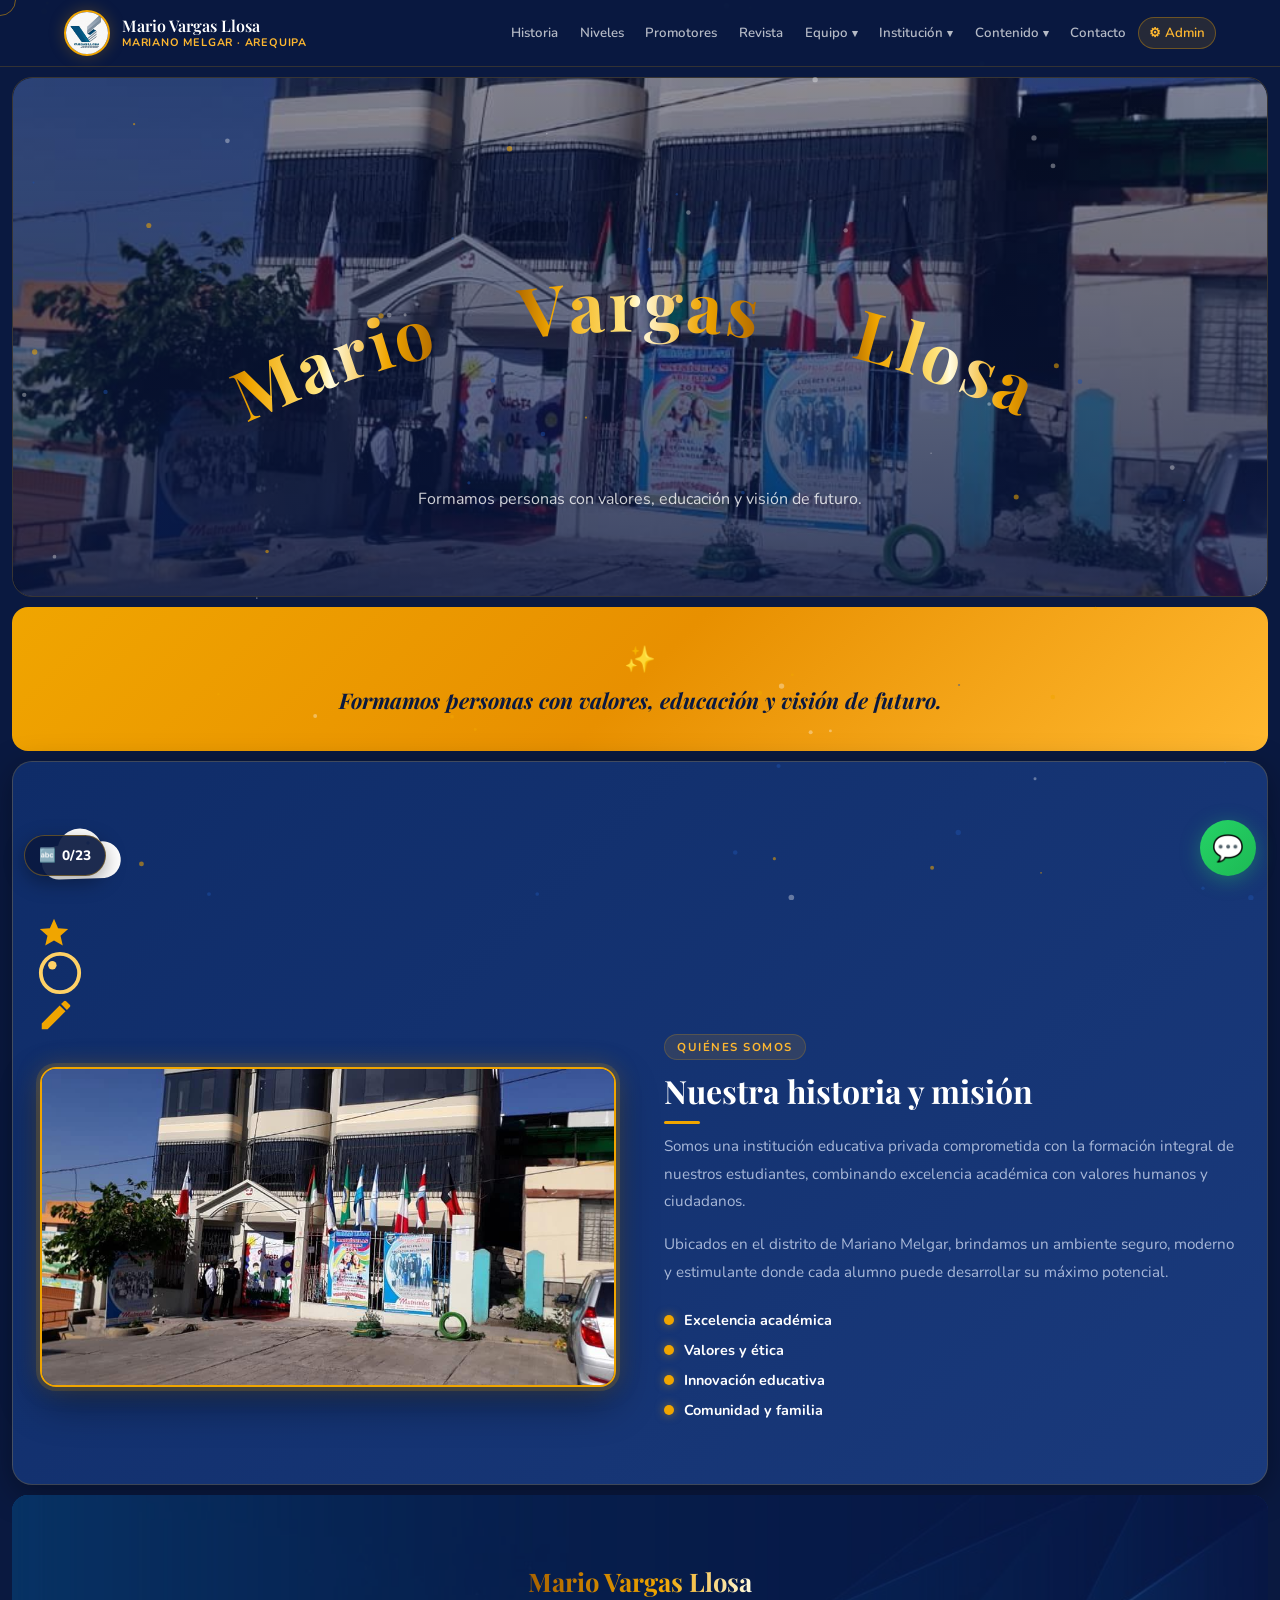
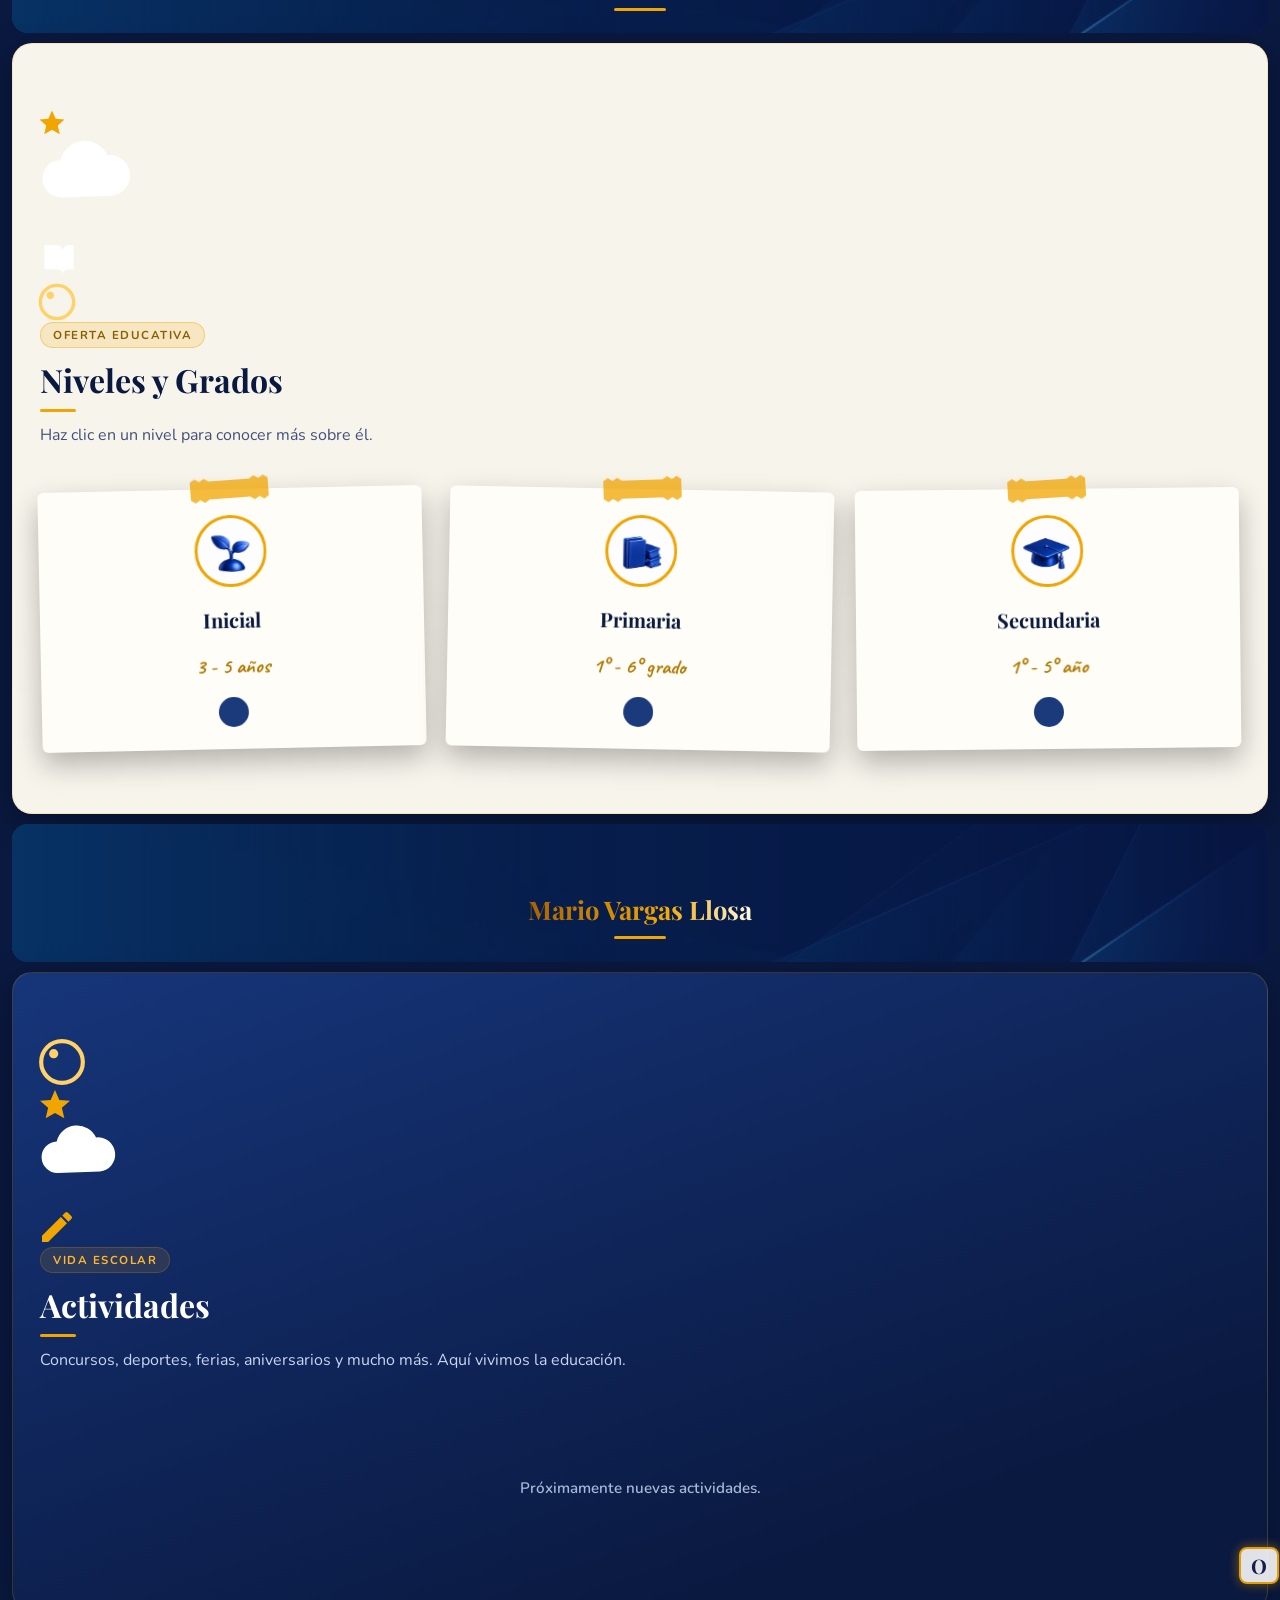
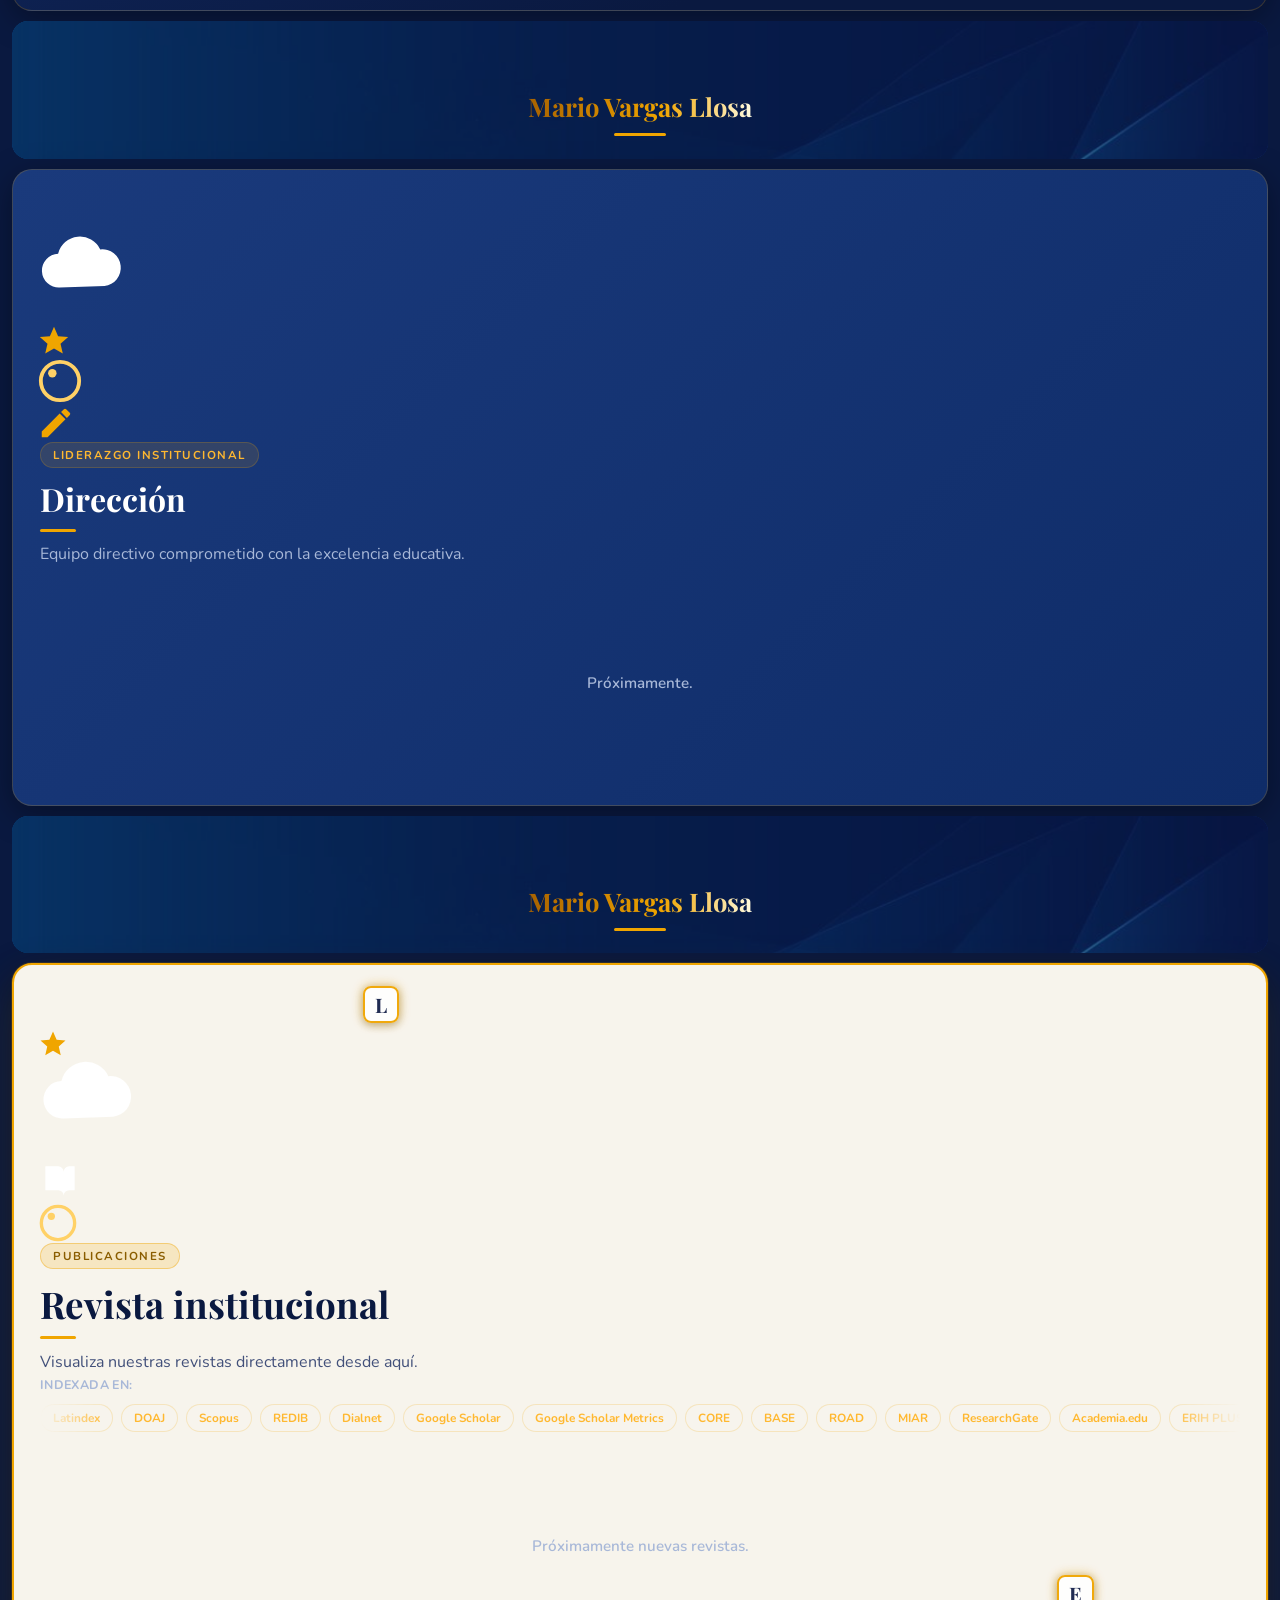
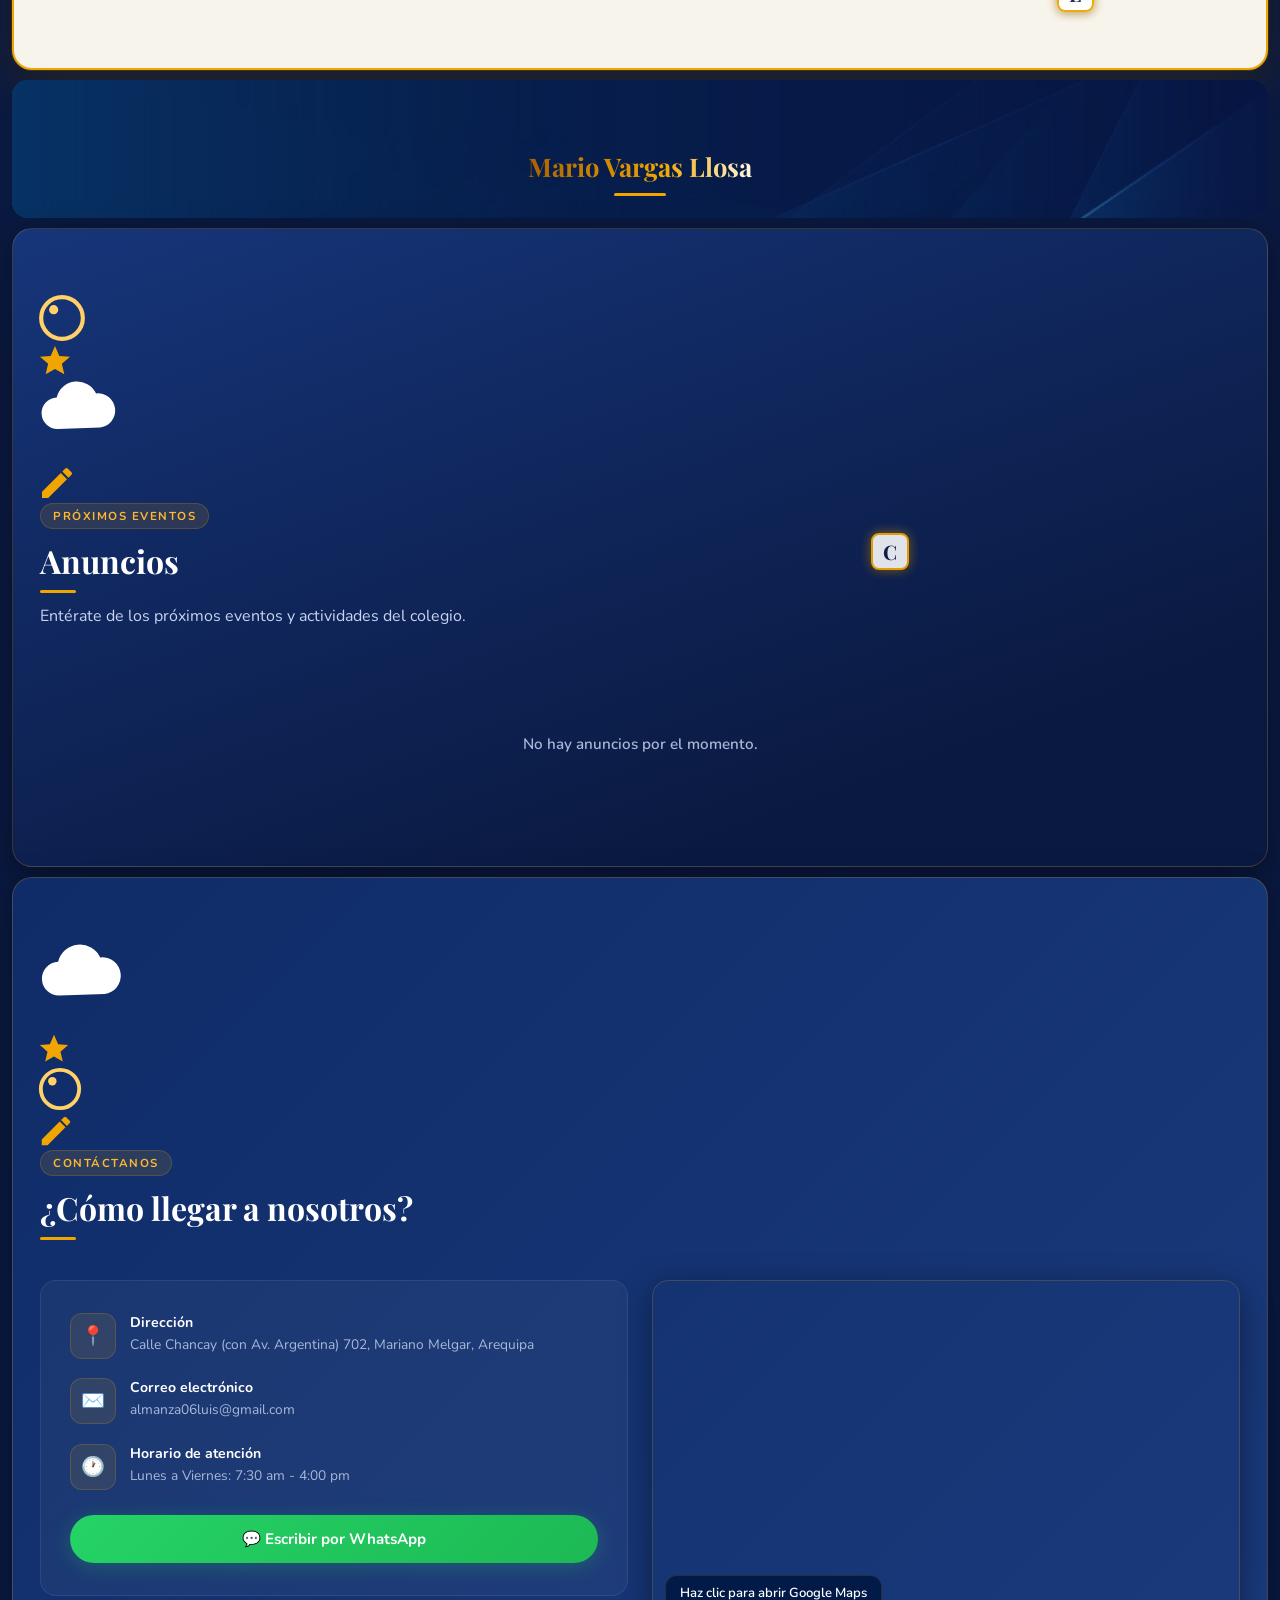
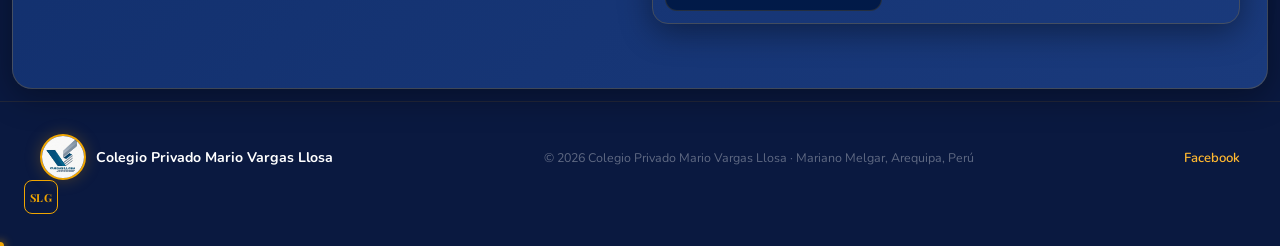
==== commit 75a7885d: "Update index.html" ====
--- a/index.html
+++ b/index.html
@@ -18,7 +18,9 @@
   <link rel="stylesheet" href="css/juegos.css"/>
   <link rel="stylesheet" href="css/style_extra.css"/>
   <link rel="stylesheet" href="css/opiniones.css"/>
+  <link rel="stylesheet" href="css/organico.css"/>
   <link rel="stylesheet" href="css/cuento.css"/>
+  <script src="js/loader.js"></script>
   <link rel="icon" type="image/png" href="img/logo.png">
 </head>
 <audio id="bg-music" loop preload="auto">
@@ -551,6 +553,7 @@
 <script src="https://unpkg.com/lenis@1.3.16/dist/lenis.min.js"></script>
   <script src="js/juegos.js"></script>
   <script src="js/opiniones.js"></script>
+    <script src="js/decor.js"></script>
   <script src="js/script.js"></script>
   <script src="js/frase-motivacional.js"></script>
 </body>
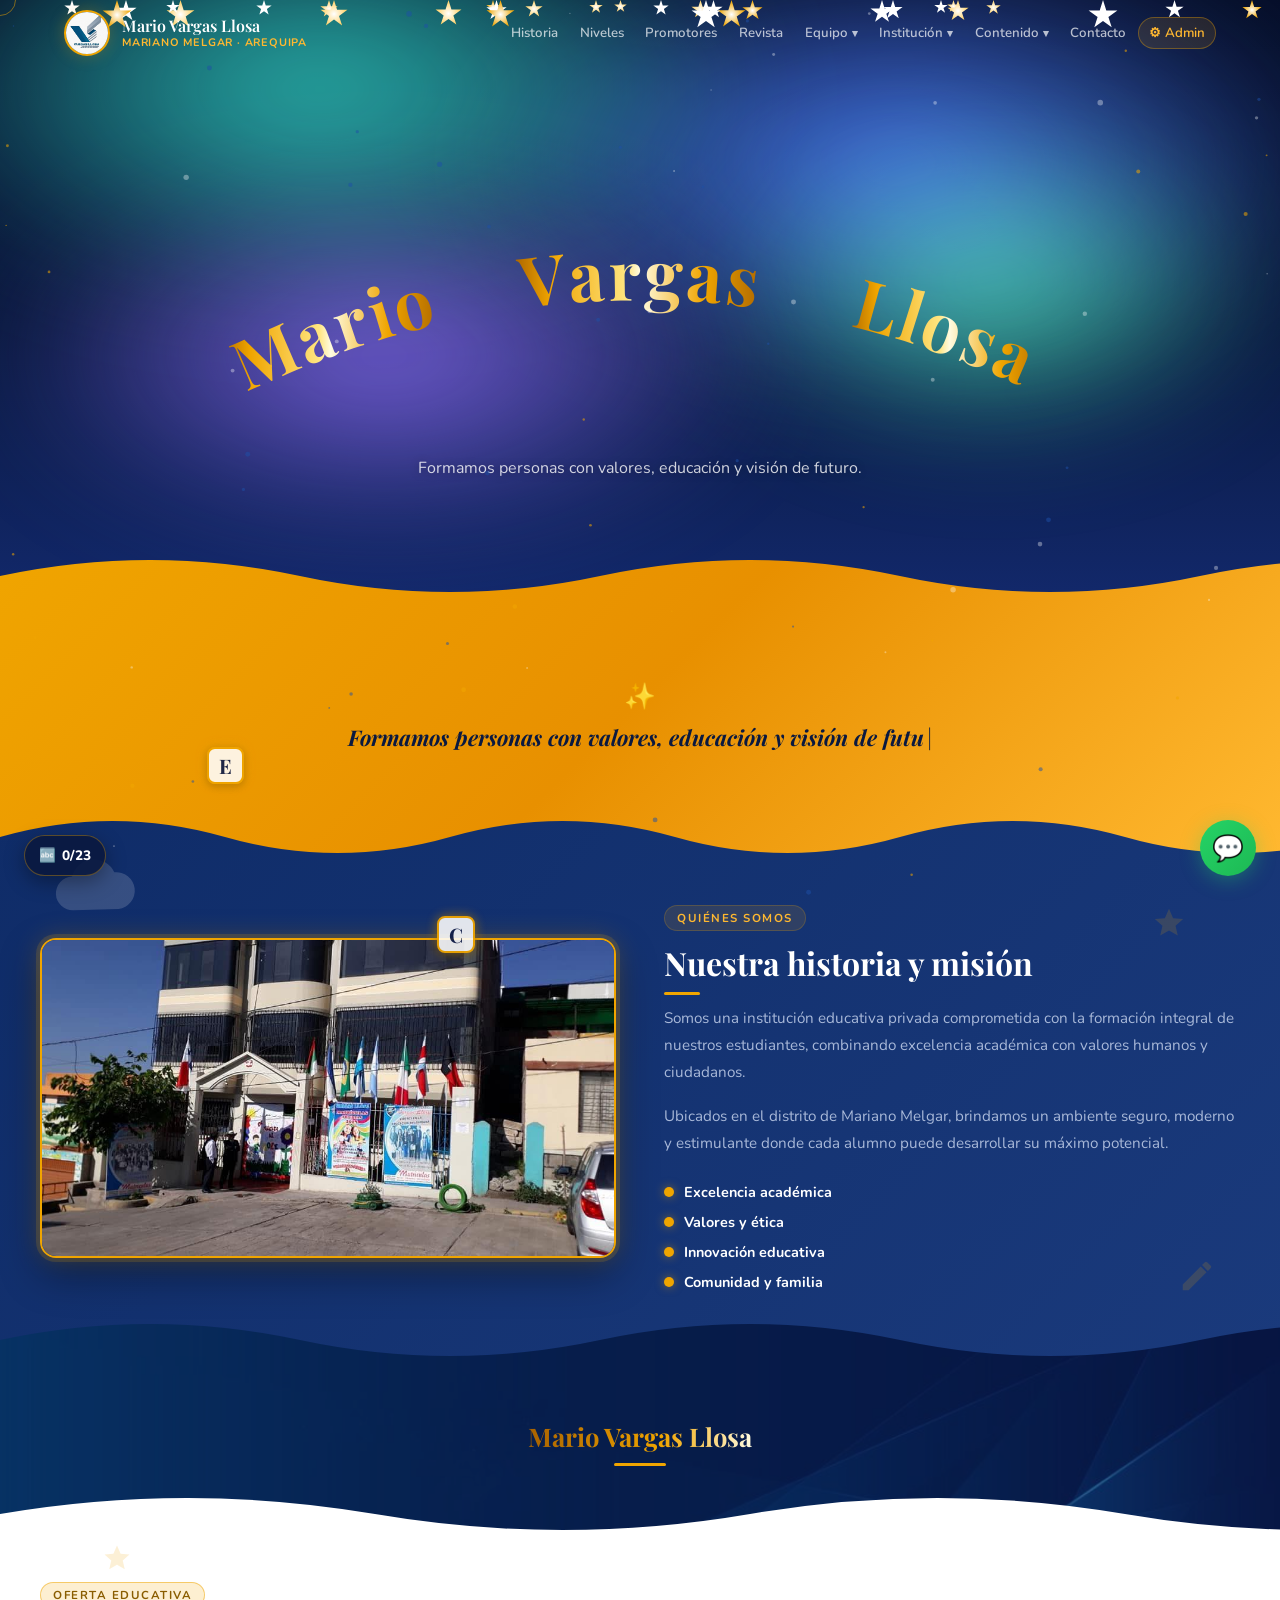
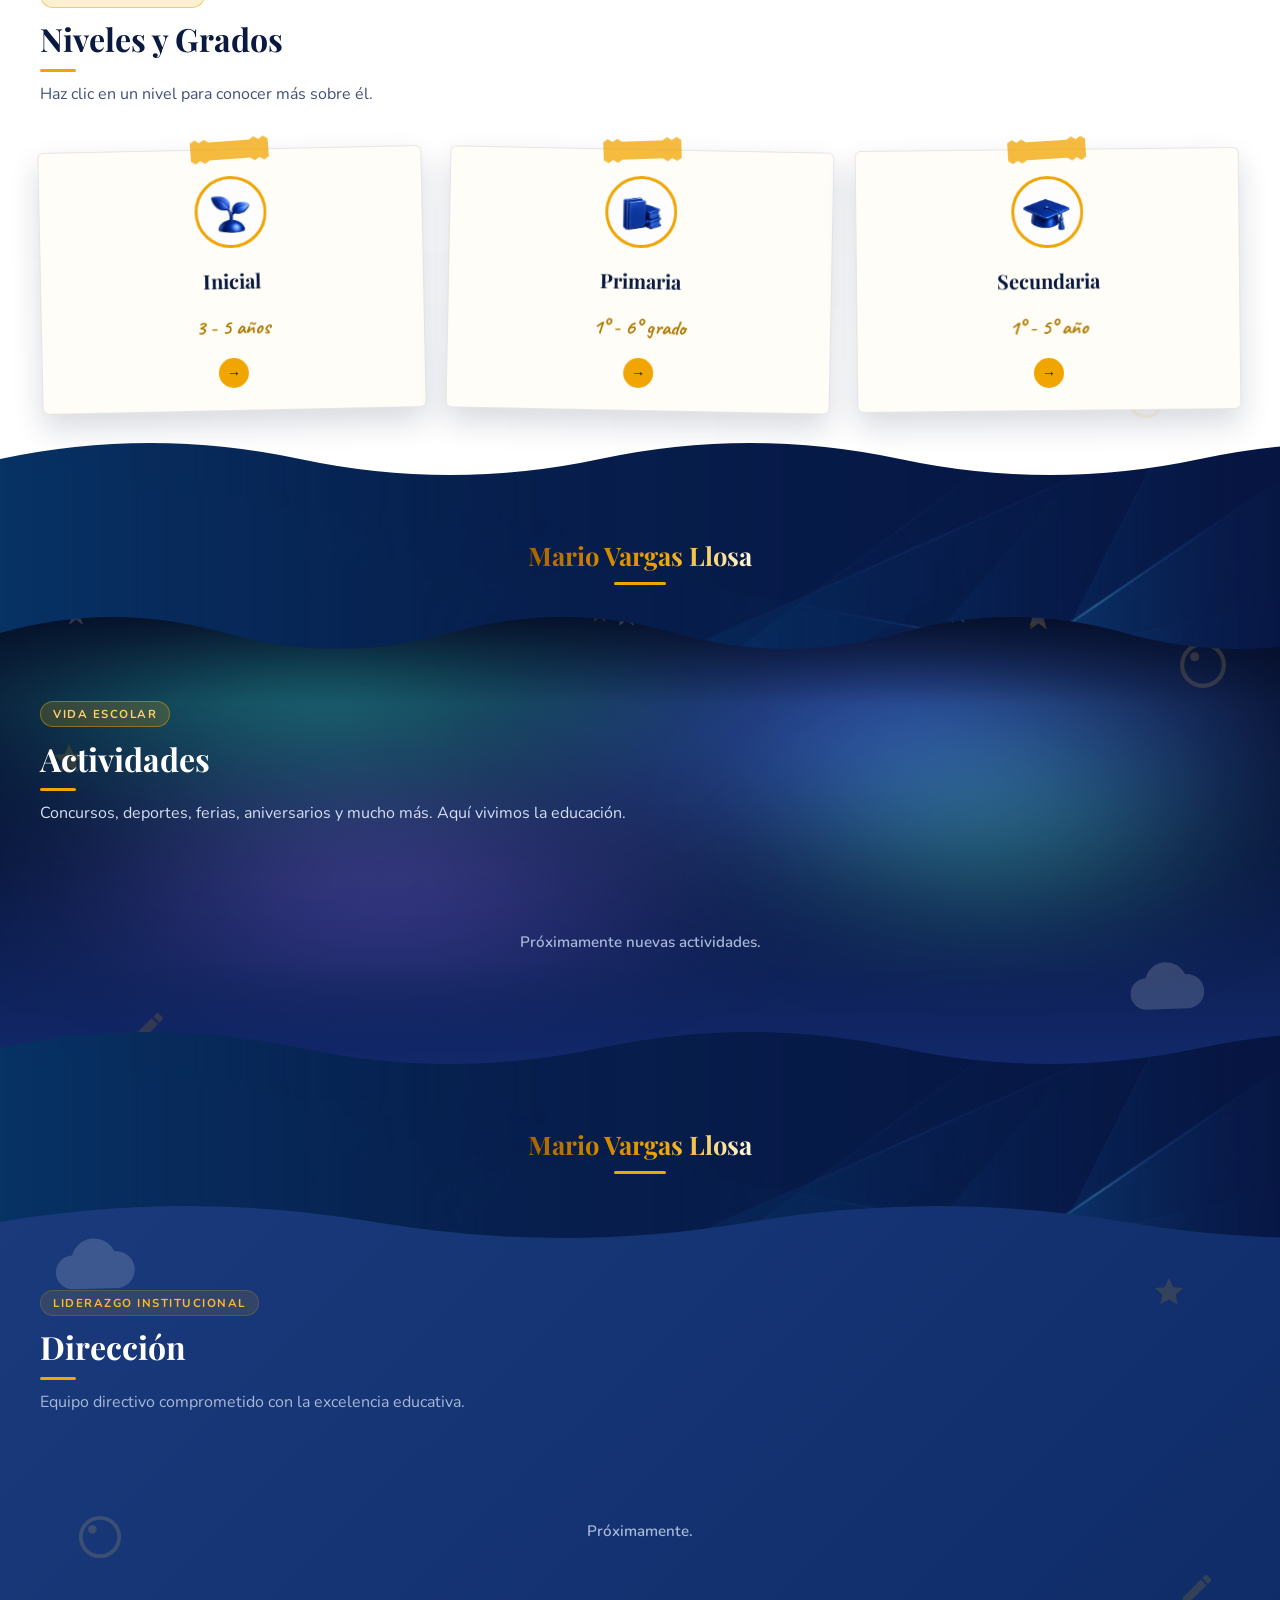
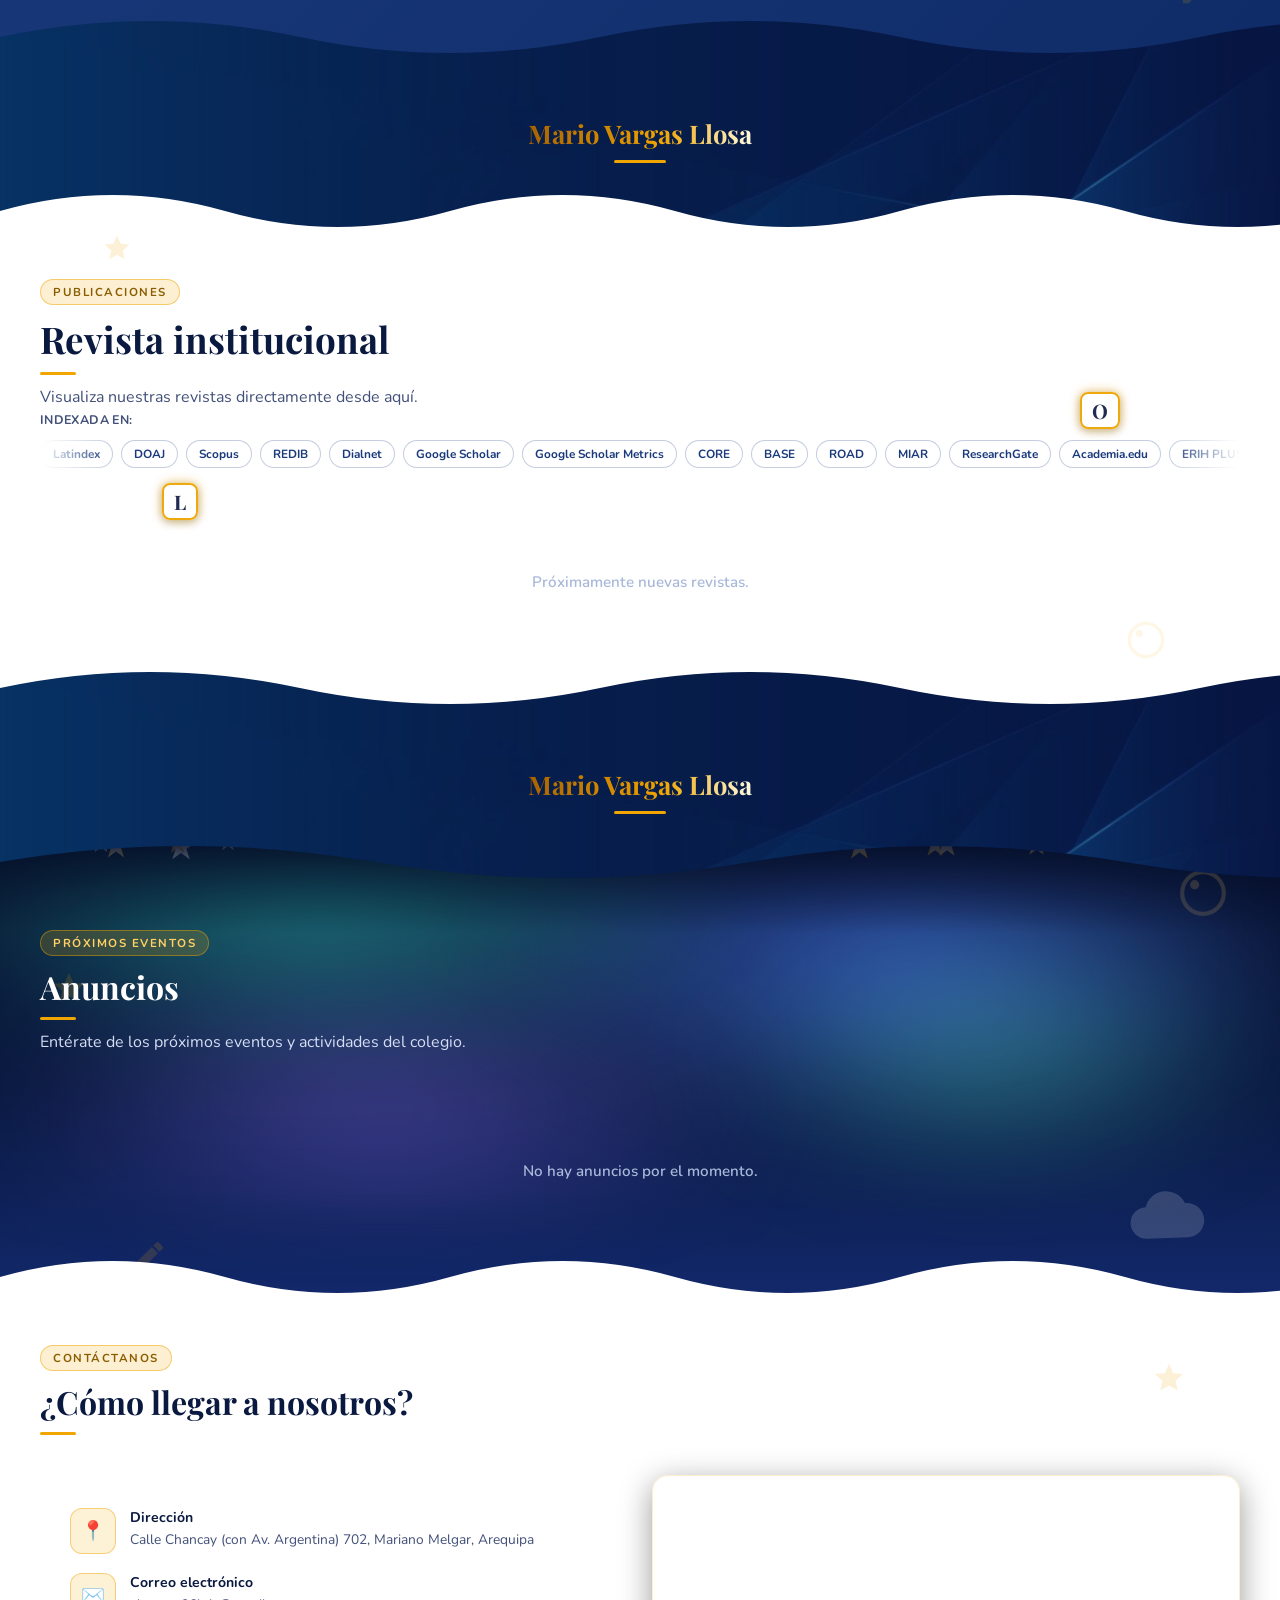
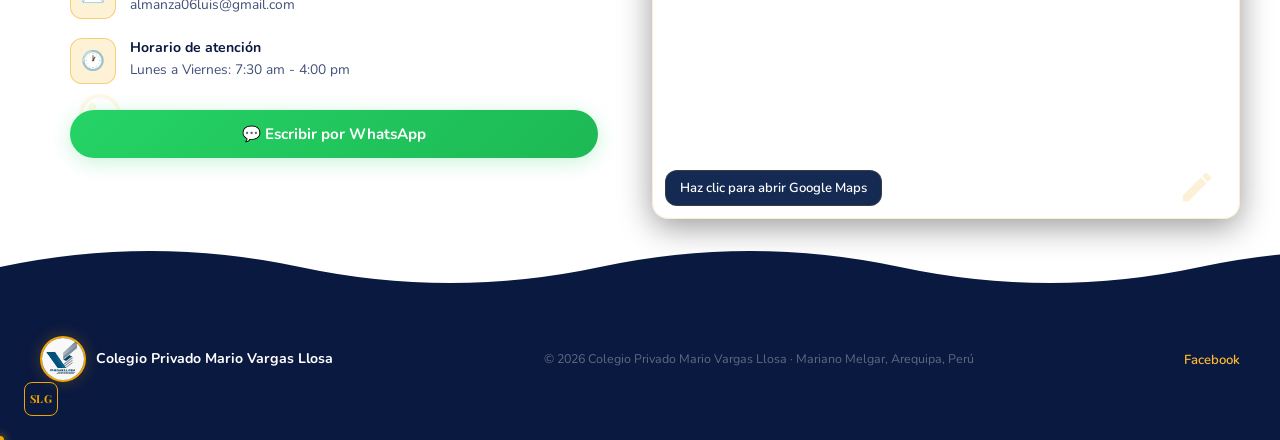
==== commit 862a796a: "Add new stylesheets and scripts to index.html" ====
--- a/index.html
+++ b/index.html
@@ -17,10 +17,11 @@
   <link rel="stylesheet" href="css/Direccion.css"/>
   <link rel="stylesheet" href="css/juegos.css"/>
   <link rel="stylesheet" href="css/style_extra.css"/>
-  <link rel="stylesheet" href="css/opiniones.css"/>
-  <link rel="stylesheet" href="css/organico.css"/>
-  <link rel="stylesheet" href="css/cuento.css"/>
-  <script src="js/loader.js"></script>
+ <link rel="stylesheet" href="css/opiniones.css"/>
+<link rel="stylesheet" href="css/organico.css"/>
+<link rel="stylesheet" href="css/cuento.css"/>
+<link rel="stylesheet" href="css/aurora.css"/>
+<script src="js/loader.js"></script>
   <link rel="icon" type="image/png" href="img/logo.png">
 </head>
 <audio id="bg-music" loop preload="auto">
@@ -556,5 +557,6 @@
     <script src="js/decor.js"></script>
   <script src="js/script.js"></script>
   <script src="js/frase-motivacional.js"></script>
+<script src="js/aurora.js"></script>
 </body>
 </html>
--- a/css/organico.css
+++ b/css/organico.css
@@ -0,0 +1,106 @@
+/* ============================================================
+   DISEÑO ORGÁNICO — bordes ondulados, formas suaves, animaciones
+   Se carga AL FINAL del <head> para sobreescribir las cajas rectangulares.
+   Para quitarlo todo: borra el <link> de este archivo en index.html.
+   ============================================================ */
+
+/* ---------- 1) Quitar las "cajas" rígidas ---------- */
+.hero,
+.frase-motiv-wrap,
+.banner-wrap,
+#nosotros, .niveles, #actividades, .direccion-sec,
+.revistas-sec, .anuncios-sec, #contacto, .profesores-sec {
+  margin: 0 !important;
+  border-radius: 0 !important;
+  border: none !important;
+  box-shadow: none !important;
+}
+
+/* ---------- 2) Borde superior ondulado (cada bloque tapa al anterior) ---------- */
+.frase-motiv-wrap,
+.banner-wrap,
+#nosotros, .niveles, #actividades, .direccion-sec,
+.revistas-sec, .anuncios-sec, #contacto, .profesores-sec, footer {
+  --onda-w: 1200px;
+  margin-top: -46px !important;
+  padding-top: calc(4rem + 34px);
+  -webkit-mask:
+    url("data:image/svg+xml,%3Csvg xmlns='http://www.w3.org/2000/svg' viewBox='0 0 1200 60' preserveAspectRatio='none'%3E%3Cpath d='M0 60V30Q150 -2 300 30T600 30T900 30T1200 30V60Z'/%3E%3C/svg%3E") top left / var(--onda-w) 60px repeat-x,
+    linear-gradient(#000,#000) 0 59px / 100% calc(100% - 59px) no-repeat;
+          mask:
+    url("data:image/svg+xml,%3Csvg xmlns='http://www.w3.org/2000/svg' viewBox='0 0 1200 60' preserveAspectRatio='none'%3E%3Cpath d='M0 60V30Q150 -2 300 30T600 30T900 30T1200 30V60Z'/%3E%3C/svg%3E") top left / var(--onda-w) 60px repeat-x,
+    linear-gradient(#000,#000) 0 59px / 100% calc(100% - 59px) no-repeat;
+}
+/* variedad: no todas las olas iguales */
+#nosotros, #actividades, .revistas-sec, #contacto { --onda-w: 900px; }
+.niveles, .direccion-sec, .anuncios-sec            { --onda-w: 1500px; }
+
+/* El hero queda debajo: su fondo continúa bajo la primera onda */
+.hero { padding-bottom: 46px; }
+
+/* Franja dorada de la frase: más cinta que caja */
+.frase-motiv-wrap { padding-bottom: 2.2rem; }
+
+/* Los banners con imagen necesitan más alto porque se solapan */
+.banner-wrap { min-height: 220px; padding-top: 0; }
+
+/* Footer */
+footer { padding-bottom: 1.5rem; }
+
+/* Contenido siempre por encima de las decoraciones */
+.section-inner { position: relative; z-index: 1; }
+
+/* el carrusel del hero también sin esquinas de caja */
+.hero-carousel, .hero-carousel-slide, .hero-overlay { border-radius: 0 !important; }
+
+/* ---------- 3) Tarjetas más suaves ---------- */
+.nivel-card, .actividad-card, .anuncio-card, .revista-card,
+.direccion-card, .profe-card, .contacto-item {
+  border-radius: 26px !important;
+  transition: transform .35s cubic-bezier(.22,1,.36,1), box-shadow .35s;
+}
+.actividad-card:hover, .anuncio-card:hover, .revista-card:hover, .profe-card:hover {
+  transform: translateY(-8px) rotate(-.4deg);
+  box-shadow: 0 22px 50px rgba(0,0,0,.35);
+}
+.section-tag { border-radius: 999px; }
+
+/* botones redondeados tipo "píldora" */
+.btn-ver, .wa-btn-grande, .op-like-btn, .op-dejar-btn { border-radius: 999px; }
+
+/* ---------- 4) Decoraciones flotantes (las crea js/decor.js) ---------- */
+.decor-layer {
+  position: absolute; inset: 0;
+  overflow: hidden; pointer-events: none; z-index: 0;
+}
+.decor-item {
+  position: absolute;
+  opacity: .16;
+  animation: decorFlota var(--dur, 9s) ease-in-out infinite;
+  animation-delay: var(--del, 0s);
+  will-change: transform;
+}
+.decor-item svg { width: 100%; height: 100%; display: block; }
+@keyframes decorFlota {
+  0%,100% { transform: translateY(0) rotate(var(--rot, 0deg)); }
+  50%     { transform: translateY(-22px) rotate(calc(var(--rot, 0deg) + 8deg)); }
+}
+
+/* ---------- 5) Animaciones extra ---------- */
+/* logo del menú: pequeño latido */
+.logo-img { animation: logoLatido 4s ease-in-out infinite; }
+@keyframes logoLatido {
+  0%,100% { transform: scale(1); }
+  50%     { transform: scale(1.07); }
+}
+
+/* botón de WhatsApp flotando */
+.wa-float { animation: waFlota 3.2s ease-in-out infinite; }
+@keyframes waFlota {
+  0%,100% { transform: translateY(0); }
+  50%     { transform: translateY(-7px); }
+}
+
+@media (prefers-reduced-motion: reduce) {
+  .decor-item, .logo-img, .wa-float { animation: none !important; }
+}
--- a/css/cuento.css
+++ b/css/cuento.css
@@ -16,21 +16,22 @@
   --cuento-dorado: #F0A500;
 }
 
-/* ---------- 1) Fondos: crema (niveles, revistas) y azul (actividades, anuncios) ---------- */
-#niveles, #revistas { background: var(--crema) !important; }
-#actividades, #anuncios {
-  background: linear-gradient(160deg, #16357a 0%, #0a1940 80%) !important;
+/* ---------- 1) Fondos: todo azul, alternando tono para que se vean las olas ---------- */
+#niveles, #revistas {            /* azul más claro */
+  background: linear-gradient(160deg, #234fa8 0%, #1a3a7c 100%) !important;
 }
-
-/* títulos sobre fondo crema */
-#niveles .section-title, #revistas .section-title { color: var(--cuento-azul) !important; }
-#niveles .section-sub,   #revistas .section-sub   { color: #42507a !important; }
-#niveles .section-tag,   #revistas .section-tag {
-  background: rgba(240,165,0,.18) !important; color: #8a5d00 !important; border-color: rgba(240,165,0,.4) !important;
+#actividades, #anuncios {        /* azul oscuro */
+  background: linear-gradient(160deg, #12286a 0%, #0a1940 80%) !important;
 }
-/* títulos sobre fondo azul */
+/* títulos, siempre claros sobre azul */
+#niveles .section-title, #revistas .section-title,
 #actividades .section-title, #anuncios .section-title { color: #fff !important; }
-#actividades .section-sub,   #anuncios .section-sub   { color: #c9d4f0 !important; }
+#niveles .section-sub, #revistas .section-sub,
+#actividades .section-sub, #anuncios .section-sub { color: #d5def5 !important; }
+#niveles .section-tag, #revistas .section-tag,
+#actividades .section-tag, #anuncios .section-tag {
+  background: rgba(240,165,0,.18) !important; color: #ffd166 !important; border-color: rgba(240,165,0,.45) !important;
+}
 
 /* ---------- 2) Tarjeta base: foto pegada ---------- */
 #niveles .nivel-card,
@@ -42,7 +43,7 @@
   border: none !important;
   border-radius: 6px !important;
   padding: 12px 12px 18px !important;
-  box-shadow: 0 12px 28px rgba(0,0,0,.28) !important;
+  box-shadow: 0 12px 28px rgba(0,0,0,.35) !important;
   transform: rotate(var(--tilt));
   transition: transform .35s cubic-bezier(.22,1,.36,1), box-shadow .35s !important;
   position: relative;
@@ -153,7 +154,7 @@
   font-family: 'Caveat', cursive !important; font-size: 1.3rem !important;
   color: #b07a00 !important; background: none !important; border: none !important;
 }
-#niveles .nivel-arrow { color: var(--cuento-azul2) !important; }
+#niveles .nivel-arrow { background: var(--cuento-dorado) !important; color: var(--cuento-azul) !important; font-weight: 800; }
 
 @media (prefers-reduced-motion: reduce) {
   #niveles .nivel-card, #actividades .actividad-card,
--- a/css/aurora.css
+++ b/css/aurora.css
@@ -0,0 +1,157 @@
+/* ============================================================
+   FONDOS ANIMADOS — alternan BLANCO / AZUL
+     Niveles ........ blanco  (líneas azules en movimiento)
+     Actividades .... azul    (aurora suave + lluvia de estrellas)
+     Revistas ....... blanco  (líneas azules en movimiento)
+     Anuncios ....... azul    (aurora suave + lluvia de estrellas)
+     Contacto ....... blanco  (líneas azules en movimiento)
+   Las capas las crea js/aurora.js. Se carga DESPUÉS de cuento.css.
+   Para quitarlo: borra este <link> y el <script> de aurora.js en index.html.
+   ============================================================ */
+
+/* ---------- Capa base ---------- */
+.fx-sec { position: relative; overflow: hidden; }
+.fx-layer {
+  position: absolute; inset: 0;
+  overflow: hidden; pointer-events: none; z-index: 0;
+  /* difumina los efectos cerca de las ondas para que se fusionen con el borde */
+  -webkit-mask-image: linear-gradient(to bottom, transparent 0, #000 22%, #000 78%, transparent 100%);
+          mask-image: linear-gradient(to bottom, transparent 0, #000 22%, #000 78%, transparent 100%);
+}
+.fx-sec .section-inner { position: relative; z-index: 1; }
+
+/* ---------- Estrellas (secciones azules) ---------- */
+.fx-estrella {
+  position: absolute; top: 0;
+  clip-path: polygon(50% 0%,61% 35%,98% 35%,68% 57%,79% 91%,50% 70%,21% 91%,32% 57%,2% 35%,39% 35%);
+  animation: fxLluvia linear infinite;
+  will-change: transform, opacity;
+}
+@keyframes fxLluvia {
+  0%   { transform: translate3d(0,-40px,0) rotate(0deg); opacity: 0 }
+  10%  { opacity: 1 }
+  85%  { opacity: 1 }
+  100% { transform: translate3d(-140px,var(--alto,700px),0) rotate(220deg); opacity: 0 }
+}
+
+/* ---------- Aurora suave (secciones azules) ---------- */
+.fx-aurora {
+  position: absolute; border-radius: 50%;
+  filter: blur(55px); will-change: transform, opacity;
+  mix-blend-mode: screen;
+  background: radial-gradient(ellipse at center, var(--c) 0%, transparent 70%);
+}
+.fx-aurora:nth-child(1) { --c: var(--c1); top: -20%; left: -10%; width: 70%; height: 70%; animation: fxAuroraA 15s ease-in-out infinite; }
+.fx-aurora:nth-child(2) { --c: var(--c2); top: -10%; left: 35%;  width: 70%; height: 75%; animation: fxAuroraB 19s ease-in-out infinite; }
+.fx-aurora:nth-child(3) { --c: var(--c3); top: 30%;  left: 0%;   width: 60%; height: 60%; animation: fxAuroraC 23s ease-in-out infinite; }
+.fx-aurora:nth-child(4) { --c: var(--c4); top: 20%;  left: 55%;  width: 45%; height: 55%; animation: fxAuroraB 17s ease-in-out infinite -6s; }
+@keyframes fxAuroraA { 0%,100% { transform: translate(-8%,0) scale(1) rotate(-6deg); opacity:.6 } 50% { transform: translate(12%,8%) scale(1.2) rotate(5deg); opacity:1 } }
+@keyframes fxAuroraB { 0%,100% { transform: translate(8%,2%) scale(1.1) rotate(5deg); opacity:.55 } 50% { transform: translate(-14%,-5%) scale(.95) rotate(-6deg); opacity:1 } }
+@keyframes fxAuroraC { 0%,100% { transform: translate(0,0) scale(1); opacity:.45 } 50% { transform: translate(8%,10%) scale(1.25); opacity:.9 } }
+
+/* ---------- Trazos gruesos de derecha a izquierda (secciones blancas) ---------- */
+.fx-trazo {
+  position: absolute; left: 100%;
+  border-radius: 999px;
+  animation: fxTrazo ease-in-out infinite;
+  will-change: transform, opacity;
+}
+@keyframes fxTrazo {
+  0%   { transform: translateX(0) rotate(var(--rot,0deg)); opacity: 0 }
+  18%  { opacity: 1 }
+  62%  { opacity: .85 }
+  100% { transform: translateX(calc(-1 * var(--ancho,1800px))) rotate(var(--rot,0deg)); opacity: 0 }
+}
+
+/* se pausa cuando la sección no se ve (ahorra batería) */
+.fx-quieto .fx-layer * { animation-play-state: paused !important; }
+
+/* ============================================================
+   SECCIONES BLANCAS: Niveles, Revistas, Contacto
+   ============================================================ */
+#niveles, #revistas, #contacto {
+  background: #ffffff !important;
+}
+#niveles .section-title, #revistas .section-title, #contacto .section-title { color: #0a1940 !important; }
+#niveles .section-sub,   #revistas .section-sub,   #contacto .section-sub   { color: #42507a !important; }
+#niveles .section-tag, #revistas .section-tag, #contacto .section-tag {
+  background: rgba(240,165,0,.18) !important; color: #8a5d00 !important; border-color: rgba(240,165,0,.5) !important;
+}
+/* tarjetas de papel sobre blanco: borde y sombra azulada */
+#niveles .nivel-card, #revistas .actividad-card {
+  border: 1px solid rgba(10,25,64,.10) !important;
+  box-shadow: 0 14px 30px rgba(10,25,64,.16) !important;
+}
+/* Revistas: quitar el borde dorado animado y pasar la lista de "Indexada en" a claro */
+#revistas::before { display: none !important; }
+#revistas .repositorios-titulo { color: #42507a !important; }
+#revistas .repositorio-badge {
+  background: #fff !important; color: #1a3a7c !important;
+  border: 1px solid rgba(26,58,124,.25) !important;
+}
+/* Contacto: textos oscuros sobre blanco */
+#contacto .contacto-item h4 { color: #0a1940 !important; }
+#contacto .contacto-item p  { color: #42507a !important; }
+#contacto .contacto-icon {
+  background: rgba(240,165,0,.16) !important; border-color: rgba(240,165,0,.45) !important;
+}
+
+/* ============================================================
+   SECCIONES AZULES: Actividades, Anuncios
+   ============================================================ */
+#actividades, #anuncios {
+  --c1: rgba(47,211,196,.55); --c2: rgba(74,123,255,.65);
+  --c3: rgba(139,108,246,.45); --c4: rgba(61,220,151,.40);
+  background: linear-gradient(180deg, #050d26 0%, #0a1940 55%, #12286a 100%) !important;
+}
+#actividades .section-title, #anuncios .section-title { color: #fff !important; }
+#actividades .section-sub,   #anuncios .section-sub   { color: #d5def5 !important; }
+#actividades .section-tag,   #anuncios .section-tag {
+  background: rgba(240,165,0,.18) !important; color: #ffd166 !important; border-color: rgba(240,165,0,.45) !important;
+}
+#anuncios .anuncio-card { border: none !important; box-shadow: 0 12px 28px rgba(0,0,0,.4) !important; }
+
+/* ============================================================
+   INICIO: fondo azul con aurora y estrellas + menú transparente
+   (reemplaza las fotos del carrusel; para volver a las fotos borra este bloque)
+   ============================================================ */
+.hero {
+  --c1: #2fd3c4; --c2: #4a7bff; --c3: #8b6cf6; --c4: #3ddc97;
+  background: linear-gradient(180deg, #050d26 0%, #0a1940 55%, #12286a 100%) !important;
+  padding-top: 66px; box-sizing: border-box; min-height: 560px;
+}
+.hero .hero-carousel { display: none !important; }
+.hero .hero-overlay  { background: none !important; }
+.fx-layer.fx-libre { -webkit-mask-image: none; mask-image: none; }
+.hero .fx-aurora { opacity: .9; }
+
+/* menú: transparente arriba (flota sobre el inicio) y sólido al bajar */
+nav {
+  position: fixed !important; top: 0; left: 0; right: 0;
+  background: transparent !important;
+  -webkit-backdrop-filter: none !important; backdrop-filter: none !important;
+  border-bottom: 1px solid transparent !important;
+  transition: background .35s ease, border-color .35s ease;
+}
+nav.nav-solido {
+  background: rgba(10,25,64,.96) !important;
+  -webkit-backdrop-filter: blur(20px) !important; backdrop-filter: blur(20px) !important;
+  border-bottom: 1px solid rgba(240,165,0,.18) !important;
+}
+nav:has(.nav-menu-mobile.open) { background: rgba(10,25,64,.97) !important; }
+
+/* ============================================================
+   FRASE MOTIVACIONAL con escritura animada
+   ============================================================ */
+.frase-motiv-texto { min-height: 2.8em; }
+.frase-motiv-texto.fm-escribiendo::after {
+  content: "|"; margin-left: 2px; font-weight: 300;
+  animation: fmCursor .8s steps(1) infinite;
+}
+@keyframes fmCursor { 50% { opacity: 0 } }
+
+@media (prefers-reduced-motion: reduce) {
+  .fx-aurora, .fx-estrella, .frase-motiv-texto.fm-escribiendo::after { animation: none !important; }
+  .fx-estrella { opacity: .5; top: 20%; }
+  .fx-trazo { display: none; }
+}
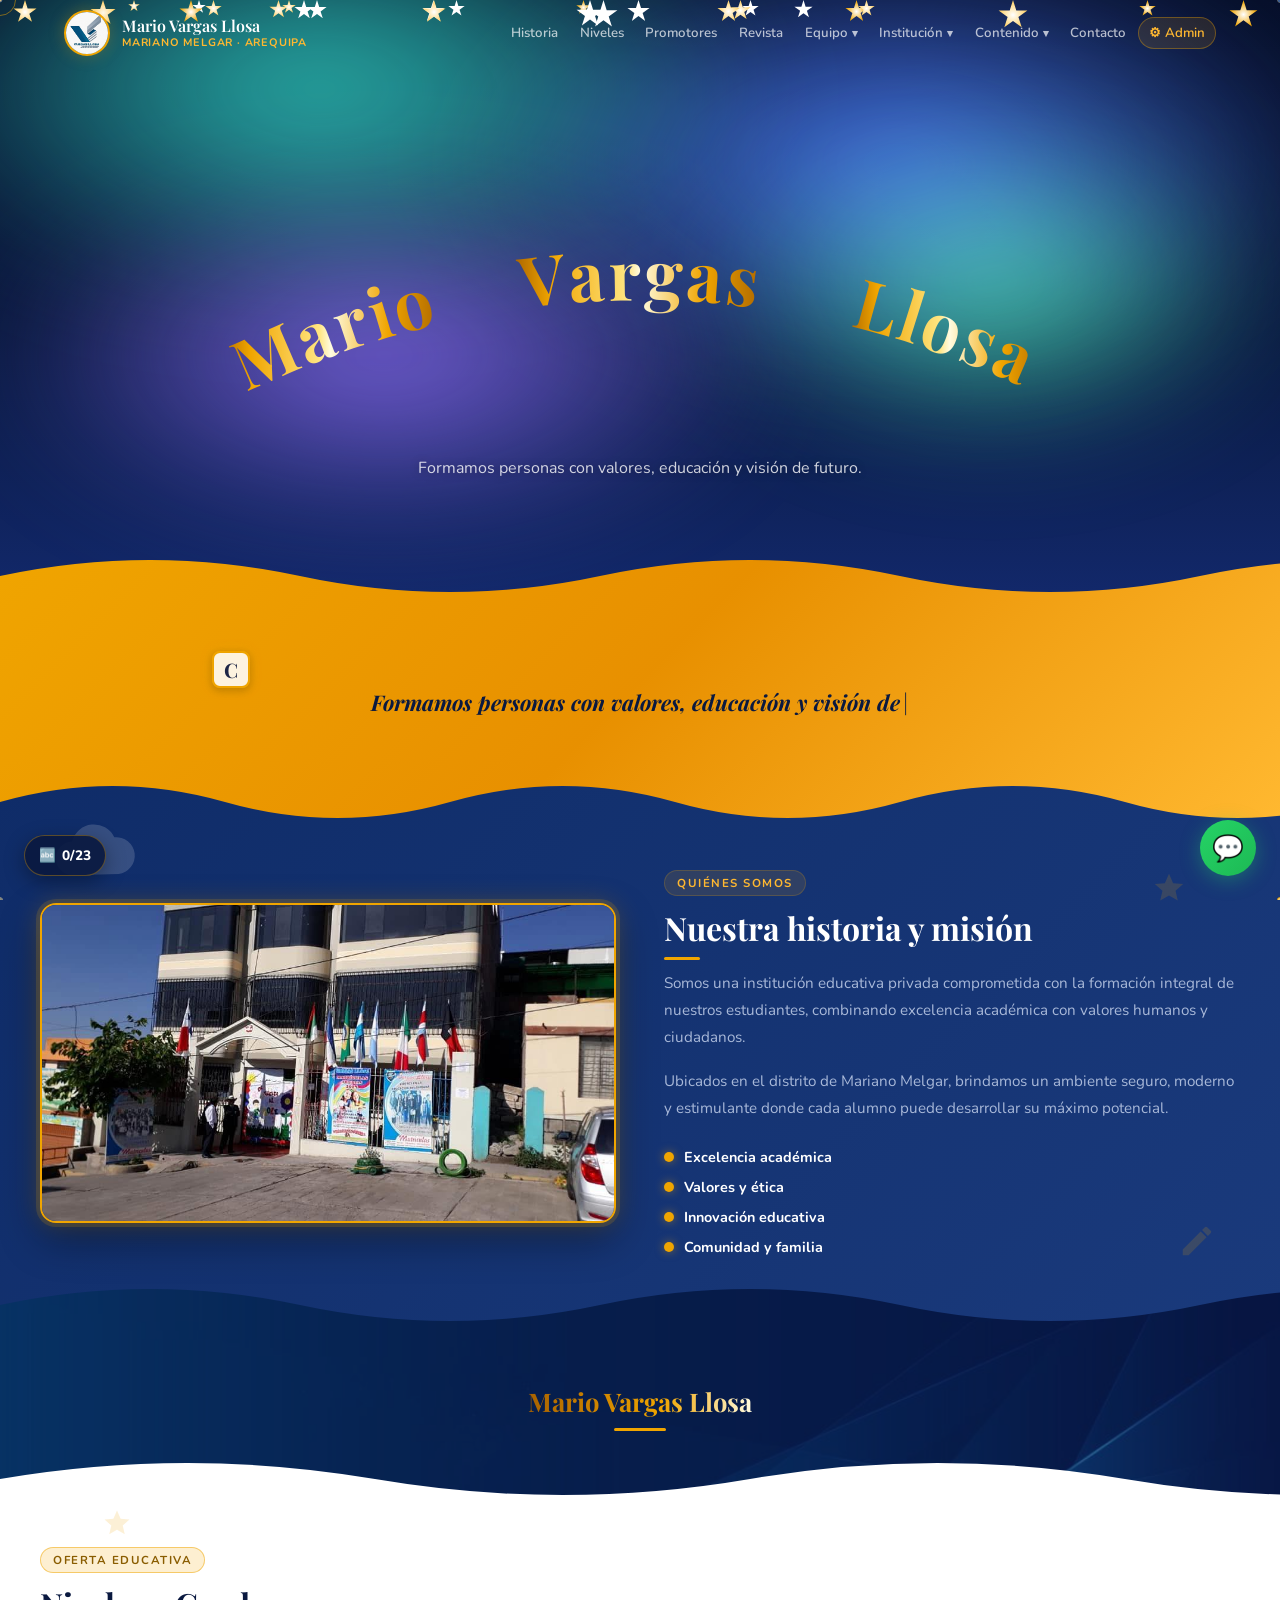
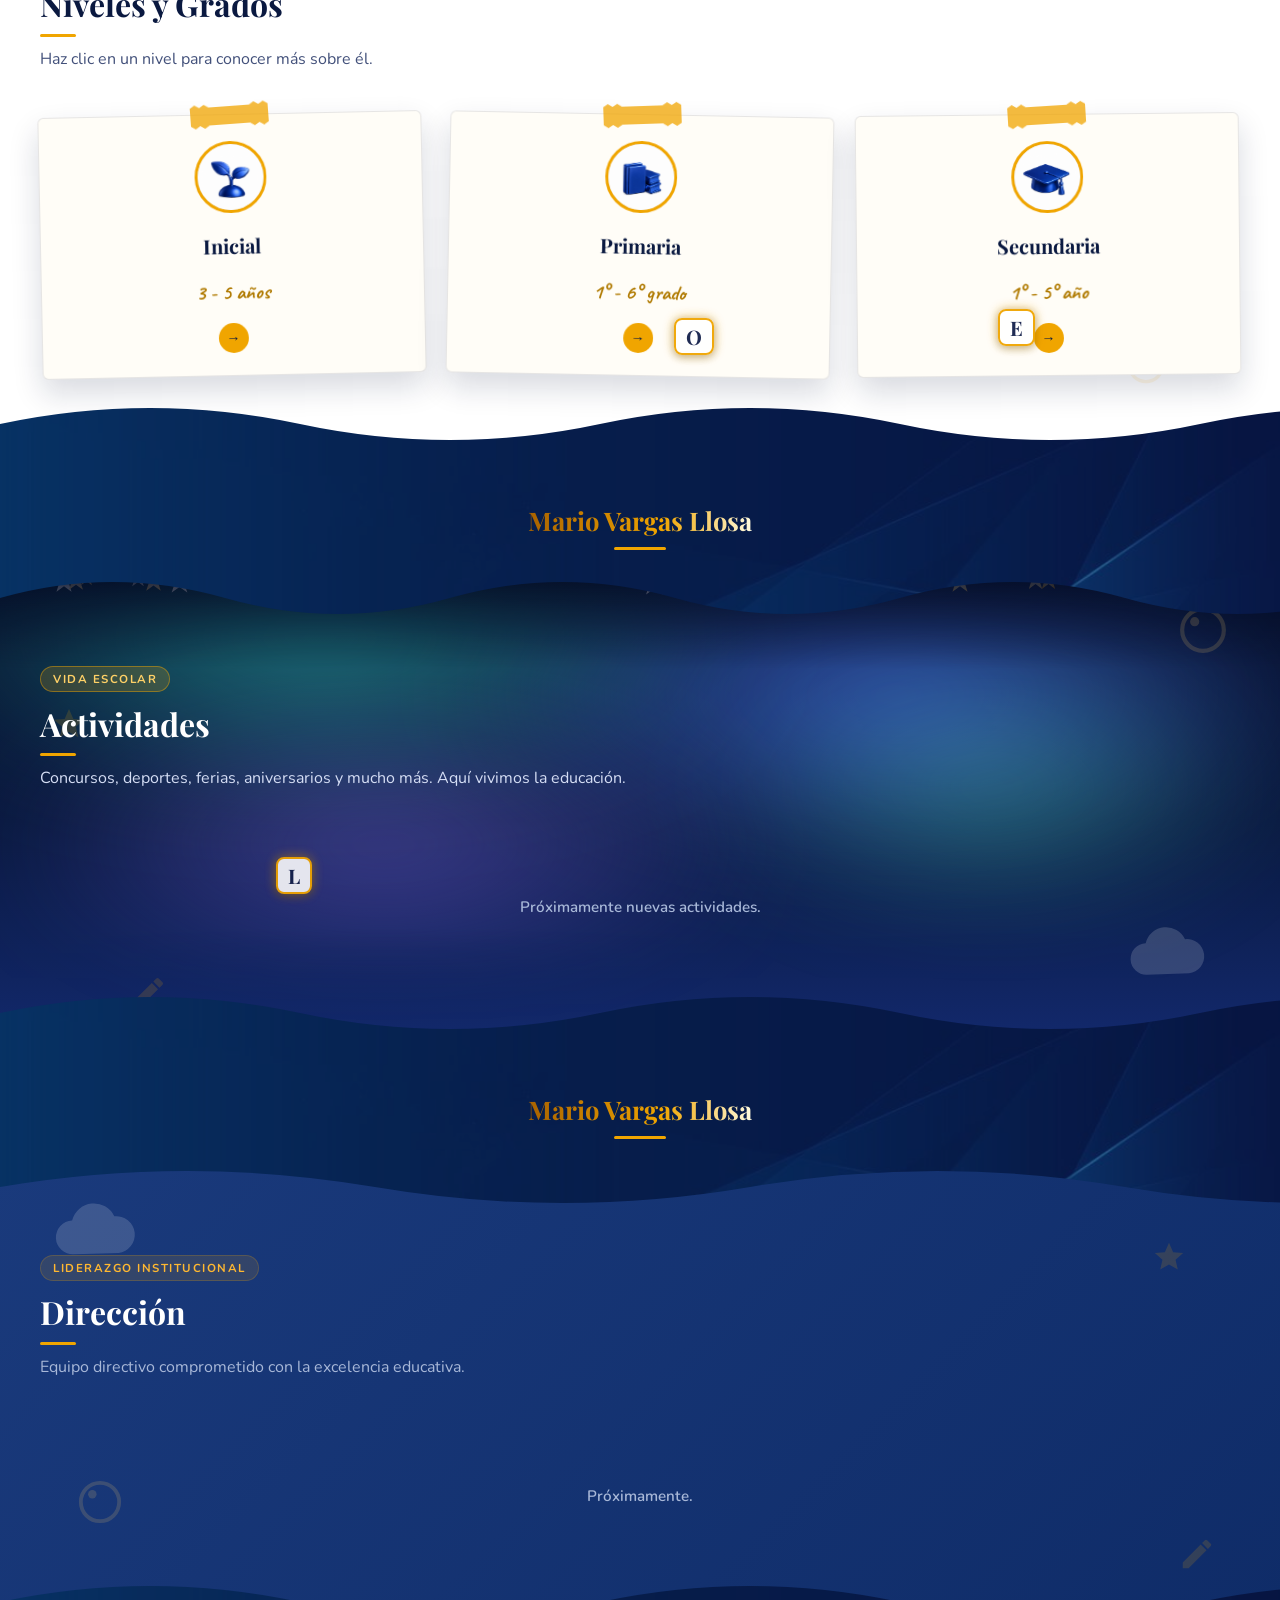
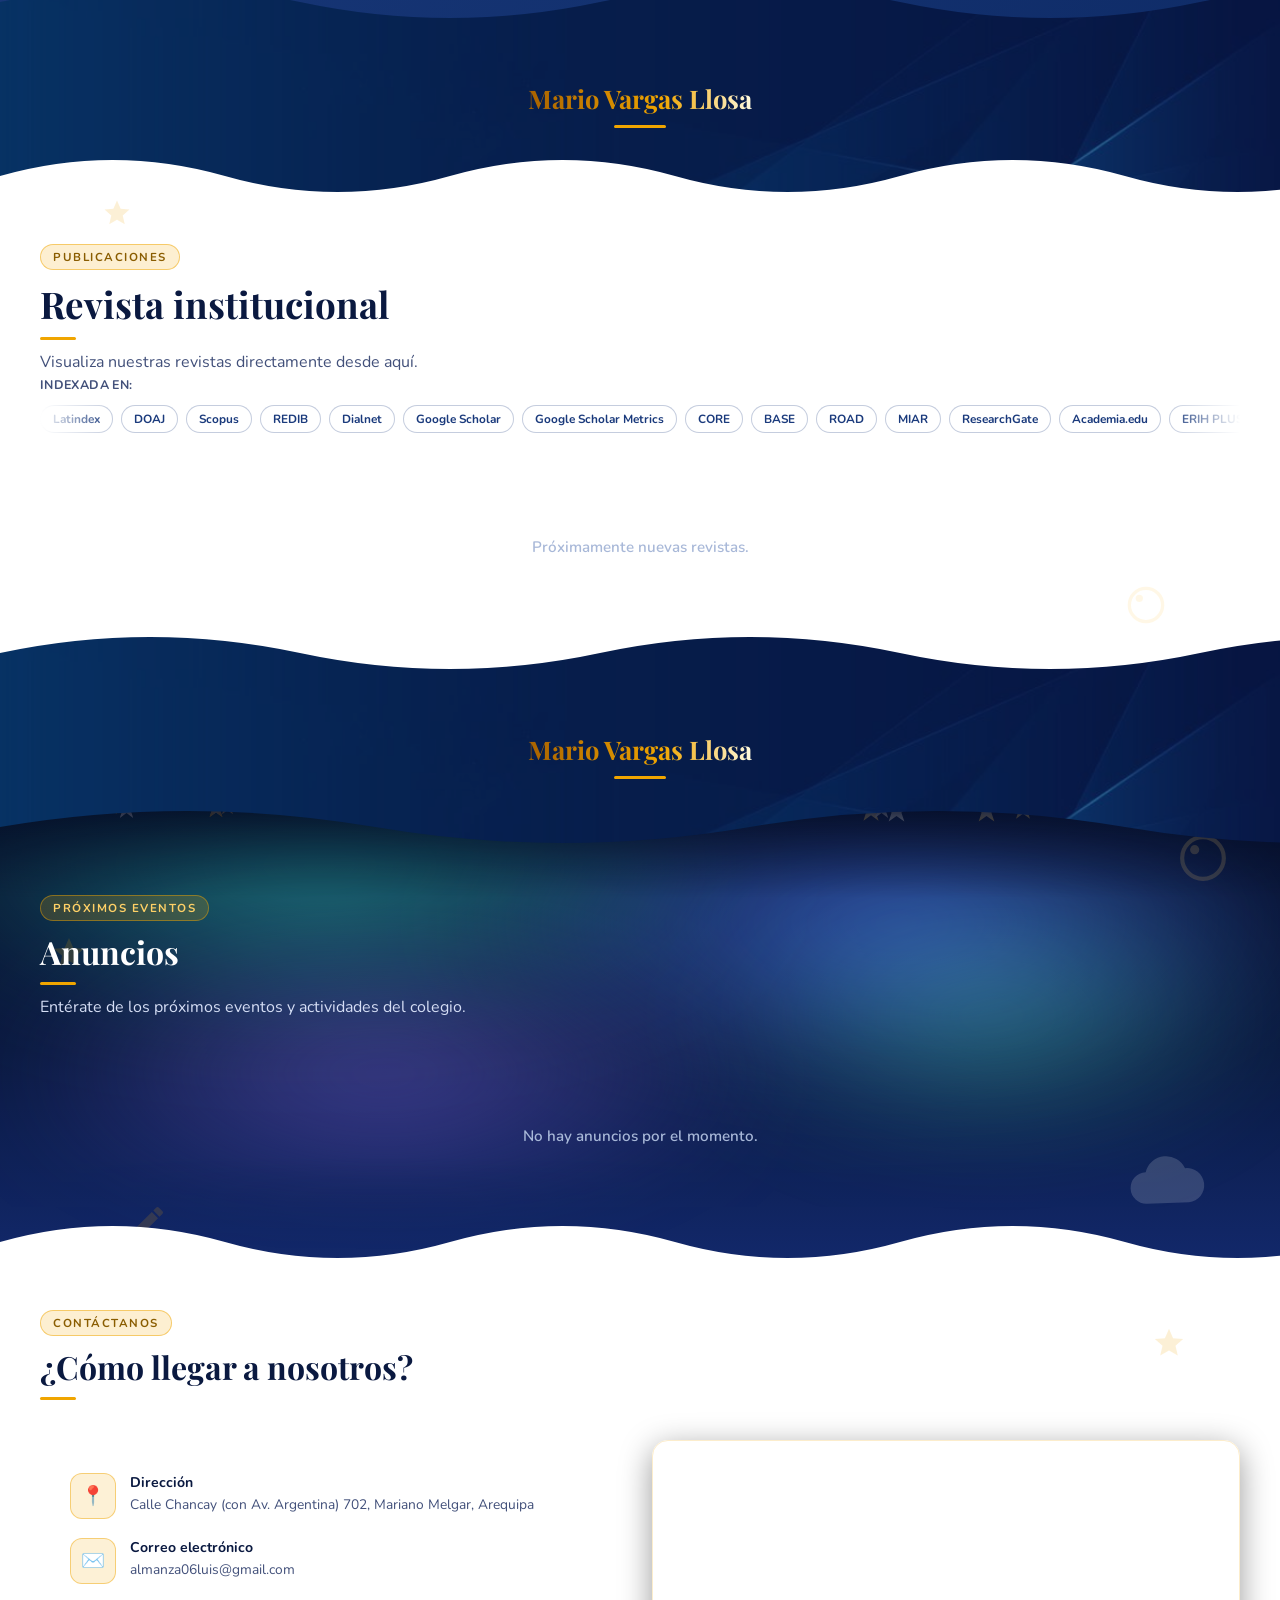
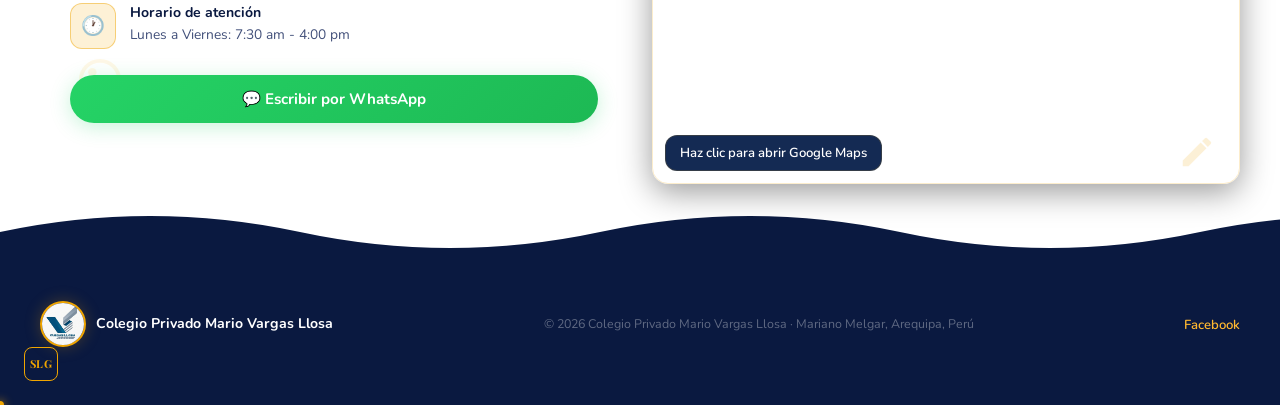
==== commit 6d19b6b9: "Update index.html" ====
--- a/index.html
+++ b/index.html
@@ -173,7 +173,7 @@
   </div>
 <div class="frase-motiv-wrap">
   <div class="frase-motiv-inner">
-    <span class="frase-motiv-icono">✨</span>
+    <span class="frase-motiv-icono"></span>
     <p class="frase-motiv-texto" id="frase-motiv-texto"></p>
   </div>
 </div>
@@ -184,8 +184,6 @@
           <div class="nosotros-img-placeholder">
             <svg width="40" height="40" viewBox="0 0 24 24" fill="none" stroke="#bbb" stroke-width="1.2"><rect x="3" y="3" width="18" height="18" rx="2"/><circle cx="8.5" cy="8.5" r="1.5"/><path d="M21 15l-5-5L5 21"/></svg>
             <img src="img/banner.jpg" alt="" class="banner-bg-img historia-slide activa"/>
-            <img src="img/fondo1.jpg" alt="" class="banner-bg-img historia-slide"/>
-            <img src="img/fondo3.jpg" alt="" class="banner-bg-img historia-slide"/>
           </div>
         </div>
         <div class="nosotros-text">
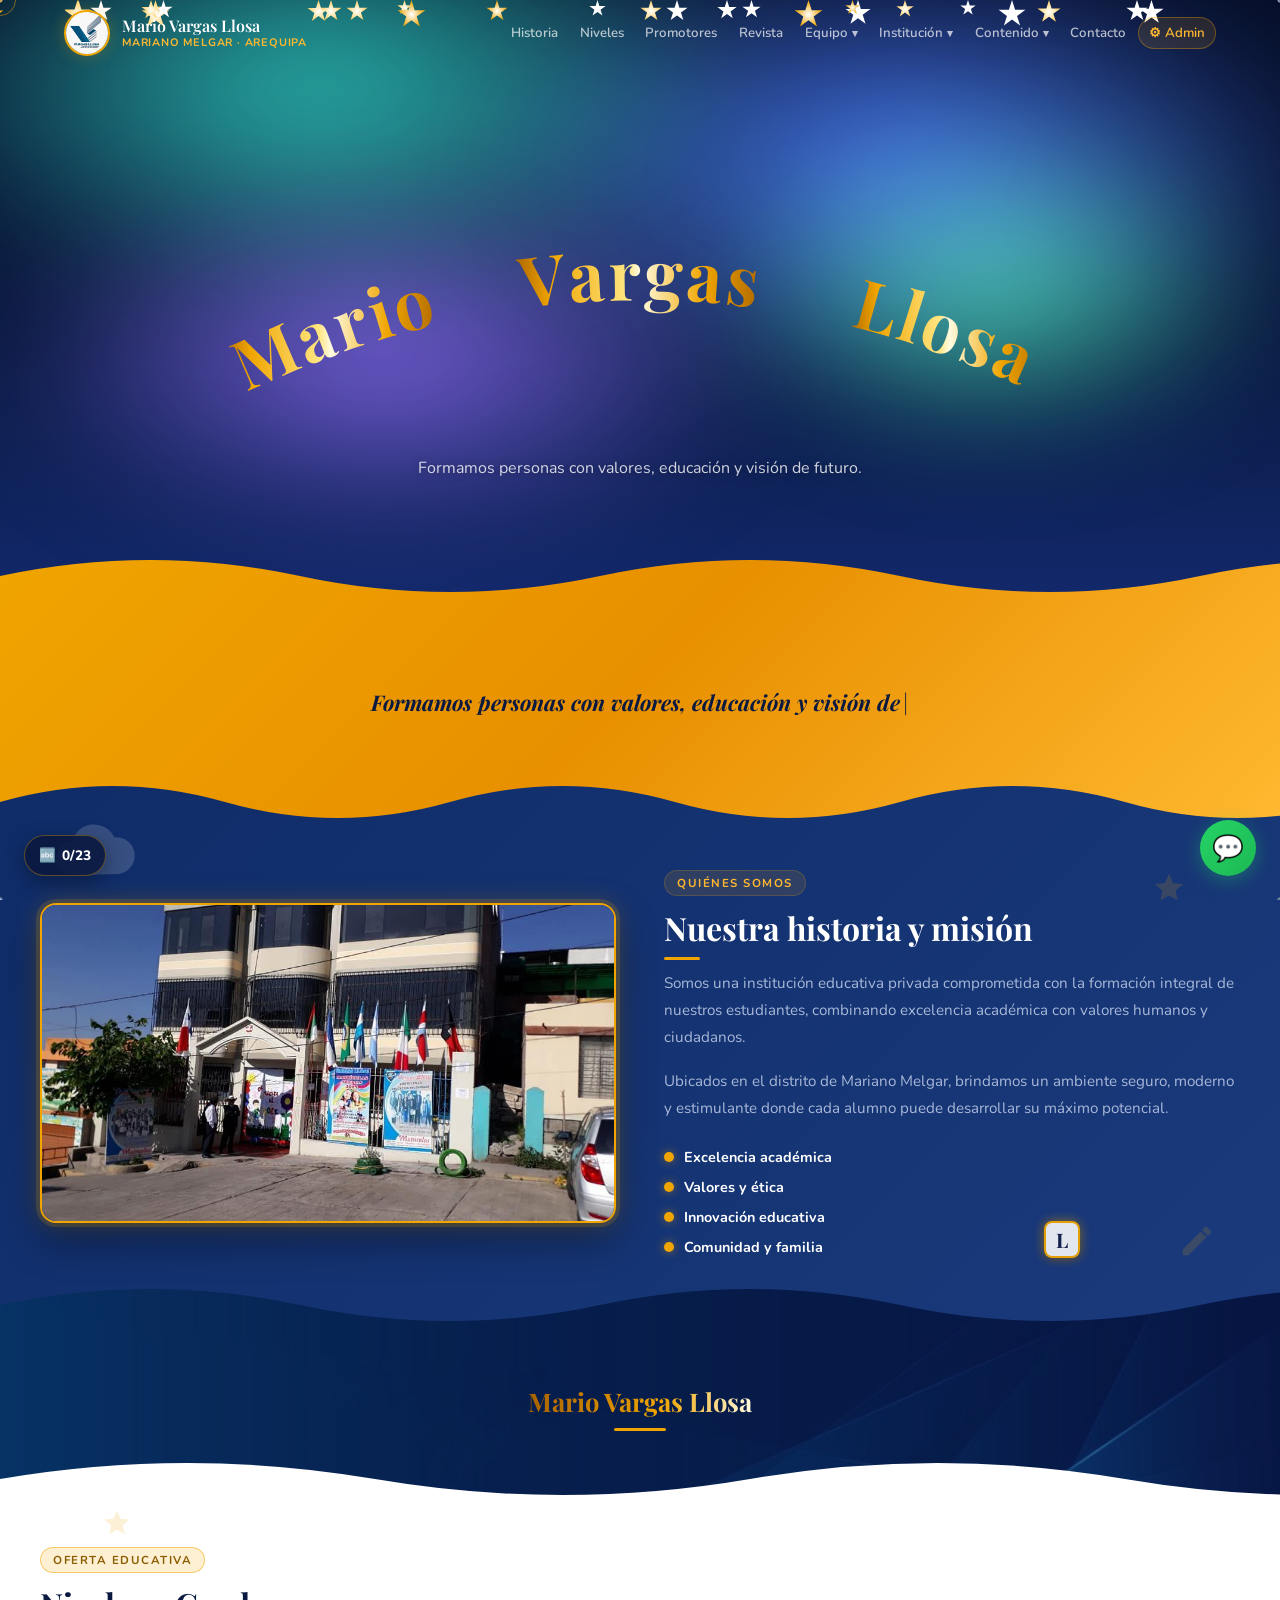
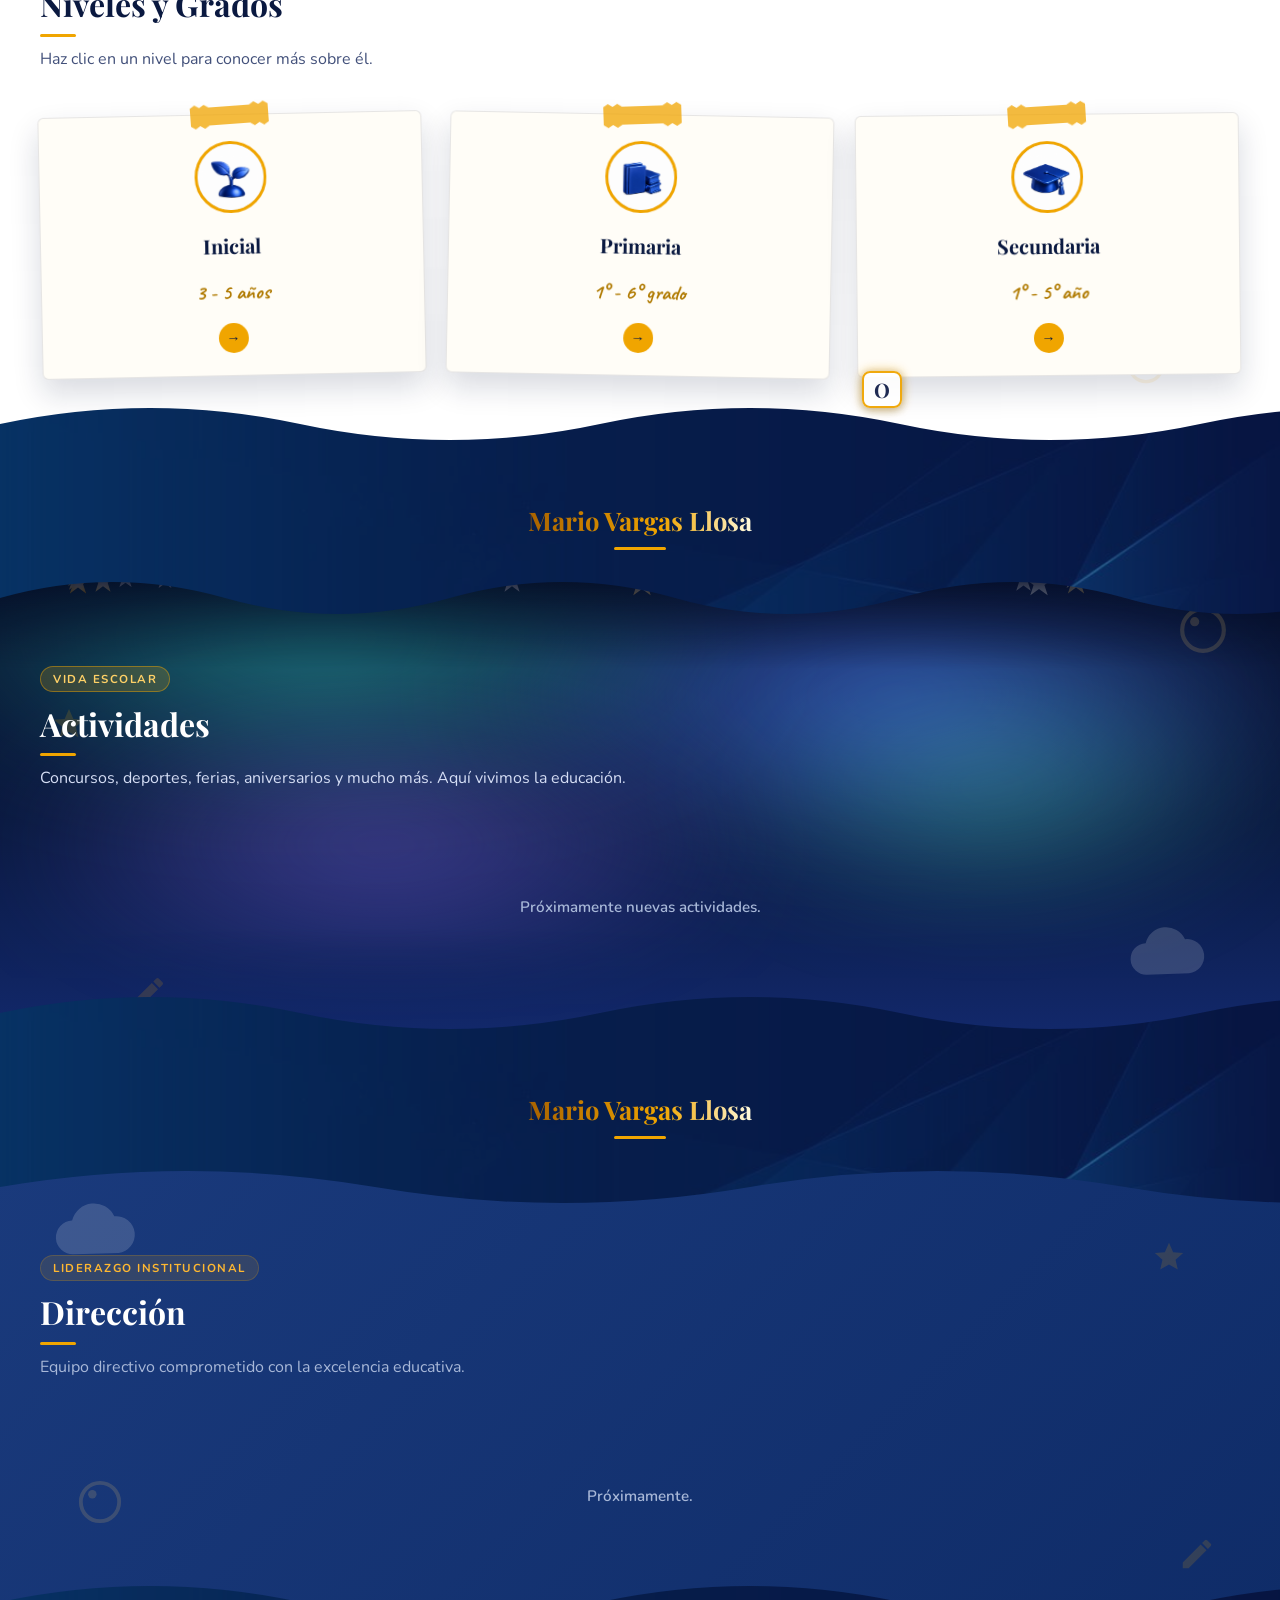
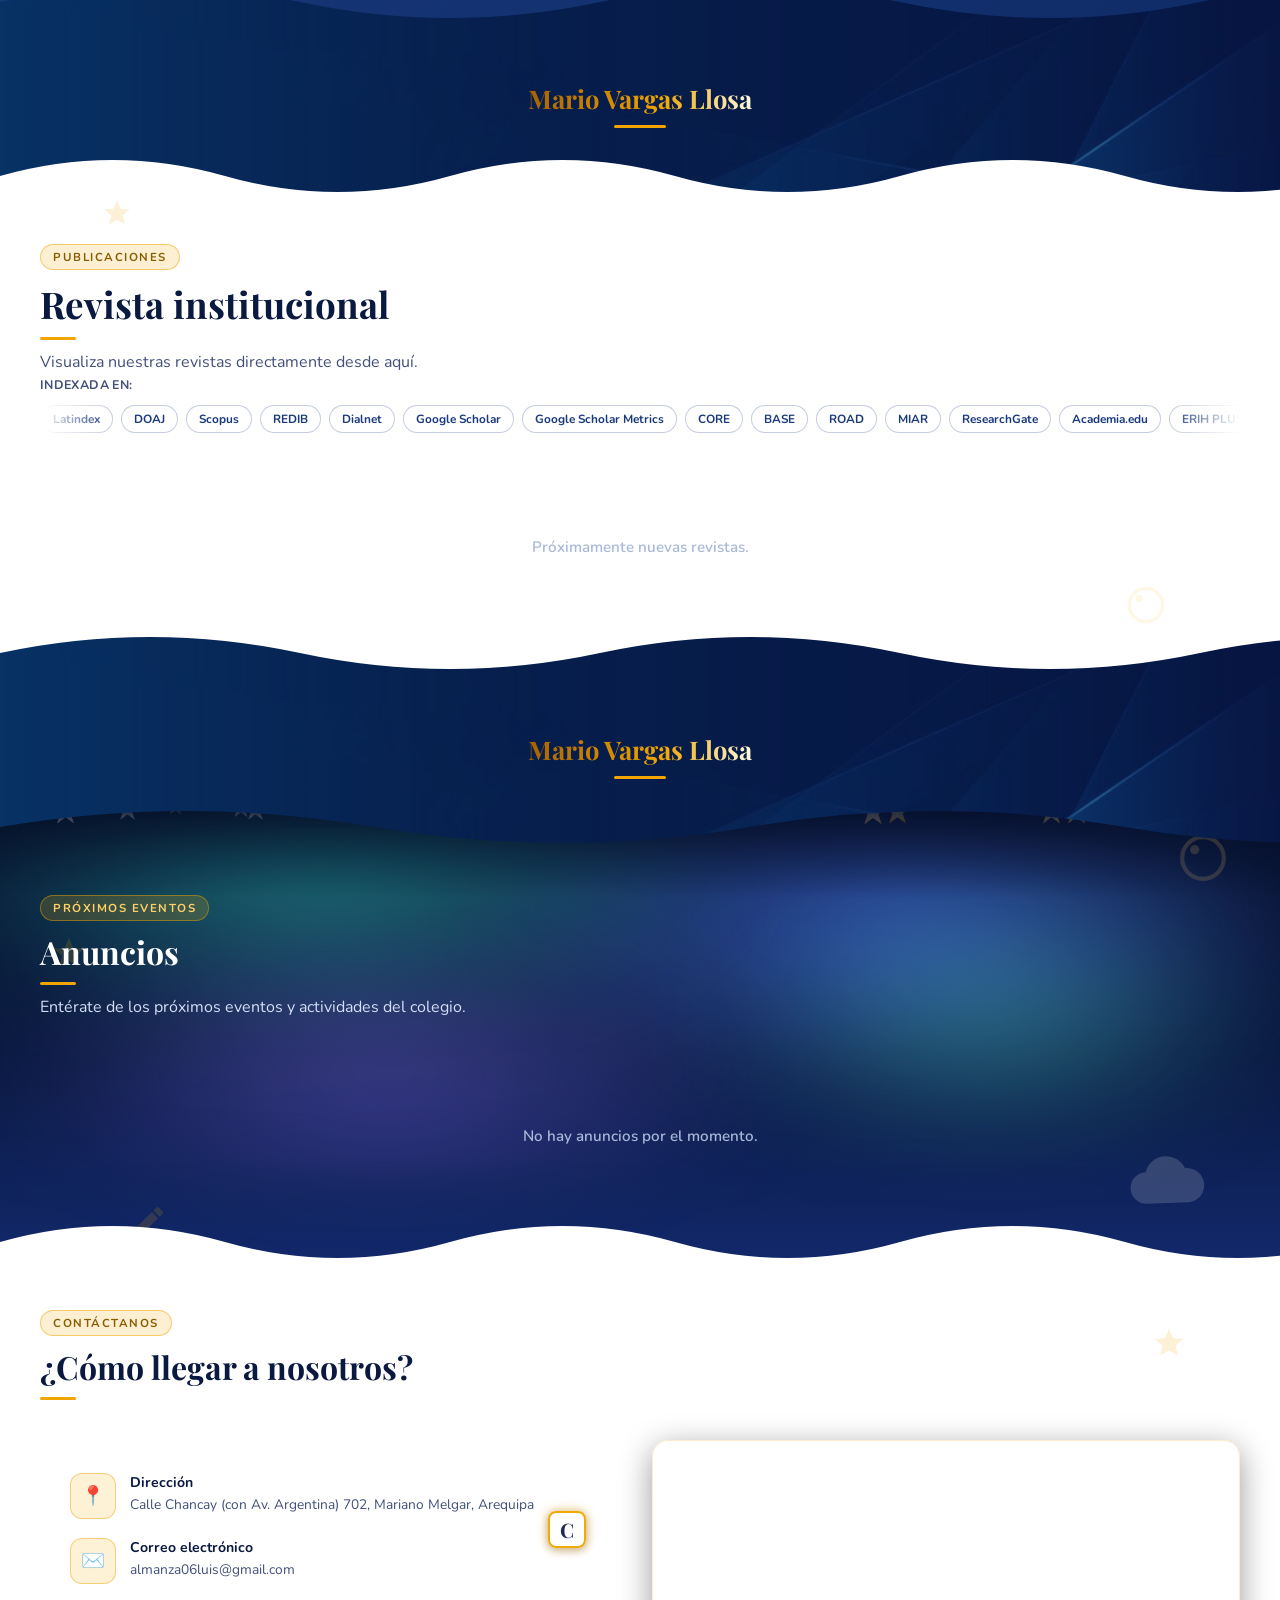
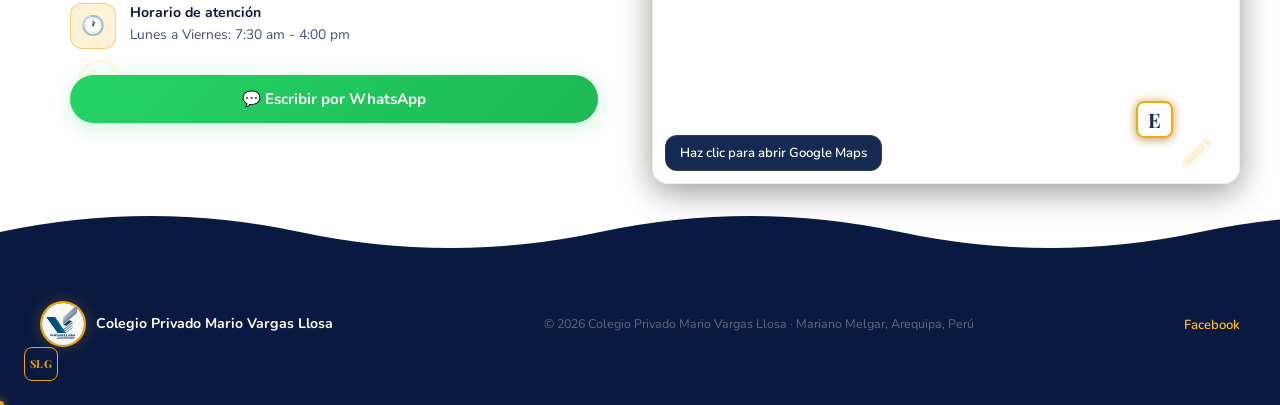
==== commit 2d751374: "Remove SVG placeholder from index.html" ====
--- a/index.html
+++ b/index.html
@@ -182,8 +182,7 @@
       <div class="nosotros-grid">
         <div class="nosotros-img">
           <div class="nosotros-img-placeholder">
-            <svg width="40" height="40" viewBox="0 0 24 24" fill="none" stroke="#bbb" stroke-width="1.2"><rect x="3" y="3" width="18" height="18" rx="2"/><circle cx="8.5" cy="8.5" r="1.5"/><path d="M21 15l-5-5L5 21"/></svg>
-            <img src="img/banner.jpg" alt="" class="banner-bg-img historia-slide activa"/>
+    <img src="img/banner.jpg" alt="" class="banner-bg-img historia-slide activa"/>
           </div>
         </div>
         <div class="nosotros-text">
